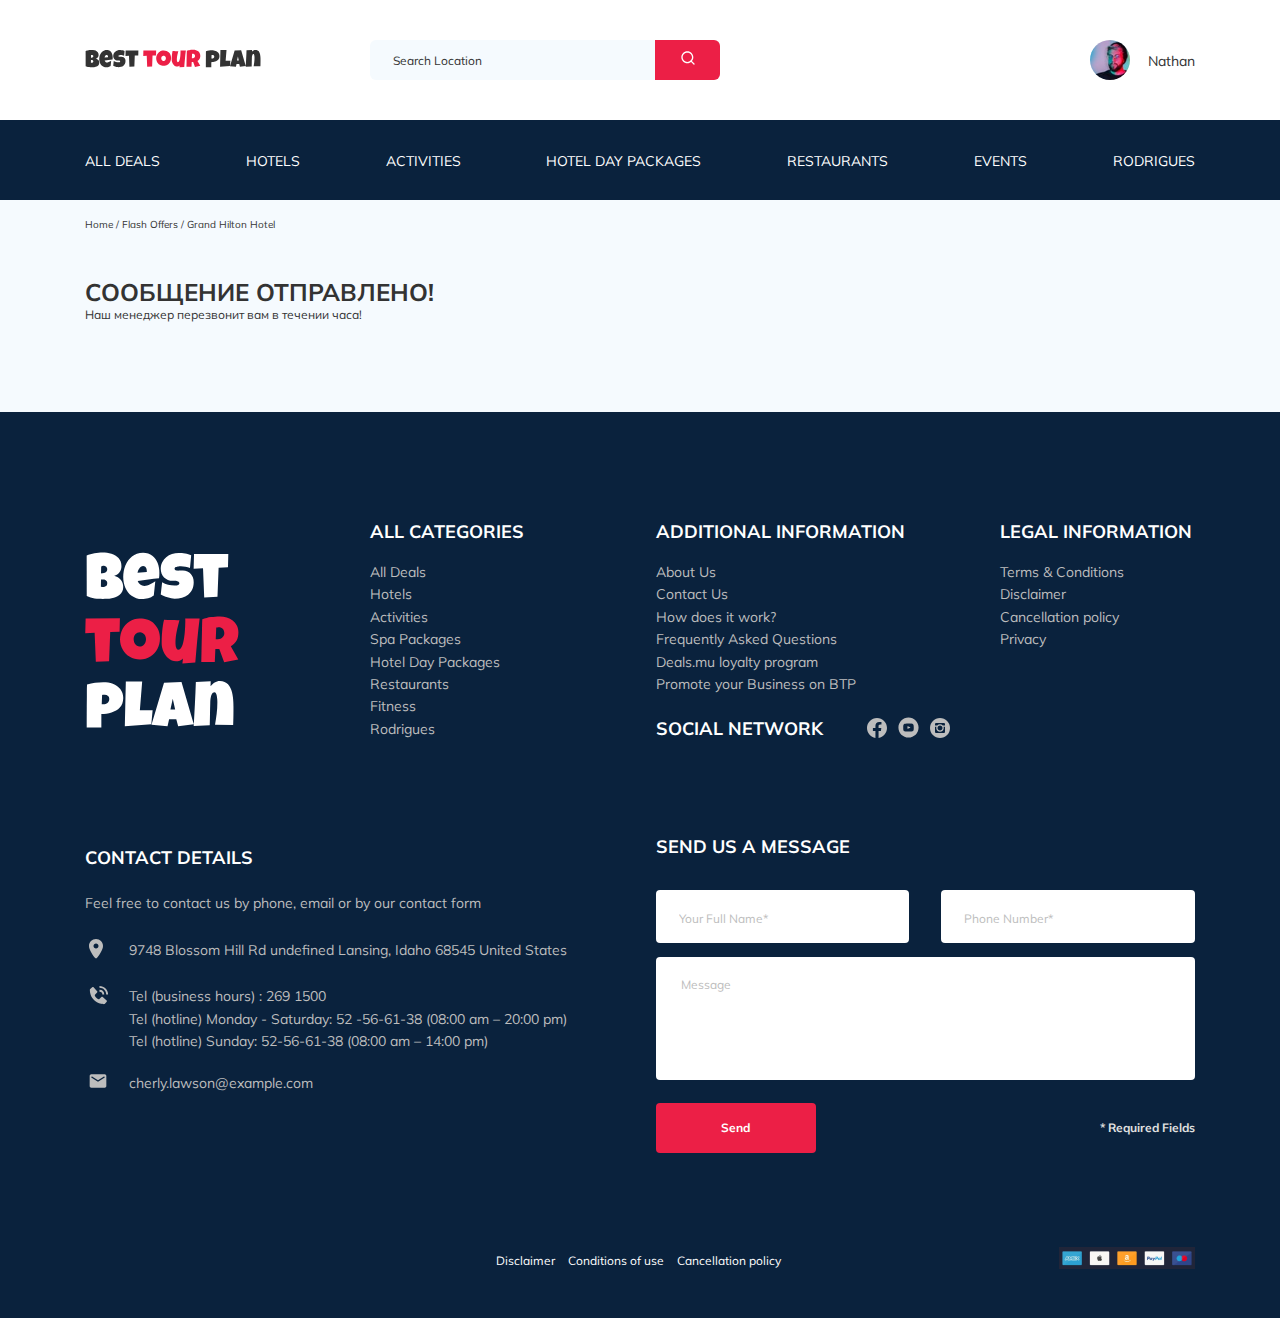
==== thanckyou.html @ 6e837799 "added: sending a letter to the mail" ====
<!DOCTYPE html>
<html lang="en">
  <head>
    <meta charset="UTF-8" />
    <meta http-equiv="X-UA-Compatible" content="IE=edge" />
    <meta name="viewport" content="width=device-width, initial-scale=1.0" />
    <link rel="preconnect" href="https://fonts.gstatic.com" />
    <link
      href="https://fonts.googleapis.com/css2?family=Mulish:wght@300;400;700&family=Nunito:wght@400;600&display=swap"
      rel="stylesheet"
    />
    <link rel="stylesheet" href="css/swiper-bundle.min.css" />
    <link rel="stylesheet" href="css/style.css" />
    <title>Best tour plan - Hotel Booking</title>
  </head>
  <body>
    <header class="navbar navbar--modile--fixed">
      <div class="container">
        <div class="navbar-top">
          <a href="#" class="logo">
            <img
              src="img/horizontal-logo.svg"
              alt="logo: Best tour plan"
              class="logo__image"
            />
          </a>

          <form
            action="#"
            class="search navbar__search navbar__search--mobile--hidden"
          >
            <input
              type="text"
              class="search__input"
              placeholder="Search Location"
            />
            <button class="search__button">
              <img src="img/search.svg" alt="magnifier" />
            </button>
          </form>

          <div class="user navbar__user navbar__user--mobile--hidden">
            <img
              src="img/avatar.jfif"
              alt="logo: Nathan"
              class="user__avatar"
            />
            <span class="user__name">Nathan</span>
          </div>
          <button class="menu-button navbar-top__menu-button">
            <span class="menu-button__line"></span>
            <span class="menu-button__line"></span>
            <span class="menu-button__line"></span>
          </button>
        </div>
      </div>
      <div class="navbar-bottom">
        <div class="container">
          <nav>
            <ul class="navbar-menu">
              <li class="navbar-menu__item navbar-menu__item--mobile--visible">
                <div class="user navbar__user">
                  <img
                    src="img/avatar.jfif"
                    alt="logo: Nathan"
                    class="user__avatar"
                  />
                  <span class="user__name">Nathan</span>
                </div>
              </li>
              <li class="navbar-menu__item navbar-menu__item--mobile--visible">
                <form action="#" class="search navbar__search">
                  <input
                    type="text"
                    class="search__input"
                    placeholder="Search Location"
                  />
                  <button class="search__button">
                    <img src="img/search.svg" alt="magnifier" />
                  </button>
                </form>
              </li>
              <li class="navbar-menu__item">
                <a href="#" class="navbar-menu__link">All Deals</a>
              </li>
              <li class="navbar-menu__item">
                <a href="#" class="navbar-menu__link">Hotels</a>
              </li>
              <li class="navbar-menu__item">
                <a href="#" class="navbar-menu__link">Activities</a>
              </li>
              <li class="navbar-menu__item">
                <a href="#" class="navbar-menu__link">Hotel Day Packages</a>
              </li>
              <li class="navbar-menu__item">
                <a href="#" class="navbar-menu__link">Restaurants</a>
              </li>
              <li class="navbar-menu__item">
                <a href="#" class="navbar-menu__link">Events</a>
              </li>
              <li class="navbar-menu__item">
                <a href="#" class="navbar-menu__link">Rodrigues</a>
              </li>
            </ul>
          </nav>
          <!-- .navbar-menu -->
        </div>
      </div>
    </header>
    <nav class="breadcrumb">
      <div class="container">
        <ul class="breadcrumb-list">
          <li class="breadcrumb-list__item">
            <a href="#" class="breadcrumb-list__link">Home</a>
          </li>
          <li class="breadcrumb-list__item">
            <a href="#" class="breadcrumb-list__link">Flash Offers</a>
          </li>
          <li class="breadcrumb-list__item">Grand Hilton Hotel</li>
        </ul>
      </div>
    </nav>
    <!-- /.breadcrumb -->
    <section class="hotel">
      <div class="container">
        <div class="hotel-info">
          <div class="hotel-info__text">
            <div class="hotel-wrapper">
              <h1 class="hotel-name hotel-info__name">Сообщение отправлено!</h1>
            </div>
            <p class="hotel-description hotel-info__description">
              Наш менеджер перезвонит вам в течении часа!
            </p>
        </div>
      </div>
    </section>
    <footer class="footer">
      <div class="container">
        <div class="footer-wrapper">
          <img
            src="img/vertical-logo.svg"
            alt="Best tour plan"
            class="logo footer__logo"
          />
          <div class="footer__list footer__categories">
            <h3 class="footer__title">ALL CATEGORIES</h3>
            <ul class="footer__ul">
              <li class="footer__item">
                <a href="# " class="footer__link">All Deals </a>
              </li>
              <li class="footer__item">
                <a href="# " class="footer__link">Hotels</a>
              </li>
              <li class="footer__item">
                <a href="# " class="footer__link">Activities</a>
              </li>
              <li class="footer__item">
                <a href="# " class="footer__link">Spa Packages </a>
              </li>
              <li class="footer__item">
                <a href="# " class="footer__link">Hotel Day Packages</a>
              </li>
              <li class="footer__item">
                <a href="# " class="footer__link">Restaurants</a>
              </li>
              <li class="footer__item">
                <a href="# " class="footer__link">Fitness</a>
              </li>
              <li class="footer__item">
                <a href="# " class="footer__link">Rodrigues</a>
              </li>
            </ul>
          </div>
          <!-- /.footer__list -->
          <div class="footer__list footer__additional">
            <h3 class="footer__title">ADDITIONAL INFORMATION</h3>
            <ul class="footer__ul">
              <li class="footer__item">
                <a href="# " class="footer__link">About Us </a>
              </li>
              <li class="footer__item">
                <a href="# " class="footer__link">Contact Us</a>
              </li>
              <li class="footer__item">
                <a href="# " class="footer__link">How does it work? </a>
              </li>
              <li class="footer__item">
                <a href="# " class="footer__link">Frequently Asked Questions</a>
              </li>
              <li class="footer__item">
                <a href="# " class="footer__link">Deals.mu loyalty program</a>
              </li>
              <li class="footer__item">
                <a href="# " class="footer__link"
                  >Promote your Business on BTP</a
                >
              </li>
            </ul>
          </div>
          <!-- /.footer__list -->
          <div class="footer__social-network">
            <div class="footer__title footer__title_inline">Social Network</div>
            <div class="footer__social-links">
              <a href="#" class="footer__link"
                ><img src="img/facebook.svg" alt="icon: facebook" /></a
              ><a href="#" class="footer__link"
                ><img src="img/youtube.svg" alt="icon: youtube" /></a
              ><a href="#" class="footer__link"
                ><img src="img/instagram.svg" alt="icon: instagram"
              /></a>
            </div>
          </div>

          <div class="footer__list footer__information">
            <h3 class="footer__title">LEGAL INFORMATION</h3>
            <ul class="footer__ul">
              <li class="footer__item">
                <a href="# " class="footer__link">Terms & Conditions</a>
              </li>
              <li class="footer__item">
                <a href="# " class="footer__link">Disclaimer</a>
              </li>
              <li class="footer__item">
                <a href="# " class="footer__link">Cancellation policy</a>
              </li>
              <li class="footer__item">
                <a href="# " class="footer__link">Privacy</a>
              </li>
            </ul>
          </div>
          <!-- /.footer__list -->
          <div class="footer__contact-details">
            <div class="footer__title footer__title_bt">Contact Details</div>
            <p class="footer__text">
              Feel free to contact us by phone, email or by our contact form
            </p>
            <ul class="footer__ul">
              <li class="footer__item footer__item_mb">
                <div class="footer__icon-wrapper">
                  <img
                    class="footer__icon"
                    src="img/map-marker.svg"
                    alt="icon: map"
                  />
                </div>
                9748 Blossom Hill Rd undefined Lansing, Idaho 68545 United
                States
              </li>
              <li class="footer__item footer__item_mb">
                <div class="footer__icon-wrapper">
                  <img
                    class="footer__icon"
                    src="img/contact-phone-call.svg"
                    alt="icon: phone"
                  />
                </div>
                Tel (business hours) : 269 1500<br />Tel (hotline) Monday -
                Saturday: 52&nbsp;-56-61-38 (08:00 am – 20:00&nbsp;pm)<br />Tel
                (hotline) Sunday: 52-56-61-38 (08:00 am – 14:00 pm)
              </li>
              <li class="footer__item footer__item_mb">
                <div class="footer__icon-wrapper">
                  <img
                    class="footer__icon"
                    src="img/email.svg"
                    alt="icon: email"
                  />
                </div>
                <a href="mailto:cherly.lawson@example.com" class="footer__link">
                  cherly.lawson@example.com
                </a>
              </li>
            </ul>
          </div>
          <div class="footer__contact-form">
            <h3 class="footer__title footer__title_contacts">
              Send us a message
            </h3>
            <form action="send.php" method="POST" class="footer__form">
              <input
                type="text"
                class="input footer__input"
                placeholder="Your Full Name*"
                name="name"
              />
              <input
                type="text"
                class="input footer__input"
                placeholder="Phone Number*"
                name="phone"
              />
              <textarea
                class="footer__message"
                cols="30"
                placeholder="Message"
                name="message"
              ></textarea>
              <button class="button footer__button" type="submit">Send</button>
              <span class="footer__info">* Required Fields</span>
            </form>
          </div>
        </div>
        <!-- /.footer-wrapper -->
        <div class="footer__disclaimer disclaimer">
          <div class="disclaimer__wrapper">
            <a href="#" class="disclaimer__link">Disclaimer</a
            ><a href="#" class="disclaimer__link">Conditions of use</a
            ><a href="#" class="disclaimer__link">Cancellation policy</a>
          </div>
          <div class="disclaimer__icons">
            <img src="img/disclaimer.png" alt="icons: apple, paypai" />
          </div>
        </div>
      </div>
      <!-- /.container -->
    </footer>

    <script src="https://code.jquery.com/jquery-3.6.0.min.js"></script>
    <script src="https://ajax.googleapis.com/ajax/libs/jquery/1.11.0/jquery.min.js"></script>
    <script src="js/parallax.min.js"></script>
    <script src="js/swiper-bundle.min.js"></script>
    <script src="js/main.js"></script>
  </body>
</html>
---- css/style.css ----
* {
  -webkit-box-sizing: border-box;
          box-sizing: border-box;
}

body {
  font-family: "Mulish", sans-serif;
  color: #333333;
  background-color: #F5FAFE;
}

.container {
  max-width: 1110px;
  margin: auto;
  font-family: 'Mulish', sans-serif;
}

button {
  cursor: pointer;
}

button:active, button:focus {
  outline: none;
}

/*! normalize.css v8.0.1 | MIT License | github.com/necolas/normalize.css */
/* Document
   ========================================================================== */
/**
 * 1. Correct the line height in all browsers.
 * 2. Prevent adjustments of font size after orientation changes in iOS.
 */
html {
  line-height: 1.15;
  /* 1 */
  -webkit-text-size-adjust: 100%;
  /* 2 */
}

/* Sections
   ========================================================================== */
/**
 * Remove the margin in all browsers.
 */
body {
  margin: 0;
}

/**
 * Render the `main` element consistently in IE.
 */
main {
  display: block;
}

/**
 * Correct the font size and margin on `h1` elements within `section` and
 * `article` contexts in Chrome, Firefox, and Safari.
 */
h1 {
  font-size: 2em;
  margin: 0.67em 0;
}

/* Grouping content
   ========================================================================== */
/**
 * 1. Add the correct box sizing in Firefox.
 * 2. Show the overflow in Edge and IE.
 */
hr {
  -webkit-box-sizing: content-box;
          box-sizing: content-box;
  /* 1 */
  height: 0;
  /* 1 */
  overflow: visible;
  /* 2 */
}

/**
 * 1. Correct the inheritance and scaling of font size in all browsers.
 * 2. Correct the odd `em` font sizing in all browsers.
 */
pre {
  font-family: monospace, monospace;
  /* 1 */
  font-size: 1em;
  /* 2 */
}

/* Text-level semantics
   ========================================================================== */
/**
 * Remove the gray background on active links in IE 10.
 */
a {
  background-color: transparent;
}

/**
 * 1. Remove the bottom border in Chrome 57-
 * 2. Add the correct text decoration in Chrome, Edge, IE, Opera, and Safari.
 */
abbr[title] {
  border-bottom: none;
  /* 1 */
  text-decoration: underline;
  /* 2 */
  -webkit-text-decoration: underline dotted;
          text-decoration: underline dotted;
  /* 2 */
}

/**
 * Add the correct font weight in Chrome, Edge, and Safari.
 */
b,
strong {
  font-weight: bolder;
}

/**
 * 1. Correct the inheritance and scaling of font size in all browsers.
 * 2. Correct the odd `em` font sizing in all browsers.
 */
code,
kbd,
samp {
  font-family: monospace, monospace;
  /* 1 */
  font-size: 1em;
  /* 2 */
}

/**
 * Add the correct font size in all browsers.
 */
small {
  font-size: 80%;
}

/**
 * Prevent `sub` and `sup` elements from affecting the line height in
 * all browsers.
 */
sub,
sup {
  font-size: 75%;
  line-height: 0;
  position: relative;
  vertical-align: baseline;
}

sub {
  bottom: -0.25em;
}

sup {
  top: -0.5em;
}

/* Embedded content
   ========================================================================== */
/**
 * Remove the border on images inside links in IE 10.
 */
img {
  border-style: none;
}

/* Forms
   ========================================================================== */
/**
 * 1. Change the font styles in all browsers.
 * 2. Remove the margin in Firefox and Safari.
 */
button,
input,
optgroup,
select,
textarea {
  font-family: inherit;
  /* 1 */
  font-size: 100%;
  /* 1 */
  line-height: 1.15;
  /* 1 */
  margin: 0;
  /* 2 */
}

/**
 * Show the overflow in IE.
 * 1. Show the overflow in Edge.
 */
button,
input {
  /* 1 */
  overflow: visible;
}

/**
 * Remove the inheritance of text transform in Edge, Firefox, and IE.
 * 1. Remove the inheritance of text transform in Firefox.
 */
button,
select {
  /* 1 */
  text-transform: none;
}

/**
 * Correct the inability to style clickable types in iOS and Safari.
 */
button,
[type="button"],
[type="reset"],
[type="submit"] {
  -webkit-appearance: button;
}

/**
 * Remove the inner border and padding in Firefox.
 */
button::-moz-focus-inner,
[type="button"]::-moz-focus-inner,
[type="reset"]::-moz-focus-inner,
[type="submit"]::-moz-focus-inner {
  border-style: none;
  padding: 0;
}

/**
 * Restore the focus styles unset by the previous rule.
 */
button:-moz-focusring,
[type="button"]:-moz-focusring,
[type="reset"]:-moz-focusring,
[type="submit"]:-moz-focusring {
  outline: 1px dotted ButtonText;
}

/**
 * Correct the padding in Firefox.
 */
fieldset {
  padding: 0.35em 0.75em 0.625em;
}

/**
 * 1. Correct the text wrapping in Edge and IE.
 * 2. Correct the color inheritance from `fieldset` elements in IE.
 * 3. Remove the padding so developers are not caught out when they zero out
 *    `fieldset` elements in all browsers.
 */
legend {
  -webkit-box-sizing: border-box;
          box-sizing: border-box;
  /* 1 */
  color: inherit;
  /* 2 */
  display: table;
  /* 1 */
  max-width: 100%;
  /* 1 */
  padding: 0;
  /* 3 */
  white-space: normal;
  /* 1 */
}

/**
 * Add the correct vertical alignment in Chrome, Firefox, and Opera.
 */
progress {
  vertical-align: baseline;
}

/**
 * Remove the default vertical scrollbar in IE 10+.
 */
textarea {
  overflow: auto;
}

/**
 * 1. Add the correct box sizing in IE 10.
 * 2. Remove the padding in IE 10.
 */
[type="checkbox"],
[type="radio"] {
  -webkit-box-sizing: border-box;
          box-sizing: border-box;
  /* 1 */
  padding: 0;
  /* 2 */
}

/**
 * Correct the cursor style of increment and decrement buttons in Chrome.
 */
[type="number"]::-webkit-inner-spin-button,
[type="number"]::-webkit-outer-spin-button {
  height: auto;
}

/**
 * 1. Correct the odd appearance in Chrome and Safari.
 * 2. Correct the outline style in Safari.
 */
[type="search"] {
  -webkit-appearance: textfield;
  /* 1 */
  outline-offset: -2px;
  /* 2 */
}

/**
 * Remove the inner padding in Chrome and Safari on macOS.
 */
[type="search"]::-webkit-search-decoration {
  -webkit-appearance: none;
}

/**
 * 1. Correct the inability to style clickable types in iOS and Safari.
 * 2. Change font properties to `inherit` in Safari.
 */
::-webkit-file-upload-button {
  -webkit-appearance: button;
  /* 1 */
  font: inherit;
  /* 2 */
}

/* Interactive
   ========================================================================== */
/*
 * Add the correct display in Edge, IE 10+, and Firefox.
 */
details {
  display: block;
}

/*
 * Add the correct display in all browsers.
 */
summary {
  display: list-item;
}

/* Misc
   ========================================================================== */
/**
 * Add the correct display in IE 10+.
 */
template {
  display: none;
}

/**
 * Add the correct display in IE 10.
 */
[hidden] {
  display: none;
}

* {
  -webkit-box-sizing: border-box;
          box-sizing: border-box;
}

body {
  font-family: "Mulish", sans-serif;
  color: #333333;
  background-color: #F5FAFE;
}

.container {
  max-width: 1110px;
  margin: auto;
  font-family: 'Mulish', sans-serif;
}

button {
  cursor: pointer;
}

button:active, button:focus {
  outline: none;
}

.navbar {
  background-color: #fff;
}

.navbar-top {
  display: -webkit-box;
  display: -webkit-flex;
  display: -ms-flexbox;
  display: flex;
  -webkit-box-align: center;
  -webkit-align-items: center;
      -ms-flex-align: center;
          align-items: center;
  -webkit-box-pack: justify;
  -webkit-justify-content: space-between;
      -ms-flex-pack: justify;
          justify-content: space-between;
  padding-bottom: 40px;
  padding-top: 40px;
}

.navbar-top__menu-button {
  display: none;
}

.navbar-bottom {
  background-color: #0A223D;
}

.navbar__search {
  margin-right: auto;
  margin-left: 108px;
}

.navbar-menu {
  list-style-type: none;
  margin: 0;
  padding: 0;
  padding-top: 31px;
  padding-bottom: 30px;
  display: -webkit-box;
  display: -webkit-flex;
  display: -ms-flexbox;
  display: flex;
  -webkit-box-align: center;
  -webkit-align-items: center;
      -ms-flex-align: center;
          align-items: center;
  -webkit-box-pack: justify;
  -webkit-justify-content: space-between;
      -ms-flex-pack: justify;
          justify-content: space-between;
}

.navbar-menu__link {
  font-size: 14px;
  line-height: 17px;
  color: #fff;
  text-transform: uppercase;
  text-decoration: none;
}

.navbar-menu__item--mobile--visible {
  display: none;
}

.logo {
  width: 177px;
}

.logo__image {
  max-width: 100%;
}

.search {
  height: 40px;
  display: -webkit-box;
  display: -webkit-flex;
  display: -ms-flexbox;
  display: flex;
  overflow: hidden;
  position: relative;
  -webkit-border-radius: 6px;
          border-radius: 6px;
  margin-right: auto;
  margin-left: 108px;
}

.search__input {
  background-color: #F5FAFE;
  border: none;
  width: 350px;
  height: 100%;
  padding-left: 23px;
  padding-right: 75px;
  color: #333333;
  font-size: 12px;
  line-height: 15px;
}

.search__input::-webkit-input-placeholder {
  color: #333333;
}

.search__input::-moz-placeholder {
  color: #333333;
}

.search__input:-ms-input-placeholder {
  color: #333333;
}

.search__input::-ms-input-placeholder {
  color: #333333;
}

.search__input::placeholder {
  color: #333333;
}

.search__button {
  position: absolute;
  width: 65px;
  height: 100%;
  right: 0;
  top: 0;
  background-color: #EC1F46;
  border: none;
}

.user {
  display: -webkit-box;
  display: -webkit-flex;
  display: -ms-flexbox;
  display: flex;
  -webkit-box-align: center;
  -webkit-align-items: center;
      -ms-flex-align: center;
          align-items: center;
  text-decoration: none;
}

.user__avatar {
  max-width: 100%;
  width: 40px;
  height: 40px;
  -o-object-fit: cover;
     object-fit: cover;
  -webkit-border-radius: 50%;
          border-radius: 50%;
  margin-right: 18px;
}

.user__name {
  margin-top: 1px;
  font-size: 14px;
  line-height: 18px;
  color: #333333;
}

.navbar__search--mobile--visible, .navbar__user--mobile--visible {
  display: none;
}

.breadcrumb-list {
  list-style: none;
  display: -webkit-box;
  display: -webkit-flex;
  display: -ms-flexbox;
  display: flex;
  -webkit-box-align: center;
  -webkit-align-items: center;
      -ms-flex-align: center;
          align-items: center;
  padding: 18px 0;
  margin: 0;
}

.breadcrumb-list__item {
  font-size: 10px;
  line-height: 13px;
}

.breadcrumb-list__item:not(:last-child)::after {
  content: '/';
  margin-right: 3px;
}

.breadcrumb-list__link {
  text-decoration: none;
  color: inherit;
}

.hotel {
  padding-top: 24px;
  padding-bottom: 70px;
}

.hotel-info {
  display: -webkit-box;
  display: -webkit-flex;
  display: -ms-flexbox;
  display: flex;
  -webkit-box-align: center;
  -webkit-align-items: center;
      -ms-flex-align: center;
          align-items: center;
  -webkit-box-pack: justify;
  -webkit-justify-content: space-between;
      -ms-flex-pack: justify;
          justify-content: space-between;
  margin-bottom: 20px;
}

.hotel-info__offer {
  margin-top: 4px;
  margin-left: 15px;
}

.hotel-info__name {
  margin-top: 4px;
  margin-bottom: 0;
}

.hotel-info__description {
  margin: 0;
}

.hotel-name {
  text-transform: uppercase;
  font-size: 24px;
  line-height: 30px;
}

.hotel-wrapper {
  display: -webkit-box;
  display: -webkit-flex;
  display: -ms-flexbox;
  display: flex;
  -webkit-box-align: center;
  -webkit-align-items: center;
      -ms-flex-align: center;
          align-items: center;
  -webkit-flex-wrap: wrap;
      -ms-flex-wrap: wrap;
          flex-wrap: wrap;
}

.hotel-description {
  font-size: 12px;
  line-height: 15px;
}

.hotel-grid {
  display: -webkit-box;
  display: -webkit-flex;
  display: -ms-flexbox;
  display: flex;
  -webkit-box-pack: justify;
  -webkit-justify-content: space-between;
      -ms-flex-pack: justify;
          justify-content: space-between;
}

.hotel-right {
  display: -webkit-box;
  display: -webkit-flex;
  display: -ms-flexbox;
  display: flex;
  -webkit-box-orient: vertical;
  -webkit-box-direction: normal;
  -webkit-flex-direction: column;
      -ms-flex-direction: column;
          flex-direction: column;
  -webkit-box-pack: justify;
  -webkit-justify-content: space-between;
      -ms-flex-pack: justify;
          justify-content: space-between;
}

.hotel-slider {
  width: 728px;
  height: 450px;
  position: relative;
}

.hotel-slider__item {
  width: 100%;
  height: 100%;
  -webkit-border-radius: 8px;
          border-radius: 8px;
  overflow: hidden;
}

.hotel-slider__item:after {
  content: '';
  z-index: 50;
  width: 100%;
  height: 100%;
  position: absolute;
  top: 0;
  left: 0;
  bottom: 0;
  background: -webkit-gradient(linear, left top, left bottom, from(rgba(0, 122, 223, 0.48)), to(rgba(255, 255, 255, 0.128)));
  background: -webkit-linear-gradient(top, rgba(0, 122, 223, 0.48) 0%, rgba(255, 255, 255, 0.128) 100%);
  background: -o-linear-gradient(top, rgba(0, 122, 223, 0.48) 0%, rgba(255, 255, 255, 0.128) 100%);
  background: linear-gradient(180deg, rgba(0, 122, 223, 0.48) 0%, rgba(255, 255, 255, 0.128) 100%);
}

.hotel-slider__button {
  z-index: 99;
  top: 50%;
  margin-top: -13px;
  width: 30px;
  height: 30px;
  position: absolute;
  background-color: transparent;
  background-position: center;
  -webkit-background-size: 10px 10px;
          background-size: 10px;
  background-repeat: no-repeat;
  border: none;
}

.hotel-slider__button--prev {
  background-image: url("../img/arrow-prev.svg");
  left: 0;
  margin-left: 16px;
}

.hotel-slider__button--next {
  background-image: url("../img/arrow-next.svg");
  right: 0;
  margin-right: 18px;
}

.swiper-container {
  margin: 0;
}

.swiper-slide__img {
  height: 100%;
  width: 100%;
  -o-object-fit: cover;
     object-fit: cover;
}

.stars {
  display: -webkit-box;
  display: -webkit-flex;
  display: -ms-flexbox;
  display: flex;
  -webkit-flex-basis: 100%;
      -ms-flex-preferred-size: 100%;
          flex-basis: 100%;
}

.stars__elem {
  margin-right: 2px;
}

.offer {
  font-size: 10px;
  line-height: 13px;
  color: #fff;
  padding: 4px 9px;
  -webkit-border-radius: 3px;
          border-radius: 3px;
  background-color: #EC1F46;
}

.rating {
  max-width: 65px;
  min-height: 45px;
  text-align: center;
  color: #fff;
  background-color: #EC1F46;
  -webkit-border-radius: 4px;
          border-radius: 4px;
}

.rating__text {
  font-size: 8px;
  line-height: 10px;
}

.rating__counter {
  font-size: 14px;
  line-height: 18px;
}

.rating__small {
  font-size: 10px;
}

.booking {
  font-family: "Nunito", sans-serif;
  -webkit-border-radius: 8px;
          border-radius: 8px;
  width: 350px;
  min-height: 210px;
  padding: 28px 29px 23px 26px;
  background-color: #0A223D;
  color: #fff;
}

.booking-info {
  display: -webkit-box;
  display: -webkit-flex;
  display: -ms-flexbox;
  display: flex;
  -webkit-box-pack: justify;
  -webkit-justify-content: space-between;
      -ms-flex-pack: justify;
          justify-content: space-between;
  margin-bottom: 9px;
}

.booking__price {
  display: -webkit-box;
  display: -webkit-flex;
  display: -ms-flexbox;
  display: flex;
  -webkit-box-orient: vertical;
  -webkit-box-direction: normal;
  -webkit-flex-direction: column;
      -ms-flex-direction: column;
          flex-direction: column;
}

.booking__start {
  font-weight: normal;
  font-size: 10px;
  line-height: 14px;
}

.booking__pricetag {
  font-style: normal;
  font-weight: 800;
  font-size: 24px;
  line-height: 33px;
  margin-bottom: -4px;
}

.booking__per-room {
  font-style: normal;
  font-weight: normal;
  font-size: 12px;
  line-height: 16px;
}

.booking__room {
  margin-top: 4px;
}

.booking__text {
  display: -webkit-box;
  display: -webkit-flex;
  display: -ms-flexbox;
  display: flex;
  -webkit-box-align: center;
  -webkit-align-items: center;
      -ms-flex-align: center;
          align-items: center;
  -webkit-box-pack: justify;
  -webkit-justify-content: space-between;
      -ms-flex-pack: justify;
          justify-content: space-between;
  margin-bottom: 8px;
  font-style: normal;
  font-weight: normal;
  font-size: 12px;
  line-height: 16px;
}

.booking__description {
  margin-left: 9px;
}

.booking__call-center {
  display: -webkit-box;
  display: -webkit-flex;
  display: -ms-flexbox;
  display: flex;
  -webkit-box-pack: justify;
  -webkit-justify-content: space-between;
      -ms-flex-pack: justify;
          justify-content: space-between;
  -webkit-box-align: center;
  -webkit-align-items: center;
      -ms-flex-align: center;
          align-items: center;
  margin-bottom: 17px;
}

.booking__heading {
  font-style: normal;
  font-weight: 600;
  font-size: 18px;
  line-height: 25px;
}

.booking__number {
  display: -webkit-box;
  display: -webkit-flex;
  display: -ms-flexbox;
  display: flex;
  -webkit-box-pack: justify;
  -webkit-justify-content: space-between;
      -ms-flex-pack: justify;
          justify-content: space-between;
  -webkit-box-align: center;
  -webkit-align-items: center;
      -ms-flex-align: center;
          align-items: center;
  text-decoration: none;
  color: inherit;
  font-weight: 600;
  font-size: 18px;
  line-height: 25px;
}

.booking__num {
  margin-left: 8px;
}

.booking__button {
  color: inherit;
  width: 100%;
  min-height: 15px;
  padding: 13px 0;
  background: #EC1F46;
  -webkit-border-radius: 4px;
          border-radius: 4px;
  font-weight: 600;
  font-size: 14px;
  line-height: 19px;
  border: none;
}

.map {
  background-color: #000;
  width: 347px;
  height: 213px;
  -webkit-border-radius: 10px;
          border-radius: 10px;
  overflow: hidden;
}

.packages {
  padding: 10px 0 70px 0;
}

.packages__title {
  font-style: normal;
  font-weight: bold;
  font-size: 36px;
  line-height: 45px;
  text-align: center;
  text-transform: uppercase;
  margin-bottom: 65px;
}

.packages-price__pricetag {
  font-weight: normal;
  font-size: 14px;
  line-height: 18px;
  font-style: normal;
  -webkit-text-decoration-line: line-through;
          text-decoration-line: line-through;
  margin-bottom: 5px;
}

.packages-price__sale {
  font-style: normal;
  font-weight: bold;
  font-size: 24px;
  line-height: 30px;
}

.packages__button {
  position: absolute;
  right: 21px;
  bottom: 25px;
  -webkit-border-radius: 4px;
          border-radius: 4px;
  background-color: #EC1F46;
  padding: 11px 27px 10px 26px;
  font-weight: 600;
  font-size: 14px;
  line-height: 19px;
  border: none;
  color: #fff;
}

.packages__button_big {
  bottom: 30px;
}

.hotels {
  display: -ms-grid;
  display: grid;
  -ms-grid-columns: (minmax(350px, 1fr))[auto-fit];
      grid-template-columns: repeat(auto-fit, minmax(350px, 1fr));
  -ms-grid-rows: (500px)[2];
      grid-template-rows: repeat(2, 500px);
  grid-gap: 30px;
  overflow: hidden;
}

.hotels__title {
  margin-top: 0;
  font-weight: bold;
  font-size: 18px;
  line-height: 23px;
  margin-bottom: 20px;
}

.hotels__title_big {
  margin-bottom: 27px;
}

.hotels-info {
  background-color: #0A223D;
  color: #fff;
  padding: 30px 21px 25px 32px;
}

.hotels-info_big {
  padding: 46px 21px 30px 46px;
}

.hotels__stars {
  margin-bottom: 5px;
}

.hotels__text {
  font-style: normal;
  font-weight: normal;
  font-size: 14px;
  line-height: 160.6%;
  margin-bottom: 43px;
}

.hotels__desciption {
  margin-bottom: 24px;
}

.hotels__desciption_big {
  margin-bottom: 37px;
}

.hotels__advantages {
  margin-bottom: 8px;
}

.hotels__icon {
  margin-right: 11px;
}

.hotels-big {
  position: relative;
  -webkit-border-radius: 8px;
          border-radius: 8px;
  overflow: hidden;
  -ms-grid-column: span 2;
      grid-column-start: span 2;
  display: -ms-grid;
  display: grid;
  -ms-grid-columns: 1fr 1fr;
      grid-template-columns: 1fr 1fr;
}

.hotels-small {
  position: relative;
  -webkit-border-radius: 8px;
          border-radius: 8px;
  overflow: hidden;
  display: -ms-grid;
  display: grid;
  -ms-grid-rows: 250px 1fr;
      grid-template-rows: 250px 1fr;
}

.hotels-small__image {
  height: 250px;
}

.hotels__image {
  width: 100%;
  height: 100%;
  -o-object-fit: cover;
     object-fit: cover;
}

.hotels__image_big {
  max-height: 500px;
  width: 100%;
  height: 100%;
  -o-object-fit: cover;
     object-fit: cover;
}

.hotels__offer {
  position: absolute;
  left: 0;
  top: 26px;
  padding: 4px 9px 4px 9px;
  background: #EC1F46;
  -webkit-border-radius: 0px 4px 4px 0px;
          border-radius: 0px 4px 4px 0px;
  font-style: normal;
  font-weight: 600;
  font-size: 8px;
  line-height: 10px;
}

.hotels__offer_big {
  padding: 8px 21px 7px 11px;
  font-size: 12px;
  line-height: 15px;
}

.advantages__text {
  font-weight: normal;
  font-size: 12px;
  line-height: 15px;
}

.newsletter {
  position: relative;
  padding-top: 98px;
  padding-bottom: 87px;
  background-image: url(../../img/newsletter-bg.jfif);
  background-repeat: no-repeat;
  -webkit-background-size: cover;
          background-size: cover;
  background-position: center 0;
  background: transparent;
}

.newsletter:before {
  content: '';
  position: absolute;
  top: 0;
  bottom: 0;
  left: 0;
  right: 0;
  background: rgba(10, 34, 61, 0.8);
}

.newsletter-wrapper {
  position: relative;
  width: 731px;
  margin: auto;
  display: -webkit-box;
  display: -webkit-flex;
  display: -ms-flexbox;
  display: flex;
  -webkit-box-align: center;
  -webkit-align-items: center;
      -ms-flex-align: center;
          align-items: center;
  -webkit-box-pack: justify;
  -webkit-justify-content: space-between;
      -ms-flex-pack: justify;
          justify-content: space-between;
}

.newsletter-title {
  margin: 0;
  font-style: normal;
  font-weight: 300;
  font-size: 24px;
  line-height: 30px;
  color: #fff;
}

.newsletter-title__strong {
  display: block;
  font-style: normal;
  font-weight: 600;
  font-size: 36px;
  line-height: 45px;
  text-transform: uppercase;
}

.subscribe {
  position: relative;
  width: 350px;
  height: 55px;
  -webkit-border-radius: 4px;
          border-radius: 4px;
  overflow: hidden;
}

.subscribe__input {
  position: absolute;
  width: 100%;
  height: 100%;
  padding: 19px 75px 18px 33px;
  font-weight: 300;
  font-size: 14px;
  line-height: 18px;
  border: none;
}

.subscribe__input::-webkit-input-placeholder {
  color: #BDBDBD;
}

.subscribe__input::-moz-placeholder {
  color: #BDBDBD;
}

.subscribe__input:-ms-input-placeholder {
  color: #BDBDBD;
}

.subscribe__input::-ms-input-placeholder {
  color: #BDBDBD;
}

.subscribe__input::placeholder {
  color: #BDBDBD;
}

.subscribe__button {
  position: absolute;
  top: 0;
  right: 0;
  min-width: 65px;
  height: 100%;
  border: none;
  background: #EC1F46;
  color: #fff;
  font-weight: bold;
  font-size: 12px;
  line-height: 15px;
}

.reviews {
  padding-top: 40px;
  padding-bottom: 70px;
}

.reviews__title {
  font-style: normal;
  font-weight: bold;
  font-size: 36px;
  line-height: 45px;
  text-align: center;
  text-transform: uppercase;
  margin-bottom: 70px;
  margin-top: 0;
}

.reviews-slider {
  max-width: 1074px;
  margin: auto;
}

.reviews-slider__item {
  position: relative;
  max-width: 731px;
  max-height: 280px;
  margin: auto;
  margin-top: 45px;
  display: -webkit-box;
  display: -webkit-flex;
  display: -ms-flexbox;
  display: flex;
  -webkit-box-orient: vertical;
  -webkit-box-direction: normal;
  -webkit-flex-direction: column;
      -ms-flex-direction: column;
          flex-direction: column;
  -webkit-box-align: center;
  -webkit-align-items: center;
      -ms-flex-align: center;
          align-items: center;
  background-color: #fff;
  -webkit-border-radius: 8px;
          border-radius: 8px;
  padding: 0 55px 30px;
}

.reviews-slider__item:before {
  content: '';
  background-image: url("../img/quote-left.svg");
  background-repeat: no-repeat;
  position: absolute;
  width: 70px;
  height: 48px;
  top: 13px;
  left: 64px;
}

.reviews-slider__item:after {
  content: '';
  background-image: url("../img/quote-right.svg");
  background-repeat: no-repeat;
  position: absolute;
  width: 70px;
  height: 48px;
  top: 119px;
  right: 60px;
}

.reviews-slider__profile {
  margin-top: -45px;
  margin-bottom: 32px;
  display: -webkit-box;
  display: -webkit-flex;
  display: -ms-flexbox;
  display: flex;
  -webkit-box-orient: vertical;
  -webkit-box-direction: normal;
  -webkit-flex-direction: column;
      -ms-flex-direction: column;
          flex-direction: column;
  -webkit-box-align: center;
  -webkit-align-items: center;
      -ms-flex-align: center;
          align-items: center;
}

.reviews-slider__avatar {
  width: 90px;
  height: 90px;
  -webkit-border-radius: 50%;
          border-radius: 50%;
  -o-object-fit: cover;
     object-fit: cover;
  margin-bottom: 9px;
}

.reviews-slider__username {
  margin: 0;
  color: #EC1F46;
  font-style: normal;
  font-weight: bold;
  font-size: 12px;
  line-height: 15px;
  margin-bottom: 10px;
}

.reviews-slider__date {
  font-weight: normal;
  font-size: 10px;
  line-height: 13px;
  margin-bottom: 4px;
  color: #000000;
}

.reviews-slider__rating {
  font-weight: normal;
  font-size: 10px;
  line-height: 13px;
}

.reviews-slider__text {
  overflow-y: auto;
  z-index: 10;
  text-align: justify;
  margin: 0;
  padding-left: 39px;
  padding-right: 35px;
  font-weight: normal;
  font-size: 12px;
  line-height: 160%;
}

.reviews-slider__button {
  z-index: 99;
  position: absolute;
  top: 46%;
  -webkit-transform: translateY(-50%);
      -ms-transform: translateY(-50%);
          transform: translateY(-50%);
  width: 30px;
  height: 30px;
  background-repeat: no-repeat;
  -webkit-background-size: 10px 10px;
          background-size: 10px;
  background-position: center;
  border: none;
  background-color: transparent;
}

.reviews-slider__button--prev {
  background-image: url("../img/arrow-prev-secondary.svg");
  left: 0;
}

.reviews-slider__button--next {
  background-image: url("../img/arrow-next-secondary.svg");
  right: 0;
}

.activities {
  padding-top: 60px;
  padding-bottom: 98px;
}

.activities__title {
  font-style: normal;
  font-weight: bold;
  font-size: 24px;
  line-height: 30px;
  text-transform: uppercase;
  margin-top: 0;
  margin-bottom: 57px;
}

.activities-wrapper {
  display: -webkit-box;
  display: -webkit-flex;
  display: -ms-flexbox;
  display: flex;
  -webkit-box-pack: justify;
  -webkit-justify-content: space-between;
      -ms-flex-pack: justify;
          justify-content: space-between;
}

.card {
  position: relative;
  width: 255px;
  height: 255px;
  color: #fff;
  -webkit-border-radius: 6px;
          border-radius: 6px;
  overflow: hidden;
  display: -webkit-box;
  display: -webkit-flex;
  display: -ms-flexbox;
  display: flex;
  -webkit-box-orient: vertical;
  -webkit-box-direction: normal;
  -webkit-flex-direction: column;
      -ms-flex-direction: column;
          flex-direction: column;
  -webkit-box-align: start;
  -webkit-align-items: flex-start;
      -ms-flex-align: start;
          align-items: flex-start;
  padding: 24px 26px;
}

.card::before {
  z-index: -1;
  content: '';
  position: absolute;
  top: 0;
  left: 0;
  right: 0;
  bottom: 0;
  background: -webkit-linear-gradient(270.17deg, rgba(196, 196, 196, 0) 35.34%, #0A223D 99.85%);
  background: -o-linear-gradient(270.17deg, rgba(196, 196, 196, 0) 35.34%, #0A223D 99.85%);
  background: linear-gradient(179.83deg, rgba(196, 196, 196, 0) 35.34%, #0A223D 99.85%);
}

.card__image {
  width: 100%;
  height: 100%;
  -o-object-fit: cover;
     object-fit: cover;
  position: absolute;
  z-index: -2;
  top: 0;
  left: 0;
  right: 0;
  bottom: 0;
}

.card__title {
  font-style: normal;
  font-weight: bold;
  font-size: 16px;
  line-height: 20px;
  margin-top: auto;
  margin-bottom: 18px;
}

.card__button {
  font-style: normal;
  font-weight: 600;
  font-size: 12px;
  line-height: 16px;
  padding: 7px 21px 7px 21px;
  color: #fff;
  -webkit-border-radius: 4px;
          border-radius: 4px;
  background-color: #EC1F46;
  border: none;
}

.footer {
  padding-top: 108px;
  padding-bottom: 46px;
  background-color: #0A223D;
  color: #fff;
}

.footer-wrapper {
  display: -ms-grid;
  display: grid;
  -webkit-box-align: start;
  -webkit-align-items: start;
      -ms-flex-align: start;
          align-items: start;
  -ms-grid-columns: (minmax(200px, 1fr))[4];
      grid-template-columns: repeat(4, minmax(200px, 1fr));
  grid-column-gap: 31px;
  grid-row-gap: 22px;
  grid-auto-rows: minmax(37px, -webkit-min-content);
  grid-auto-rows: minmax(37px, min-content);
}

.footer__logo {
  -ms-grid-row: 1;
  -ms-grid-row-span: 3;
  grid-row: 1 / 4;
  width: auto;
  margin-top: 32px;
  height: 176px;
}

.footer__information {
  margin-left: 59px;
}

.footer__categories {
  -ms-grid-row: 1;
  -ms-grid-row-span: 3;
  grid-row: 1 / 4;
}

.footer__social-links {
  display: -webkit-box;
  display: -webkit-flex;
  display: -ms-flexbox;
  display: flex;
  -webkit-box-align: center;
  -webkit-align-items: center;
      -ms-flex-align: center;
          align-items: center;
  -webkit-box-pack: justify;
  -webkit-justify-content: space-between;
      -ms-flex-pack: justify;
          justify-content: space-between;
  min-width: 83px;
}

.footer__social-network {
  display: -webkit-box;
  display: -webkit-flex;
  display: -ms-flexbox;
  display: flex;
  -webkit-box-align: start;
  -webkit-align-items: start;
      -ms-flex-align: start;
          align-items: start;
  -ms-grid-row: 2;
  -ms-grid-row-span: 2;
  grid-row: 2 / 4;
  grid-column: span 2;
}

.footer__contact-details {
  grid-column: span 2;
  margin-top: 11px;
}

.footer__contact-form {
  grid-column: span 2;
}

.footer__ul {
  padding: 0;
  margin: 0;
  list-style: none;
}

.footer__item {
  display: -webkit-box;
  display: -webkit-flex;
  display: -ms-flexbox;
  display: flex;
  -webkit-box-align: start;
  -webkit-align-items: flex-start;
      -ms-flex-align: start;
          align-items: flex-start;
  font-weight: normal;
  font-size: 14px;
  line-height: 160%;
  color: #BDBDBD;
}

.footer__item_mb {
  margin-bottom: 20px;
}

.footer__icon-wrapper {
  margin-left: 4px;
  min-width: 40px;
}

.footer__text {
  margin: 0;
  margin-bottom: 24px;
  color: #BDBDBD;
  font-style: normal;
  font-weight: normal;
  font-size: 14px;
  line-height: 160%;
}

.footer__link {
  text-decoration: none;
  color: #BDBDBD;
}

.footer__title {
  font-weight: bold;
  font-size: 18px;
  line-height: 23px;
  color: #fff;
  text-transform: uppercase;
  margin-top: 0;
  margin-bottom: 18px;
}

.footer__title_bt {
  margin-bottom: 23px;
}

.footer__title_inline {
  margin: 0 44px 0 0;
}

.footer__title_contacts {
  margin-bottom: 32px;
}

.footer__form {
  display: -webkit-box;
  display: -webkit-flex;
  display: -ms-flexbox;
  display: flex;
  -webkit-box-align: center;
  -webkit-align-items: center;
      -ms-flex-align: center;
          align-items: center;
  -webkit-box-pack: justify;
  -webkit-justify-content: space-between;
      -ms-flex-pack: justify;
          justify-content: space-between;
  -webkit-flex-wrap: wrap;
      -ms-flex-wrap: wrap;
          flex-wrap: wrap;
}

.footer__message {
  -webkit-flex-basis: 100%;
      -ms-flex-preferred-size: 100%;
          flex-basis: 100%;
  background-color: #fff;
  -webkit-border-radius: 4px;
          border-radius: 4px;
  border: none;
  height: 123px;
  margin-bottom: 23px;
  resize: none;
}

.footer__message::-webkit-input-placeholder {
  font-weight: normal;
  font-size: 12px;
  line-height: 15px;
  color: #BDBDBD;
  padding: 18px 10px 0 23px;
}

.footer__message::-moz-placeholder {
  font-weight: normal;
  font-size: 12px;
  line-height: 15px;
  color: #BDBDBD;
  padding: 18px 10px 0 23px;
}

.footer__message:-ms-input-placeholder {
  font-weight: normal;
  font-size: 12px;
  line-height: 15px;
  color: #BDBDBD;
  padding: 18px 10px 0 23px;
}

.footer__message::-ms-input-placeholder {
  font-weight: normal;
  font-size: 12px;
  line-height: 15px;
  color: #BDBDBD;
  padding: 18px 10px 0 23px;
}

.footer__message::placeholder {
  font-weight: normal;
  font-size: 12px;
  line-height: 15px;
  color: #BDBDBD;
  padding: 18px 10px 0 23px;
}

.footer__button {
  font-weight: bold;
  font-size: 12px;
  line-height: 15px;
  color: #fff;
  background-color: #EC1F46;
  padding: 17px 20px 18px 20px;
  min-width: 160px;
  -webkit-border-radius: 4px;
          border-radius: 4px;
  border: none;
}

.footer__info {
  font-style: normal;
  font-weight: bold;
  font-size: 12px;
  line-height: 15px;
  color: #E0E0E0;
}

.footer__disclaimer {
  display: -webkit-box;
  display: -webkit-flex;
  display: -ms-flexbox;
  display: flex;
  -webkit-box-align: center;
  -webkit-align-items: center;
      -ms-flex-align: center;
          align-items: center;
  -webkit-box-pack: end;
  -webkit-justify-content: flex-end;
      -ms-flex-pack: end;
          justify-content: flex-end;
}

.input {
  padding: 18px 10px 16px 23px;
  background-color: #fff;
  -webkit-border-radius: 4px;
          border-radius: 4px;
  border: none;
  margin-bottom: 14px;
  -webkit-flex-basis: 47%;
      -ms-flex-preferred-size: 47%;
          flex-basis: 47%;
}

.input::-webkit-input-placeholder {
  font-weight: normal;
  font-size: 12px;
  line-height: 15px;
  color: #BDBDBD;
}

.input::-moz-placeholder {
  font-weight: normal;
  font-size: 12px;
  line-height: 15px;
  color: #BDBDBD;
}

.input:-ms-input-placeholder {
  font-weight: normal;
  font-size: 12px;
  line-height: 15px;
  color: #BDBDBD;
}

.input::-ms-input-placeholder {
  font-weight: normal;
  font-size: 12px;
  line-height: 15px;
  color: #BDBDBD;
}

.input::placeholder {
  font-weight: normal;
  font-size: 12px;
  line-height: 15px;
  color: #BDBDBD;
}

.disclaimer {
  padding-top: 94px;
}

.disclaimer__icons {
  margin-left: 265px;
}

.disclaimer__link {
  font-style: normal;
  font-weight: normal;
  font-size: 12px;
  line-height: 15px;
  text-decoration: none;
  display: inline-block;
  margin-right: 13px;
  color: inherit;
}

@media (max-width: 1200px) {
  .container, .reviews-slider {
    max-width: 960px;
  }
  .hotel-slider {
    width: 590px;
  }
  .hotel-slider__img {
    height: 100%;
    -o-object-fit: cover;
       object-fit: cover;
  }
  .card {
    width: 230px;
    height: 230px;
  }
  .footer-wrapper {
    -ms-grid-columns: minmax(205px, 247px) 247px 247px 247px;
        grid-template-columns: minmax(205px, 247px) 247px 247px 247px;
    grid-column-gap: 0;
  }
  .footer__information {
    margin-left: 57px;
  }
}

@media (max-width: 992px) {
  .container {
    max-width: 700px;
  }
  .logo {
    width: 132px;
  }
  .navbar-top {
    padding-bottom: 30px;
    padding-top: 30px;
  }
  .navbar__search {
    margin-left: 47px;
    margin-right: auto;
  }
  .navbar-menu {
    width: 673px;
    margin: auto;
    padding-top: 20px;
    padding-bottom: 22px;
  }
  .navbar-menu__link {
    font-size: 12px;
    line-height: 15px;
  }
  .search__input {
    max-width: 340px;
  }
  .hotel {
    padding-bottom: 57px;
  }
  .hotel-grid {
    -webkit-box-orient: vertical;
    -webkit-box-direction: normal;
    -webkit-flex-direction: column;
        -ms-flex-direction: column;
            flex-direction: column;
  }
  .hotel__slider {
    margin-bottom: 30px;
  }
  .hotel-right {
    -webkit-box-orient: horizontal;
    -webkit-box-direction: normal;
    -webkit-flex-direction: row;
        -ms-flex-direction: row;
            flex-direction: row;
  }
  .booking {
    padding-right: 22px;
    padding-left: 23px;
    width: 340px;
  }
  .map {
    width: 340px;
  }
  .hotel-slider {
    width: 100%;
  }
  .newsletter {
    padding-top: 92px;
    padding-bottom: 93px;
  }
  .newsletter-wrapper {
    width: 700px;
  }
  .reviews {
    padding-bottom: 60px;
  }
  .reviews__title {
    margin-bottom: 50px;
    font-size: 30px;
    line-height: 38px;
  }
  .reviews-slider {
    max-width: 699px;
  }
  .reviews-slider__item {
    max-width: 579px;
    max-height: 320px;
    padding: 0 60px 30px 64px;
  }
  .reviews-slider__text {
    padding: 0;
  }
  .reviews-slider__button {
    top: 48%;
  }
  .activities {
    padding-top: 40px;
    padding-bottom: 50px;
  }
  .activities-wrapper {
    -webkit-flex-wrap: wrap;
        -ms-flex-wrap: wrap;
            flex-wrap: wrap;
  }
  .activities__card {
    margin-bottom: 20px;
  }
  .card {
    width: 339px;
    height: 255px;
  }
  .hotels {
    grid-gap: 20px;
    -ms-grid-columns: (minmax(340px, 1fr))[auto-fit];
        grid-template-columns: repeat(auto-fit, minmax(340px, 1fr));
    -ms-grid-rows: (430px)[2];
        grid-template-rows: repeat(2, 430px);
  }
  .hotels-info {
    padding: 18px 21px 20px 32px;
  }
  .hotels-small {
    -ms-grid-rows: 200px 1fr;
        grid-template-rows: 200px 1fr;
  }
  .hotels-small__image {
    height: 200px;
  }
  .hotels__image_big {
    max-height: 430px;
  }
  .hotels__text {
    margin-bottom: 25px;
  }
  .hotels__desciption_big {
    margin-bottom: 23px;
  }
  .footer {
    padding-top: 67px;
  }
  .footer-wrapper {
    -ms-grid-columns: 200px 1fr 202px;
        grid-template-columns: 200px 1fr 202px;
    grid-column-gap: 0;
    grid-row-gap: 44px;
  }
  .footer__logo {
    margin-top: 0;
    height: 120px;
    width: 95px;
    -ms-grid-row: 1;
    -ms-grid-row-span: 1;
    grid-row: 1 / 2;
  }
  .footer__social-network {
    margin-left: -15px;
    margin-top: 13px;
    -ms-grid-row: 1;
    -ms-grid-row-span: 1;
    grid-row: 1 / 2;
    grid-column: span 4;
    -webkit-align-self: center;
        -ms-flex-item-align: center;
                -ms-grid-row-align: center;
            align-self: center;
  }
  .footer__categories {
    -ms-grid-row: 2;
    -ms-grid-row-span: 1;
    grid-row: 2 / 3;
    -ms-grid-column: 1;
    -ms-grid-column-span: 1;
    grid-column: 1 / 2;
  }
  .footer__contact-details {
    margin-top: 18px;
    -ms-grid-row: 3;
    grid-row: 3;
    grid-column: span 4;
  }
  .footer__contact-form {
    margin-top: -5px;
    grid-column: span 3;
    -ms-grid-row: 4;
    grid-row: 4;
  }
  .footer__form {
    width: 539px;
  }
  .footer__information {
    margin: 0;
  }
  .footer__icon-wrapper {
    min-width: 45px;
  }
  .disclaimer {
    padding-top: 56px;
  }
}

@media (max-width: 767px) {
  body {
    padding-top: 70px;
  }
  .container {
    max-width: 576px;
    width: 92%;
  }
  .navbar__search--mobile--hidden, .navbar__user--mobile--hidden {
    display: none;
  }
  .navbar__search--mobile--visible, .navbar__user--mobile--visible {
    display: -webkit-box;
    display: -webkit-flex;
    display: -ms-flexbox;
    display: flex;
  }
  .navbar--modile--fixed {
    position: fixed;
    left: 0;
    top: 0;
    right: 0;
    z-index: 100;
  }
  .navbar-bottom {
    display: none;
    position: fixed;
    left: 0;
    top: 70px;
    right: 0;
    bottom: 0;
    padding-top: 28px;
  }
  .navbar-bottom--visible {
    display: block;
    overflow-y: auto;
  }
  .navbar-menu {
    padding-top: 2px;
    width: 100%;
    -webkit-box-orient: vertical;
    -webkit-box-direction: normal;
    -webkit-flex-direction: column;
        -ms-flex-direction: column;
            flex-direction: column;
  }
  .navbar-menu__item:not(:first-child) {
    margin-bottom: 17px;
  }
  .navbar-menu__item:nth-child(2) {
    margin-bottom: 38px;
  }
  .navbar-menu__item--mobile--visible {
    display: block;
    margin-bottom: 25px;
  }
  .navbar__user {
    -webkit-box-orient: vertical;
    -webkit-box-direction: normal;
    -webkit-flex-direction: column;
        -ms-flex-direction: column;
            flex-direction: column;
    -webkit-box-pack: center;
    -webkit-justify-content: center;
        -ms-flex-pack: center;
            justify-content: center;
  }
  .user__avatar {
    margin-right: 0;
  }
  .user__name {
    margin-top: 12px;
    color: #fff;
    margin-right: 0;
  }
  .menu-button {
    height: 11px;
    width: 16px;
    padding: 0;
    border: none;
    display: -webkit-box;
    display: -webkit-flex;
    display: -ms-flexbox;
    display: flex;
    -webkit-box-align: center;
    -webkit-align-items: center;
        -ms-flex-align: center;
            align-items: center;
    -webkit-box-orient: vertical;
    -webkit-box-direction: normal;
    -webkit-flex-direction: column;
        -ms-flex-direction: column;
            flex-direction: column;
    -webkit-box-pack: justify;
    -webkit-justify-content: space-between;
        -ms-flex-pack: justify;
            justify-content: space-between;
    cursor: pointer;
    background-color: #fff;
  }
  .menu-button__line {
    width: 16px;
    height: 1px;
    background-color: #333333;
  }
  .stars {
    -webkit-flex-basis: auto;
        -ms-flex-preferred-size: auto;
            flex-basis: auto;
  }
  .hotel {
    padding-bottom: 40px;
  }
  .hotel-name {
    -webkit-flex-basis: 100%;
        -ms-flex-preferred-size: 100%;
            flex-basis: 100%;
  }
  .hotel-wrapper {
    -webkit-box-pack: justify;
    -webkit-justify-content: space-between;
        -ms-flex-pack: justify;
            justify-content: space-between;
  }
  .hotel-info__stars {
    margin-right: 16px;
  }
  .hotel-info__name {
    margin-top: 10px;
  }
  .hotel-info__text {
    width: 100%;
  }
  .hotel-info__offer {
    -webkit-box-ordinal-group: 0;
    -webkit-order: -1;
        -ms-flex-order: -1;
            order: -1;
    margin-left: 0;
  }
  .hotel-info__rating {
    display: none;
  }
  .hotel-right {
    -webkit-box-orient: vertical;
    -webkit-box-direction: normal;
    -webkit-flex-direction: column;
        -ms-flex-direction: column;
            flex-direction: column;
    min-height: 450px;
  }
  .hotel-slider {
    height: 350px;
  }
  .booking {
    width: 100%;
  }
  .map {
    width: 100%;
  }
  .newsletter {
    padding: 76px 0 83px 0;
  }
  .newsletter__title {
    margin-bottom: 37px;
  }
  .newsletter-wrapper {
    max-width: 576px;
    width: 92%;
    -webkit-box-orient: vertical;
    -webkit-box-direction: normal;
    -webkit-flex-direction: column;
        -ms-flex-direction: column;
            flex-direction: column;
    -webkit-box-align: start;
    -webkit-align-items: flex-start;
        -ms-flex-align: start;
            align-items: flex-start;
  }
  .subscribe {
    width: 100%;
  }
  .reviews {
    padding-bottom: 50px;
    padding-left: 10px;
    padding-right: 10px;
  }
  .reviews__title {
    margin-bottom: 42px;
    font-size: 18px;
    line-height: 23px;
  }
  .reviews-slider {
    max-width: 699px;
  }
  .reviews-slider__item {
    min-width: 281px;
    max-height: 299px;
    padding: 0 29px 36px 33px;
  }
  .reviews-slider__item::after, .reviews-slider__item::before {
    display: none;
  }
  .reviews-slider__button {
    top: 30px;
  }
  .reviews-slider__button--prev {
    left: 50%;
    -webkit-transform: translate(-50%, 0);
        -ms-transform: translate(-50%, 0);
            transform: translate(-50%, 0);
    margin-left: -90px;
  }
  .reviews-slider__button--next {
    right: 50%;
    -webkit-transform: translate(50%, 0);
        -ms-transform: translate(50%, 0);
            transform: translate(50%, 0);
    margin-right: -90px;
  }
  .card {
    width: 100%;
  }
  .hotels {
    -ms-grid-columns: (minmax(280px, 1fr))[auto-fit];
        grid-template-columns: repeat(auto-fit, minmax(280px, 1fr));
    grid-gap: 15px;
  }
  .hotels__text {
    overflow-y: auto;
    max-height: 150px;
  }
  .packages__title {
    font-size: 30px;
    line-height: 38px;
    margin-bottom: 50px;
  }
  .disclaimer__icons {
    margin-left: 0;
  }
  .footer__additional {
    -ms-grid-column: 2;
    -ms-grid-column-span: 2;
    grid-column: 2 / 4;
  }
  .footer__information {
    -ms-grid-row: 3;
    grid-row: 3;
  }
  .footer__contact-details {
    -ms-grid-row: 4;
    grid-row: 4;
  }
  .footer__contact-form {
    -ms-grid-row: 5;
    grid-row: 5;
  }
  .footer__disclaimer {
    display: -webkit-box;
    display: -webkit-flex;
    display: -ms-flexbox;
    display: flex;
    -webkit-box-pack: justify;
    -webkit-justify-content: space-between;
        -ms-flex-pack: justify;
            justify-content: space-between;
  }
}

@media (max-width: 660px) {
  .hotels {
    -ms-grid-columns: (1fr)[1];
        grid-template-columns: repeat(1, 1fr);
    -ms-grid-rows: 515px;
        grid-template-rows: 515px;
    grid-row-gap: 20px;
    grid-column-gap: 0;
  }
  .hotels-big {
    -ms-grid-column: 1;
        grid-column-start: 1;
    -ms-grid-columns: 1fr;
        grid-template-columns: 1fr;
    -ms-grid-rows: 200px 1fr;
        grid-template-rows: 200px 1fr;
  }
  .hotels-small {
    -ms-grid-rows: 270px 1fr;
        grid-template-rows: 270px 1fr;
  }
  .hotels-small__image {
    height: 270px;
  }
  .hotels__image_big {
    max-height: inherit;
  }
  .hotels__image-big {
    background-position: center;
    height: 200px;
  }
  .hotels-info {
    padding: 30px 21px 25px 28px;
  }
  .hotels__title_big {
    margin-bottom: 10px;
  }
  .hotels__text {
    overflow-y: auto;
    max-height: 70px;
    margin-bottom: 12px;
  }
  .hotels__desciption_big {
    margin-bottom: 8px;
  }
  .footer-wrapper {
    -ms-grid-columns: 1fr;
        grid-template-columns: 1fr;
    grid-row-gap: 30px;
  }
  .footer__title_contacts {
    margin-top: 16px;
    margin-bottom: 15px;
  }
  .footer__title_inline {
    margin-bottom: 20px;
    margin-right: 0;
  }
  .footer__title_bt {
    margin-top: 12px;
  }
  .footer__form {
    width: 100%;
  }
  .footer__input {
    -webkit-flex-basis: 100%;
        -ms-flex-preferred-size: 100%;
            flex-basis: 100%;
  }
  .footer__button {
    -webkit-box-ordinal-group: 2;
    -webkit-order: 1;
        -ms-flex-order: 1;
            order: 1;
  }
  .footer__info {
    -webkit-flex-basis: 100%;
        -ms-flex-preferred-size: 100%;
            flex-basis: 100%;
    margin-bottom: 15px;
  }
  .footer__logo {
    -ms-grid-column: 1;
    grid-column: 1;
    -ms-grid-row: 1;
    grid-row: 1;
  }
  .footer__social-network {
    margin-top: 0;
    margin-left: 0;
    -ms-grid-column: 1;
    grid-column: 1;
    -ms-grid-row: 2;
    grid-row: 2;
    display: block;
  }
  .footer__social-links {
    max-width: 83px;
  }
  .footer__additional {
    -ms-grid-column: 1;
    grid-column: 1;
    -ms-grid-row: 4;
    grid-row: 4;
  }
  .footer__categories {
    -ms-grid-row: 5;
    grid-row: 5;
    -ms-grid-column: 1;
    grid-column: 1;
  }
  .footer__legal {
    -ms-grid-column: 1;
    grid-column: 1;
    -ms-grid-row: 3;
    grid-row: 3;
  }
  .footer__contact-details {
    -ms-grid-row: 6;
    grid-row: 6;
    -ms-grid-column: 1;
    grid-column: 1;
    margin-top: 0;
  }
  .footer__contact-form {
    -ms-grid-row: 7;
    grid-row: 7;
    -ms-grid-column: 1;
    grid-column: 1;
  }
  .footer__icon-wrapper {
    min-width: 29px;
  }
  .footer__message {
    margin-bottom: 15px;
  }
  .footer__disclaimer {
    -webkit-box-pack: justify;
    -webkit-justify-content: space-between;
        -ms-flex-pack: justify;
            justify-content: space-between;
  }
  .disclaimer {
    padding-top: 27px;
  }
  .disclaimer__wrapper {
    margin-bottom: 9px;
  }
  .disclaimer__icons {
    margin-left: 0;
  }
  .disclaimer__link {
    margin-right: 9px;
  }
  .disclaimer__link:last-child {
    margin-right: 0;
  }
}

@media (max-width: 576px) {
  .logo {
    width: 99px;
  }
  .hotel-slider {
    height: 250px;
  }
  .hotel-slider__button {
    width: 12px;
    height: 12px;
    -webkit-background-size: 4px 7px;
            background-size: 4px 7px;
    margin-top: -6px;
  }
  .hotel-slider__button--prev {
    margin-left: 9px;
  }
  .hotel-slider__button--next {
    margin-right: 9px;
  }
  .hotel__slider {
    margin-bottom: 20px;
  }
  .newsletter-title {
    font-weight: 300;
    font-size: 20px;
    line-height: 25px;
  }
  .newsletter-wrapper {
    max-width: 576px;
  }
  .newsletter-wrapper__strong {
    margin-top: 5px;
    font-weight: 600;
    font-size: 30px;
    line-height: 38px;
  }
  .subscribe__input {
    padding-left: 20px;
  }
  .footer__disclaimer {
    display: block;
  }
}

@media (max-width: 400px) {
  .container {
    width: 280px;
  }
  .navbar-top {
    padding-top: 25px;
    padding-bottom: 27px;
  }
  .navbar-top__menu-button {
    margin-top: 5px;
  }
  .hotel {
    padding-top: 5px;
    padding-bottom: 38px;
  }
  .hotel-grid {
    margin-top: 40px;
  }
  .hotel-right {
    min-height: 402px;
  }
  .hotel__slider {
    height: 179px;
  }
  .breadcrumb-list {
    padding-top: 21px;
    padding-bottom: 14px;
  }
  .map {
    height: 172px;
  }
  .reviews {
    padding-bottom: 12px;
  }
  .reviews__title {
    width: 245px;
    margin: auto;
    margin-bottom: 42px;
    font-size: 18px;
    line-height: 23px;
  }
  .reviews-slider__text {
    text-align: left;
  }
  .reviews-slider__item {
    max-height: 600px;
  }
  .newsletter-wrapper {
    max-width: 280px;
  }
  .newsletter-title {
    font-size: 20px;
    line-height: 25px;
  }
  .newsletter-title__strong {
    font-size: 30px;
    line-height: 38px;
    margin-top: 5px;
  }
  .activities {
    padding-top: 40px;
    padding-bottom: 40px;
  }
  .activities__title {
    font-size: 18px;
    line-height: 23px;
    margin-bottom: 36px;
  }
  .activities__card:nth-child(3) {
    margin-top: 10px;
  }
  .card {
    width: 280px;
  }
  .packages__title {
    font-size: 20px;
    line-height: 23px;
  }
  .footer__form {
    width: 280px;
  }
  .footer__logo {
    width: 96px;
    margin-top: -2px;
  }
  .footer__social-network {
    margin-top: 2px;
  }
  .disclaimer__link {
    margin-right: 9px;
  }
  .disclaimer__link:last-child {
    margin-right: 0;
  }
  .search__input {
    width: 245px;
    padding-right: 70px;
  }
  .navbar__search {
    margin-left: 0;
  }
}
/*# sourceMappingURL=style.css.map */
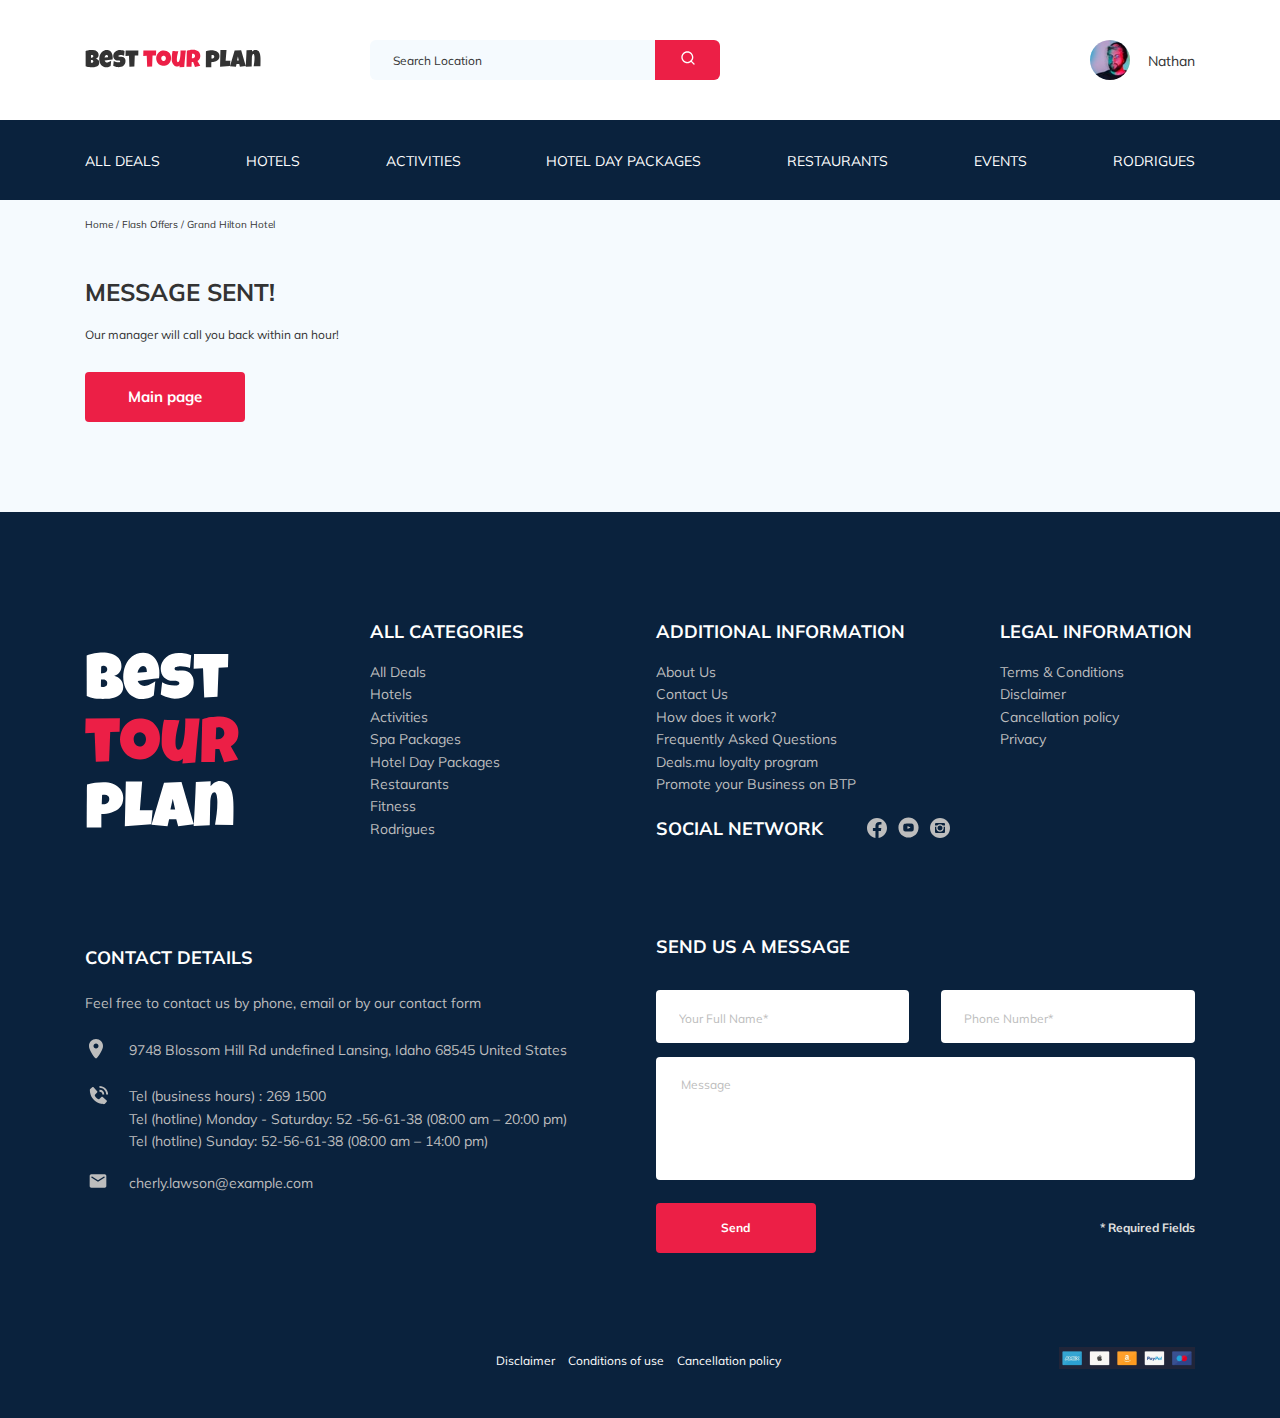
==== commit 87ec8cc5: "create: form send letter" ====
--- a/thanckyou.html
+++ b/thanckyou.html
@@ -17,7 +17,7 @@
     <header class="navbar navbar--modile--fixed">
       <div class="container">
         <div class="navbar-top">
-          <a href="#" class="logo">
+          <a href="index.html" class="logo">
             <img
               src="img/horizontal-logo.svg"
               alt="logo: Best tour plan"
@@ -60,11 +60,13 @@
             <ul class="navbar-menu">
               <li class="navbar-menu__item navbar-menu__item--mobile--visible">
                 <div class="user navbar__user">
-                  <img
-                    src="img/avatar.jfif"
-                    alt="logo: Nathan"
-                    class="user__avatar"
-                  />
+                  <a href="index.html" class="logo">
+                    <img
+                      src="img/horizontal-logo.svg"
+                      alt="logo: Best tour plan"
+                      class="logo__image"
+                    />
+                  </a>
                   <span class="user__name">Nathan</span>
                 </div>
               </li>
@@ -125,23 +127,26 @@
       <div class="container">
         <div class="hotel-info">
           <div class="hotel-info__text">
-            <div class="hotel-wrapper">
-              <h1 class="hotel-name hotel-info__name">Сообщение отправлено!</h1>
+            <div class="hotel-wrapper hotel__form">
+              <h1 class="hotel-name hotel-info__name">Message sent!</h1>
             </div>
             <p class="hotel-description hotel-info__description">
-              Наш менеджер перезвонит вам в течении часа!
+              Our manager will call you back within an hour!
             </p>
+            <a href="index.html" class="button button__prev">Main page</a>
         </div>
       </div>
     </section>
     <footer class="footer">
       <div class="container">
         <div class="footer-wrapper">
-          <img
-            src="img/vertical-logo.svg"
-            alt="Best tour plan"
-            class="logo footer__logo"
-          />
+          <a href="index.html" class="footer__logo">
+            <img
+              src="img/vertical-logo.svg"
+              alt="Best tour plan"
+              class="footer__logo-img"
+            />
+          </a>
           <div class="footer__list footer__categories">
             <h3 class="footer__title">ALL CATEGORIES</h3>
             <ul class="footer__ul">
@@ -197,15 +202,16 @@
               </li>
             </ul>
           </div>
+          
           <!-- /.footer__list -->
           <div class="footer__social-network">
             <div class="footer__title footer__title_inline">Social Network</div>
             <div class="footer__social-links">
-              <a href="#" class="footer__link"
+              <a href="#" class="footer__link" rel="nofollow nopener"
                 ><img src="img/facebook.svg" alt="icon: facebook" /></a
-              ><a href="#" class="footer__link"
+              ><a href="#" class="footer__link" rel="nofollow nopener"
                 ><img src="img/youtube.svg" alt="icon: youtube" /></a
-              ><a href="#" class="footer__link"
+              ><a href="#" class="footer__link" rel="nofollow nopener"
                 ><img src="img/instagram.svg" alt="icon: instagram"
               /></a>
             </div>
--- a/css/style.css
+++ b/css/style.css
@@ -727,6 +727,10 @@
   margin-right: 18px;
 }
 
+.hotel__form {
+  margin-bottom: 20px;
+}
+
 .swiper-container {
   margin: 0;
 }
@@ -938,6 +942,23 @@
   -webkit-border-radius: 10px;
           border-radius: 10px;
   overflow: hidden;
+}
+
+.button__prev {
+  display: block;
+  text-decoration: none;
+  margin-top: 30px;
+  font-weight: bold;
+  font-size: 15px;
+  line-height: 15px;
+  color: #fff;
+  background-color: #EC1F46;
+  padding: 17px 20px 18px 20px;
+  -webkit-border-radius: 4px;
+          border-radius: 4px;
+  border: none;
+  width: 160px;
+  text-align: center;
 }
 
 .packages {
@@ -1518,6 +1539,10 @@
   width: auto;
   margin-top: 32px;
   height: 176px;
+}
+
+.footer__logo-img {
+  height: 100%;
 }
 
 .footer__information {
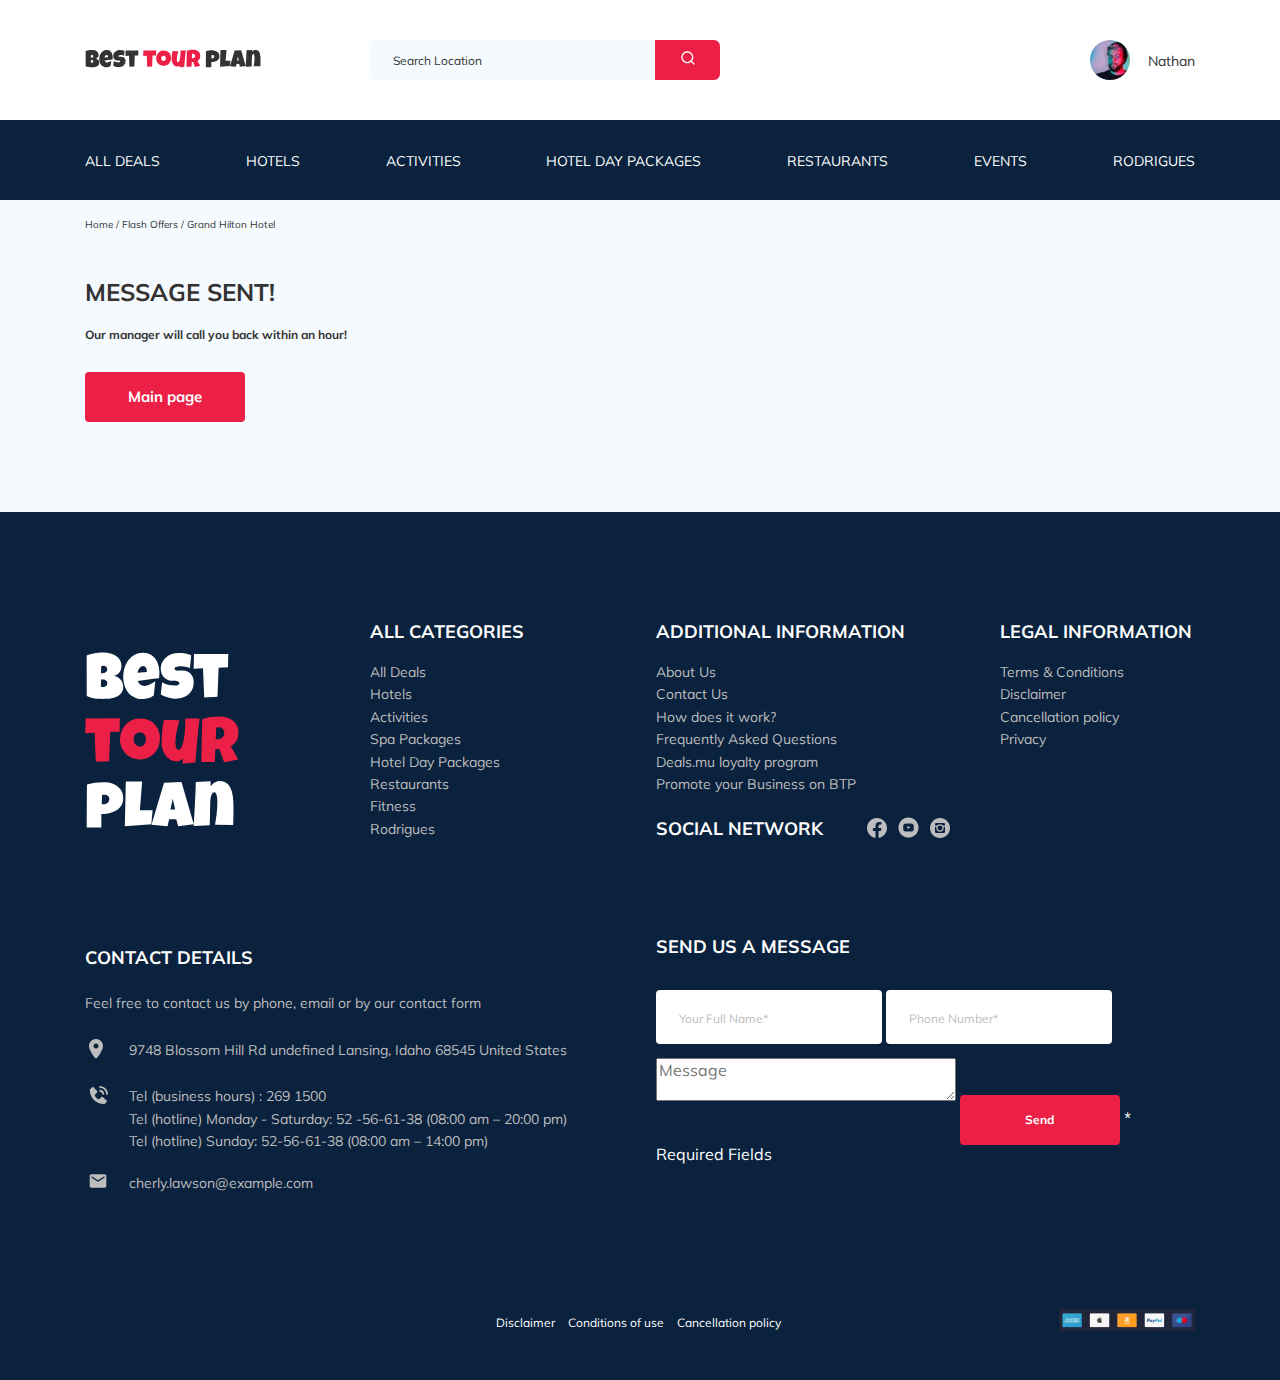
==== commit 40b1c194: "create: modal window" ====
--- a/thanckyou.html
+++ b/thanckyou.html
@@ -130,10 +130,11 @@
             <div class="hotel-wrapper hotel__form">
               <h1 class="hotel-name hotel-info__name">Message sent!</h1>
             </div>
-            <p class="hotel-description hotel-info__description">
+            <h2 class="hotel-description hotel-info__description">
               Our manager will call you back within an hour!
-            </p>
-            <a href="index.html" class="button button__prev">Main page</a>
+            </h2>
+            <a href="index.html" class="button button--prev">Main page</a>
+          </div>
         </div>
       </div>
     </section>
@@ -202,7 +203,7 @@
               </li>
             </ul>
           </div>
-          
+
           <!-- /.footer__list -->
           <div class="footer__social-network">
             <div class="footer__title footer__title_inline">Social Network</div>
@@ -327,4 +328,4 @@
     <script src="js/swiper-bundle.min.js"></script>
     <script src="js/main.js"></script>
   </body>
-</html>+</html>
--- a/css/style.css
+++ b/css/style.css
@@ -21,6 +21,133 @@
 
 button:active, button:focus {
   outline: none;
+}
+
+.input {
+  padding: 18px 0 17px 23px;
+  background-color: #fff;
+  -webkit-border-radius: 4px;
+          border-radius: 4px;
+  border: none;
+}
+
+.input::-webkit-input-placeholder {
+  font-weight: normal;
+  font-size: 12px;
+  line-height: 15px;
+  color: #BDBDBD;
+}
+
+.input::-moz-placeholder {
+  font-weight: normal;
+  font-size: 12px;
+  line-height: 15px;
+  color: #BDBDBD;
+}
+
+.input:-ms-input-placeholder {
+  font-weight: normal;
+  font-size: 12px;
+  line-height: 15px;
+  color: #BDBDBD;
+}
+
+.input::-ms-input-placeholder {
+  font-weight: normal;
+  font-size: 12px;
+  line-height: 15px;
+  color: #BDBDBD;
+}
+
+.input::placeholder {
+  font-weight: normal;
+  font-size: 12px;
+  line-height: 15px;
+  color: #BDBDBD;
+}
+
+.message {
+  background-color: #fff;
+  -webkit-border-radius: 4px;
+          border-radius: 4px;
+  border: none;
+  min-height: 123px;
+  resize: none;
+  padding: 18px 0 10px 23px;
+}
+
+.message::-webkit-input-placeholder {
+  font-weight: normal;
+  font-size: 12px;
+  line-height: 15px;
+  color: #BDBDBD;
+}
+
+.message::-moz-placeholder {
+  font-weight: normal;
+  font-size: 12px;
+  line-height: 15px;
+  color: #BDBDBD;
+}
+
+.message:-ms-input-placeholder {
+  font-weight: normal;
+  font-size: 12px;
+  line-height: 15px;
+  color: #BDBDBD;
+}
+
+.message::-ms-input-placeholder {
+  font-weight: normal;
+  font-size: 12px;
+  line-height: 15px;
+  color: #BDBDBD;
+}
+
+.message::placeholder {
+  font-weight: normal;
+  font-size: 12px;
+  line-height: 15px;
+  color: #BDBDBD;
+}
+
+.button {
+  font-weight: bold;
+  font-size: 12px;
+  line-height: 15px;
+  color: #fff;
+  background-color: #EC1F46;
+  padding: 17px 20px 18px 20px;
+  min-width: 160px;
+  -webkit-border-radius: 4px;
+          border-radius: 4px;
+  border: none;
+}
+
+.info {
+  font-style: normal;
+  font-weight: bold;
+  font-size: 12px;
+  line-height: 15px;
+  color: #E0E0E0;
+}
+
+.form {
+  display: -webkit-box;
+  display: -webkit-flex;
+  display: -ms-flexbox;
+  display: flex;
+  -webkit-box-align: center;
+  -webkit-align-items: center;
+      -ms-flex-align: center;
+          align-items: center;
+  -webkit-box-pack: justify;
+  -webkit-justify-content: space-between;
+      -ms-flex-pack: justify;
+          justify-content: space-between;
+  -webkit-flex-wrap: wrap;
+      -ms-flex-wrap: wrap;
+          flex-wrap: wrap;
 }
 
 /*! normalize.css v8.0.1 | MIT License | github.com/necolas/normalize.css */
@@ -389,6 +516,133 @@
 
 button:active, button:focus {
   outline: none;
+}
+
+.input {
+  padding: 18px 0 17px 23px;
+  background-color: #fff;
+  -webkit-border-radius: 4px;
+          border-radius: 4px;
+  border: none;
+}
+
+.input::-webkit-input-placeholder {
+  font-weight: normal;
+  font-size: 12px;
+  line-height: 15px;
+  color: #BDBDBD;
+}
+
+.input::-moz-placeholder {
+  font-weight: normal;
+  font-size: 12px;
+  line-height: 15px;
+  color: #BDBDBD;
+}
+
+.input:-ms-input-placeholder {
+  font-weight: normal;
+  font-size: 12px;
+  line-height: 15px;
+  color: #BDBDBD;
+}
+
+.input::-ms-input-placeholder {
+  font-weight: normal;
+  font-size: 12px;
+  line-height: 15px;
+  color: #BDBDBD;
+}
+
+.input::placeholder {
+  font-weight: normal;
+  font-size: 12px;
+  line-height: 15px;
+  color: #BDBDBD;
+}
+
+.message {
+  background-color: #fff;
+  -webkit-border-radius: 4px;
+          border-radius: 4px;
+  border: none;
+  min-height: 123px;
+  resize: none;
+  padding: 18px 0 10px 23px;
+}
+
+.message::-webkit-input-placeholder {
+  font-weight: normal;
+  font-size: 12px;
+  line-height: 15px;
+  color: #BDBDBD;
+}
+
+.message::-moz-placeholder {
+  font-weight: normal;
+  font-size: 12px;
+  line-height: 15px;
+  color: #BDBDBD;
+}
+
+.message:-ms-input-placeholder {
+  font-weight: normal;
+  font-size: 12px;
+  line-height: 15px;
+  color: #BDBDBD;
+}
+
+.message::-ms-input-placeholder {
+  font-weight: normal;
+  font-size: 12px;
+  line-height: 15px;
+  color: #BDBDBD;
+}
+
+.message::placeholder {
+  font-weight: normal;
+  font-size: 12px;
+  line-height: 15px;
+  color: #BDBDBD;
+}
+
+.button {
+  font-weight: bold;
+  font-size: 12px;
+  line-height: 15px;
+  color: #fff;
+  background-color: #EC1F46;
+  padding: 17px 20px 18px 20px;
+  min-width: 160px;
+  -webkit-border-radius: 4px;
+          border-radius: 4px;
+  border: none;
+}
+
+.info {
+  font-style: normal;
+  font-weight: bold;
+  font-size: 12px;
+  line-height: 15px;
+  color: #E0E0E0;
+}
+
+.form {
+  display: -webkit-box;
+  display: -webkit-flex;
+  display: -ms-flexbox;
+  display: flex;
+  -webkit-box-align: center;
+  -webkit-align-items: center;
+      -ms-flex-align: center;
+          align-items: center;
+  -webkit-box-pack: justify;
+  -webkit-justify-content: space-between;
+      -ms-flex-pack: justify;
+          justify-content: space-between;
+  -webkit-flex-wrap: wrap;
+      -ms-flex-wrap: wrap;
+          flex-wrap: wrap;
 }
 
 .navbar {
@@ -944,7 +1198,7 @@
   overflow: hidden;
 }
 
-.button__prev {
+.button--prev {
   display: block;
   text-decoration: none;
   margin-top: 30px;
@@ -1662,96 +1916,11 @@
   margin-bottom: 32px;
 }
 
-.footer__form {
-  display: -webkit-box;
-  display: -webkit-flex;
-  display: -ms-flexbox;
-  display: flex;
-  -webkit-box-align: center;
-  -webkit-align-items: center;
-      -ms-flex-align: center;
-          align-items: center;
-  -webkit-box-pack: justify;
-  -webkit-justify-content: space-between;
-      -ms-flex-pack: justify;
-          justify-content: space-between;
-  -webkit-flex-wrap: wrap;
-      -ms-flex-wrap: wrap;
-          flex-wrap: wrap;
-}
-
 .footer__message {
   -webkit-flex-basis: 100%;
       -ms-flex-preferred-size: 100%;
           flex-basis: 100%;
-  background-color: #fff;
-  -webkit-border-radius: 4px;
-          border-radius: 4px;
-  border: none;
-  height: 123px;
   margin-bottom: 23px;
-  resize: none;
-}
-
-.footer__message::-webkit-input-placeholder {
-  font-weight: normal;
-  font-size: 12px;
-  line-height: 15px;
-  color: #BDBDBD;
-  padding: 18px 10px 0 23px;
-}
-
-.footer__message::-moz-placeholder {
-  font-weight: normal;
-  font-size: 12px;
-  line-height: 15px;
-  color: #BDBDBD;
-  padding: 18px 10px 0 23px;
-}
-
-.footer__message:-ms-input-placeholder {
-  font-weight: normal;
-  font-size: 12px;
-  line-height: 15px;
-  color: #BDBDBD;
-  padding: 18px 10px 0 23px;
-}
-
-.footer__message::-ms-input-placeholder {
-  font-weight: normal;
-  font-size: 12px;
-  line-height: 15px;
-  color: #BDBDBD;
-  padding: 18px 10px 0 23px;
-}
-
-.footer__message::placeholder {
-  font-weight: normal;
-  font-size: 12px;
-  line-height: 15px;
-  color: #BDBDBD;
-  padding: 18px 10px 0 23px;
-}
-
-.footer__button {
-  font-weight: bold;
-  font-size: 12px;
-  line-height: 15px;
-  color: #fff;
-  background-color: #EC1F46;
-  padding: 17px 20px 18px 20px;
-  min-width: 160px;
-  -webkit-border-radius: 4px;
-          border-radius: 4px;
-  border: none;
-}
-
-.footer__info {
-  font-style: normal;
-  font-weight: bold;
-  font-size: 12px;
-  line-height: 15px;
-  color: #E0E0E0;
 }
 
 .footer__disclaimer {
@@ -1769,53 +1938,13 @@
           justify-content: flex-end;
 }
 
-.input {
-  padding: 18px 10px 16px 23px;
-  background-color: #fff;
-  -webkit-border-radius: 4px;
-          border-radius: 4px;
-  border: none;
+.footer__input {
   margin-bottom: 14px;
   -webkit-flex-basis: 47%;
       -ms-flex-preferred-size: 47%;
           flex-basis: 47%;
 }
 
-.input::-webkit-input-placeholder {
-  font-weight: normal;
-  font-size: 12px;
-  line-height: 15px;
-  color: #BDBDBD;
-}
-
-.input::-moz-placeholder {
-  font-weight: normal;
-  font-size: 12px;
-  line-height: 15px;
-  color: #BDBDBD;
-}
-
-.input:-ms-input-placeholder {
-  font-weight: normal;
-  font-size: 12px;
-  line-height: 15px;
-  color: #BDBDBD;
-}
-
-.input::-ms-input-placeholder {
-  font-weight: normal;
-  font-size: 12px;
-  line-height: 15px;
-  color: #BDBDBD;
-}
-
-.input::placeholder {
-  font-weight: normal;
-  font-size: 12px;
-  line-height: 15px;
-  color: #BDBDBD;
-}
-
 .disclaimer {
   padding-top: 94px;
 }
@@ -1833,6 +1962,87 @@
   display: inline-block;
   margin-right: 13px;
   color: inherit;
+}
+
+.modal__overlay {
+  position: fixed;
+  top: 0;
+  right: 0;
+  left: 0;
+  bottom: 0;
+  background: rgba(0, 143, 223, 0.39);
+  z-index: 100;
+  visibility: hidden;
+  opacity: 0;
+  -webkit-transition: opacity 0.2s;
+  -o-transition: opacity 0.2s;
+  transition: opacity 0.2s;
+}
+
+.modal__overlay--visible {
+  visibility: visible;
+  opacity: 1;
+}
+
+.modal__dialog {
+  display: inline-block;
+  vertical-align: middle;
+  position: fixed;
+  top: 50%;
+  left: 50%;
+  -webkit-transform: translate(-50%, -50%);
+      -ms-transform: translate(-50%, -50%);
+          transform: translate(-50%, -50%);
+  padding: 33px 87px 33px 88px;
+  background-color: #0A223D;
+  -webkit-border-radius: 8px;
+          border-radius: 8px;
+  color: #fff;
+  z-index: 101;
+  max-width: 478px;
+  visibility: hidden;
+  opacity: 0;
+  -webkit-transition: opacity 0.2s;
+  -o-transition: opacity 0.2s;
+  transition: opacity 0.2s;
+}
+
+.modal__dialog--visible {
+  visibility: visible;
+  opacity: 1;
+}
+
+.modal__title {
+  margin: 0;
+  font-style: normal;
+  font-weight: bold;
+  font-size: 18px;
+  line-height: 23px;
+  text-transform: uppercase;
+  margin-bottom: 15px;
+  text-align: center;
+}
+
+.modal__input {
+  padding: 16px 0 16px 25px;
+  margin-bottom: 15px;
+  width: 100%;
+}
+
+.modal__message {
+  -webkit-flex-basis: 100%;
+      -ms-flex-preferred-size: 100%;
+          flex-basis: 100%;
+  width: 100%;
+  margin-bottom: 15px;
+}
+
+.modal__close {
+  position: absolute;
+  top: 17px;
+  right: 18px;
+  text-decoration: none;
+  cursor: pointer;
 }
 
 @media (max-width: 1200px) {
@@ -2051,6 +2261,9 @@
   }
   .disclaimer {
     padding-top: 56px;
+  }
+  .modal__dialog {
+    padding: 33px 50px 33px 50px;
   }
 }
 
@@ -2321,6 +2534,21 @@
         -ms-flex-pack: justify;
             justify-content: space-between;
   }
+  .modal__dialog {
+    padding: 33px 30px 33px 30px;
+  }
+  .modal__button {
+    -webkit-box-ordinal-group: 2;
+    -webkit-order: 1;
+        -ms-flex-order: 1;
+            order: 1;
+  }
+  .modal__info {
+    margin-bottom: 10px;
+  }
+  .modal__message {
+    min-height: 100px;
+  }
 }
 
 @media (max-width: 660px) {
@@ -2480,6 +2708,10 @@
   .disclaimer__link:last-child {
     margin-right: 0;
   }
+  .modal__dialog {
+    margin: auto;
+    width: 70%;
+  }
 }
 
 @media (max-width: 576px) {
@@ -2628,5 +2860,19 @@
   .navbar__search {
     margin-left: 0;
   }
+  .modal__dialog {
+    width: 85%;
+  }
+  .modal__title {
+    font-size: 16px;
+  }
+  .modal__input {
+    padding: 12px 0 12px 15px;
+    margin-bottom: 15px;
+  }
+  .modal__message {
+    padding: 12px 0 12px 15px;
+    margin-bottom: 15px;
+  }
 }
 /*# sourceMappingURL=style.css.map */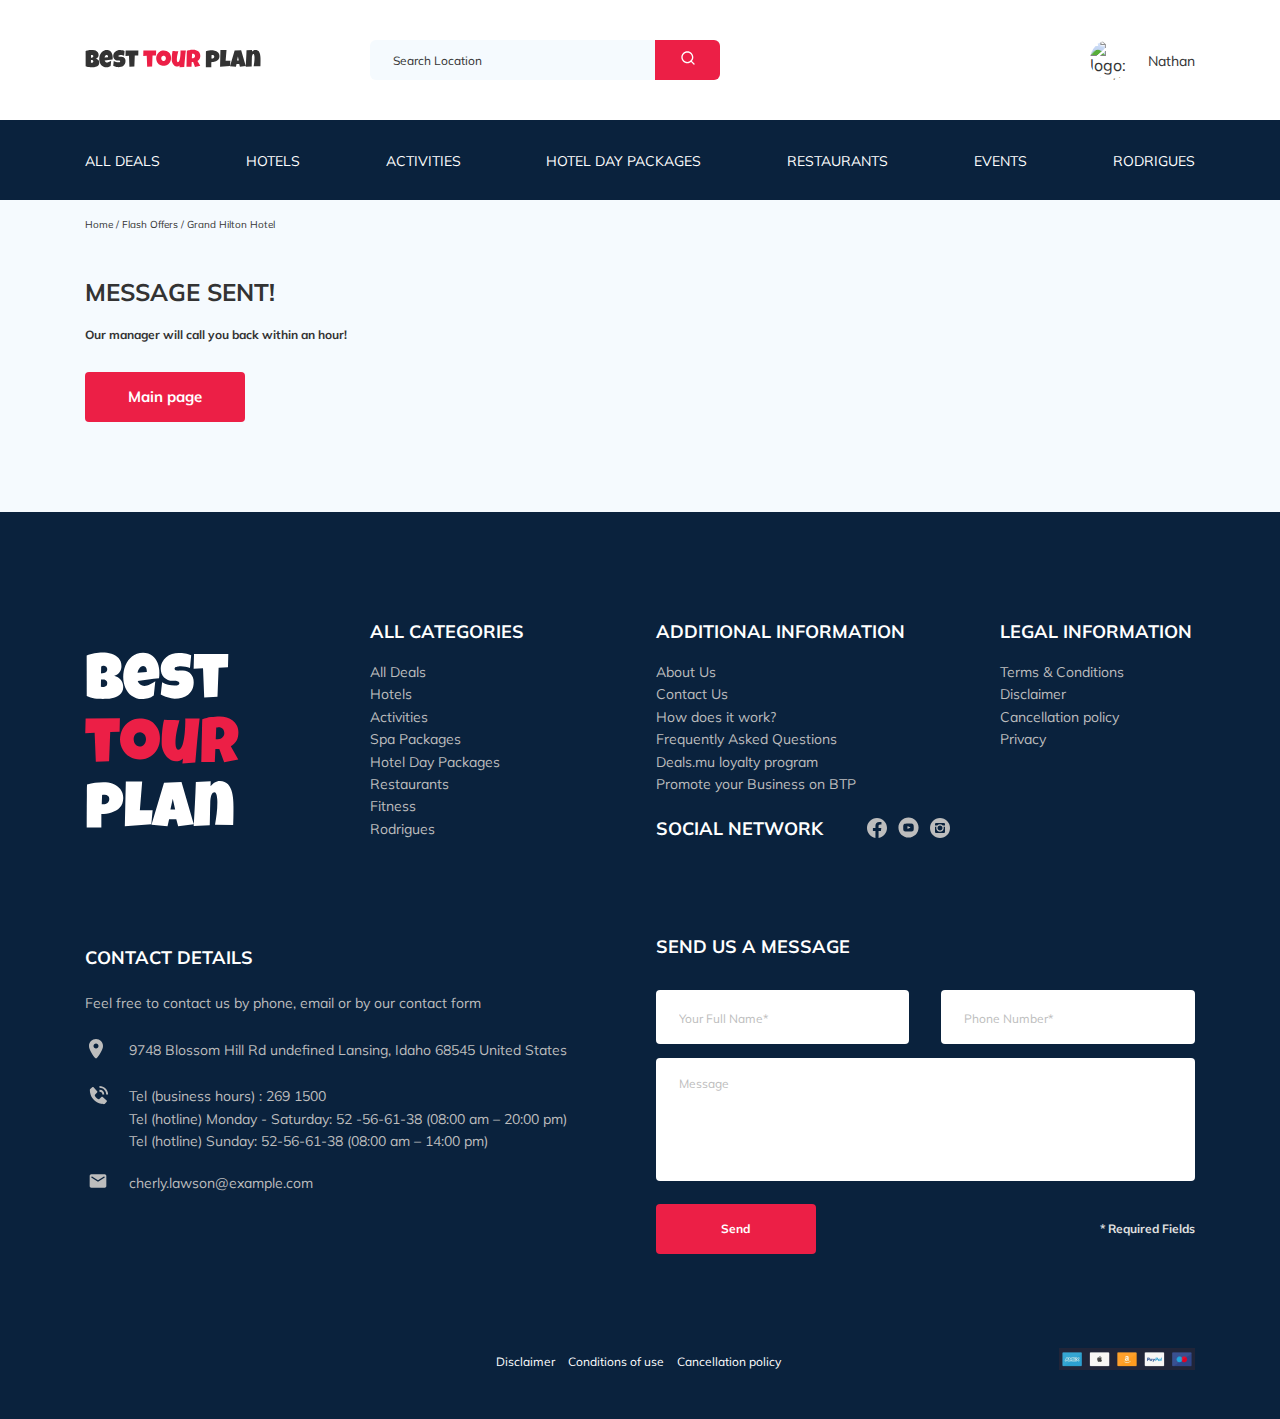
==== commit baa96277: "Fix: img" ====
--- a/thanckyou.html
+++ b/thanckyou.html
@@ -9,8 +9,11 @@
       href="https://fonts.googleapis.com/css2?family=Mulish:wght@300;400;700&family=Nunito:wght@400;600&display=swap"
       rel="stylesheet"
     />
+    <link rel="stylesheet" href="css/aos.css" />
     <link rel="stylesheet" href="css/swiper-bundle.min.css" />
     <link rel="stylesheet" href="css/style.css" />
+    <link rel="shortcut icon" href="favicon.ico" type="image/x-icon" />
+    <link rel="icon" href="favicon.ico" type="image/x-icon" />
     <title>Best tour plan - Hotel Booking</title>
   </head>
   <body>
@@ -203,16 +206,27 @@
               </li>
             </ul>
           </div>
-
           <!-- /.footer__list -->
           <div class="footer__social-network">
             <div class="footer__title footer__title_inline">Social Network</div>
             <div class="footer__social-links">
-              <a href="#" class="footer__link" rel="nofollow nopener"
+              <a
+                href="https://www.facebook.com"
+                class="footer__link"
+                target="_blank"
+                rel="nofollow nopener"
                 ><img src="img/facebook.svg" alt="icon: facebook" /></a
-              ><a href="#" class="footer__link" rel="nofollow nopener"
+              ><a
+                href="https://www.youtube.com/"
+                class="footer__link"
+                target="_blank"
+                rel="nofollow nopener"
                 ><img src="img/youtube.svg" alt="icon: youtube" /></a
-              ><a href="#" class="footer__link" rel="nofollow nopener"
+              ><a
+                href="https://www.instagram.com"
+                class="footer__link"
+                target="_blank"
+                rel="nofollow nopener"
                 ><img src="img/instagram.svg" alt="icon: instagram"
               /></a>
             </div>
@@ -261,9 +275,17 @@
                     alt="icon: phone"
                   />
                 </div>
-                Tel (business hours) : 269 1500<br />Tel (hotline) Monday -
-                Saturday: 52&nbsp;-56-61-38 (08:00 am – 20:00&nbsp;pm)<br />Tel
-                (hotline) Sunday: 52-56-61-38 (08:00 am – 14:00 pm)
+                <div class="footer__text-tel">
+                  Tel (business hours) :
+                  <a href="tel:2691500" class="footer__tel">269 1500</a>
+                  <br />Tel (hotline) Monday - Saturday:
+                  <a href="52-56-61-38" class="footer__tel"
+                    >52&nbsp;-56-61-38</a
+                  >
+                  (08:00 am – 20:00&nbsp;pm) <br />Tel (hotline) Sunday:
+                  <a href="52-56-61-38" class="footer__tel">52-56-61-38</a>
+                  (08:00 am – 14:00 pm)
+                </div>
               </li>
               <li class="footer__item footer__item_mb">
                 <div class="footer__icon-wrapper">
@@ -283,27 +305,34 @@
             <h3 class="footer__title footer__title_contacts">
               Send us a message
             </h3>
-            <form action="send.php" method="POST" class="footer__form">
-              <input
-                type="text"
-                class="input footer__input"
-                placeholder="Your Full Name*"
-                name="name"
-              />
-              <input
-                type="text"
-                class="input footer__input"
-                placeholder="Phone Number*"
-                name="phone"
-              />
+            <form action="send.php" method="POST" class="form footer__form">
+              <div class="footer__input-group">
+                <input
+                  type="text"
+                  class="input footer__input"
+                  placeholder="Your Full Name*"
+                  required
+                  name="name"
+                  minlength="2"
+                />
+              </div>
+              <div class="footer__input-group">
+                <input
+                  type="text"
+                  class="input footer__input footer__input_tel"
+                  placeholder="Phone Number*"
+                  required
+                  name="phone"
+                  minlength="18"
+                />
+              </div>
               <textarea
-                class="footer__message"
-                cols="30"
+                class="message footer__message"
                 placeholder="Message"
                 name="message"
               ></textarea>
               <button class="button footer__button" type="submit">Send</button>
-              <span class="footer__info">* Required Fields</span>
+              <span class="info footer__info">* Required Fields</span>
             </form>
           </div>
         </div>
@@ -322,10 +351,11 @@
       <!-- /.container -->
     </footer>
 
-    <script src="https://code.jquery.com/jquery-3.6.0.min.js"></script>
-    <script src="https://ajax.googleapis.com/ajax/libs/jquery/1.11.0/jquery.min.js"></script>
+    <script src="js/jquery-3.6.0.min.js"></script>
     <script src="js/parallax.min.js"></script>
     <script src="js/swiper-bundle.min.js"></script>
+    <script src="js/jquery.validate.min.js"></script>
+    <script src="js/jquery.mask.min.js"></script>
+    <script src="js/aos.js"></script>
     <script src="js/main.js"></script>
-  </body>
 </html>
--- a/css/style.css
+++ b/css/style.css
@@ -20,6 +20,10 @@
 }
 
 button:active, button:focus {
+  outline: none;
+}
+
+input {
   outline: none;
 }
 
@@ -148,6 +152,85 @@
   -webkit-flex-wrap: wrap;
       -ms-flex-wrap: wrap;
           flex-wrap: wrap;
+}
+
+.invalid {
+  color: #EC1F46;
+}
+
+label.invalid {
+  position: absolute;
+  top: -20px;
+  left: 15px;
+  font-size: 14px;
+  background-color: #f35371;
+  color: #fff;
+  padding: 5px 10px;
+  -webkit-border-radius: 5px;
+          border-radius: 5px;
+}
+
+label.invalid::after {
+  content: '';
+  position: absolute;
+  left: 15px;
+  bottom: -5px;
+  background-color: #f35371;
+  width: 10px;
+  height: 10px;
+  -webkit-transform: rotate(45deg);
+      -ms-transform: rotate(45deg);
+          transform: rotate(45deg);
+}
+
+label.invalid-modal {
+  position: absolute;
+  top: -20px;
+  left: 15px;
+  font-size: 14px;
+  background-color: #f35371;
+  color: #fff;
+  padding: 5px 10px;
+  -webkit-border-radius: 5px;
+          border-radius: 5px;
+}
+
+label.invalid-modal::after {
+  content: '';
+  position: absolute;
+  left: 6px;
+  bottom: -5px;
+  background-color: #f35371;
+  width: 10px;
+  height: 10px;
+  -webkit-transform: rotate(45deg);
+      -ms-transform: rotate(45deg);
+          transform: rotate(45deg);
+}
+
+label.invalid-footer {
+  position: absolute;
+  top: -20px;
+  left: 15px;
+  font-size: 14px;
+  background-color: #f35371;
+  color: #fff;
+  padding: 5px 10px;
+  -webkit-border-radius: 5px;
+          border-radius: 5px;
+}
+
+label.invalid-footer::after {
+  content: '';
+  position: absolute;
+  left: 6px;
+  bottom: -5px;
+  background-color: #f35371;
+  width: 10px;
+  height: 10px;
+  -webkit-transform: rotate(45deg);
+      -ms-transform: rotate(45deg);
+          transform: rotate(45deg);
 }
 
 /*! normalize.css v8.0.1 | MIT License | github.com/necolas/normalize.css */
@@ -518,6 +601,10 @@
   outline: none;
 }
 
+input {
+  outline: none;
+}
+
 .input {
   padding: 18px 0 17px 23px;
   background-color: #fff;
@@ -643,6 +730,85 @@
   -webkit-flex-wrap: wrap;
       -ms-flex-wrap: wrap;
           flex-wrap: wrap;
+}
+
+.invalid {
+  color: #EC1F46;
+}
+
+label.invalid {
+  position: absolute;
+  top: -20px;
+  left: 15px;
+  font-size: 14px;
+  background-color: #f35371;
+  color: #fff;
+  padding: 5px 10px;
+  -webkit-border-radius: 5px;
+          border-radius: 5px;
+}
+
+label.invalid::after {
+  content: '';
+  position: absolute;
+  left: 15px;
+  bottom: -5px;
+  background-color: #f35371;
+  width: 10px;
+  height: 10px;
+  -webkit-transform: rotate(45deg);
+      -ms-transform: rotate(45deg);
+          transform: rotate(45deg);
+}
+
+label.invalid-modal {
+  position: absolute;
+  top: -20px;
+  left: 15px;
+  font-size: 14px;
+  background-color: #f35371;
+  color: #fff;
+  padding: 5px 10px;
+  -webkit-border-radius: 5px;
+          border-radius: 5px;
+}
+
+label.invalid-modal::after {
+  content: '';
+  position: absolute;
+  left: 6px;
+  bottom: -5px;
+  background-color: #f35371;
+  width: 10px;
+  height: 10px;
+  -webkit-transform: rotate(45deg);
+      -ms-transform: rotate(45deg);
+          transform: rotate(45deg);
+}
+
+label.invalid-footer {
+  position: absolute;
+  top: -20px;
+  left: 15px;
+  font-size: 14px;
+  background-color: #f35371;
+  color: #fff;
+  padding: 5px 10px;
+  -webkit-border-radius: 5px;
+          border-radius: 5px;
+}
+
+label.invalid-footer::after {
+  content: '';
+  position: absolute;
+  left: 6px;
+  bottom: -5px;
+  background-color: #f35371;
+  width: 10px;
+  height: 10px;
+  -webkit-transform: rotate(45deg);
+      -ms-transform: rotate(45deg);
+          transform: rotate(45deg);
 }
 
 .navbar {
@@ -1399,7 +1565,7 @@
   position: relative;
   padding-top: 98px;
   padding-bottom: 87px;
-  background-image: url(../../img/newsletter-bg.jfif);
+  background-image: url(../../img/newsletter-bg.jpg);
   background-repeat: no-repeat;
   -webkit-background-size: cover;
           background-size: cover;
@@ -1453,16 +1619,19 @@
   text-transform: uppercase;
 }
 
+.newsletter__subscribe {
+  position: relative;
+}
+
 .subscribe {
   position: relative;
   width: 350px;
   height: 55px;
+}
+
+.subscribe__input {
   -webkit-border-radius: 4px;
           border-radius: 4px;
-  overflow: hidden;
-}
-
-.subscribe__input {
   position: absolute;
   width: 100%;
   height: 100%;
@@ -1494,6 +1663,10 @@
 }
 
 .subscribe__button {
+  -webkit-border-top-right-radius: 4px;
+          border-top-right-radius: 4px;
+  -webkit-border-bottom-right-radius: 4px;
+          border-bottom-right-radius: 4px;
   position: absolute;
   top: 0;
   right: 0;
@@ -1939,10 +2112,20 @@
 }
 
 .footer__input {
+  width: 100%;
+}
+
+.footer__input-group {
+  position: relative;
   margin-bottom: 14px;
   -webkit-flex-basis: 47%;
       -ms-flex-preferred-size: 47%;
           flex-basis: 47%;
+}
+
+.footer__tel {
+  text-decoration: none;
+  color: #BDBDBD;
 }
 
 .disclaimer {
@@ -2025,16 +2208,26 @@
 
 .modal__input {
   padding: 16px 0 16px 25px;
-  margin-bottom: 15px;
   width: 100%;
 }
 
+.modal__input-group {
+  position: relative;
+  width: 100%;
+  margin-top: 15px;
+}
+
 .modal__message {
+  outline: none;
   -webkit-flex-basis: 100%;
       -ms-flex-preferred-size: 100%;
           flex-basis: 100%;
   width: 100%;
-  margin-bottom: 15px;
+  margin-top: 15px;
+}
+
+.modal__button {
+  margin-top: 15px;
 }
 
 .modal__close {
@@ -2043,6 +2236,109 @@
   right: 18px;
   text-decoration: none;
   cursor: pointer;
+}
+
+.modal__form {
+  display: -webkit-box;
+  display: -webkit-flex;
+  display: -ms-flexbox;
+  display: flex;
+  -webkit-box-align: center;
+  -webkit-align-items: center;
+      -ms-flex-align: center;
+          align-items: center;
+  -webkit-box-pack: justify;
+  -webkit-justify-content: space-between;
+      -ms-flex-pack: justify;
+          justify-content: space-between;
+  -webkit-flex-wrap: wrap;
+      -ms-flex-wrap: wrap;
+          flex-wrap: wrap;
+}
+
+@media (min-width: 992px) {
+  .navbar-menu__link {
+    position: relative;
+    -webkit-transition: 0.3s;
+    -o-transition: 0.3s;
+    transition: 0.3s;
+  }
+  .navbar-menu__link:before {
+    content: '';
+    position: absolute;
+    bottom: -3px;
+    left: 0;
+    width: 0;
+    background-color: #fff;
+    border-bottom: solid 1px #f0f0f0;
+    z-index: 100;
+    -webkit-transition: 0.3s;
+    -o-transition: 0.3s;
+    transition: 0.3s;
+  }
+  .navbar-menu__link:hover {
+    opacity: 0.8;
+  }
+  .navbar-menu__link:hover:before {
+    width: 100%;
+    opacity: 1;
+  }
+  .booking__button {
+    -webkit-transition: 0.3s;
+    -o-transition: 0.3s;
+    transition: 0.3s;
+  }
+  .booking__button:hover {
+    background-color: #921f35;
+    color: #f5fafe;
+  }
+  .modal__button, .search__button, .subscribe__button, .footer__button {
+    -webkit-transition: 0.15s;
+    -o-transition: 0.15s;
+    transition: 0.15s;
+  }
+  .modal__button:hover, .search__button:hover, .subscribe__button:hover, .footer__button:hover {
+    background-color: #921f35;
+    color: #f5fafe;
+  }
+  .modal__input, .search__input, .subscribe__input, .footer__input {
+    -webkit-transition: 0.4s;
+    -o-transition: 0.4s;
+    transition: 0.4s;
+  }
+  .modal__input:hover, .modal__input:focus, .search__input:hover, .search__input:focus, .subscribe__input:hover, .subscribe__input:focus, .footer__input:hover, .footer__input:focus {
+    background-image: -webkit-gradient(linear, left bottom, left top, from(#f3e7e9), color-stop(99%, #e3eeff), to(#e3eeff));
+    background-image: -webkit-linear-gradient(bottom, #f3e7e9 0%, #e3eeff 99%, #e3eeff 100%);
+    background-image: -o-linear-gradient(bottom, #f3e7e9 0%, #e3eeff 99%, #e3eeff 100%);
+    background-image: linear-gradient(to top, #f3e7e9 0%, #e3eeff 99%, #e3eeff 100%);
+  }
+  .modal__message, .search__message, .subscribe__message, .footer__message {
+    outline: none;
+    -webkit-transition: 0.4s;
+    -o-transition: 0.4s;
+    transition: 0.4s;
+  }
+  .modal__message:hover, .modal__message:focus, .search__message:hover, .search__message:focus, .subscribe__message:hover, .subscribe__message:focus, .footer__message:hover, .footer__message:focus {
+    background-image: -webkit-gradient(linear, left bottom, left top, from(#f3e7e9), color-stop(99%, #e3eeff), to(#e3eeff));
+    background-image: -webkit-linear-gradient(bottom, #f3e7e9 0%, #e3eeff 99%, #e3eeff 100%);
+    background-image: -o-linear-gradient(bottom, #f3e7e9 0%, #e3eeff 99%, #e3eeff 100%);
+    background-image: linear-gradient(to top, #f3e7e9 0%, #e3eeff 99%, #e3eeff 100%);
+  }
+  .packages__button, .card__button {
+    -webkit-transition: 0.3s;
+    -o-transition: 0.3s;
+    transition: 0.3s;
+  }
+  .packages__button:hover, .card__button:hover {
+    background-color: #921f35;
+    color: #f5fafe;
+  }
+  .footer__link {
+    position: relative;
+  }
+  .footer__link:hover {
+    opacity: 0.8;
+  }
 }
 
 @media (max-width: 1200px) {
@@ -2615,7 +2911,7 @@
   .footer__form {
     width: 100%;
   }
-  .footer__input {
+  .footer__input-group {
     -webkit-flex-basis: 100%;
         -ms-flex-preferred-size: 100%;
             flex-basis: 100%;
@@ -2757,6 +3053,9 @@
   .footer__disclaimer {
     display: block;
   }
+  label.invalid {
+    left: 3px;
+  }
 }
 
 @media (max-width: 400px) {
@@ -2868,11 +3167,24 @@
   }
   .modal__input {
     padding: 12px 0 12px 15px;
-    margin-bottom: 15px;
   }
   .modal__message {
     padding: 12px 0 12px 15px;
     margin-bottom: 15px;
   }
+  label.invalid-modal {
+    left: 6px;
+  }
+}
+
+@media screen and (max-height: 500px) {
+  .modal__dialog {
+    overflow-y: auto;
+    max-height: 90%;
+    width: 80%;
+  }
+  .modal__input {
+    margin-bottom: 10px;
+  }
 }
 /*# sourceMappingURL=style.css.map */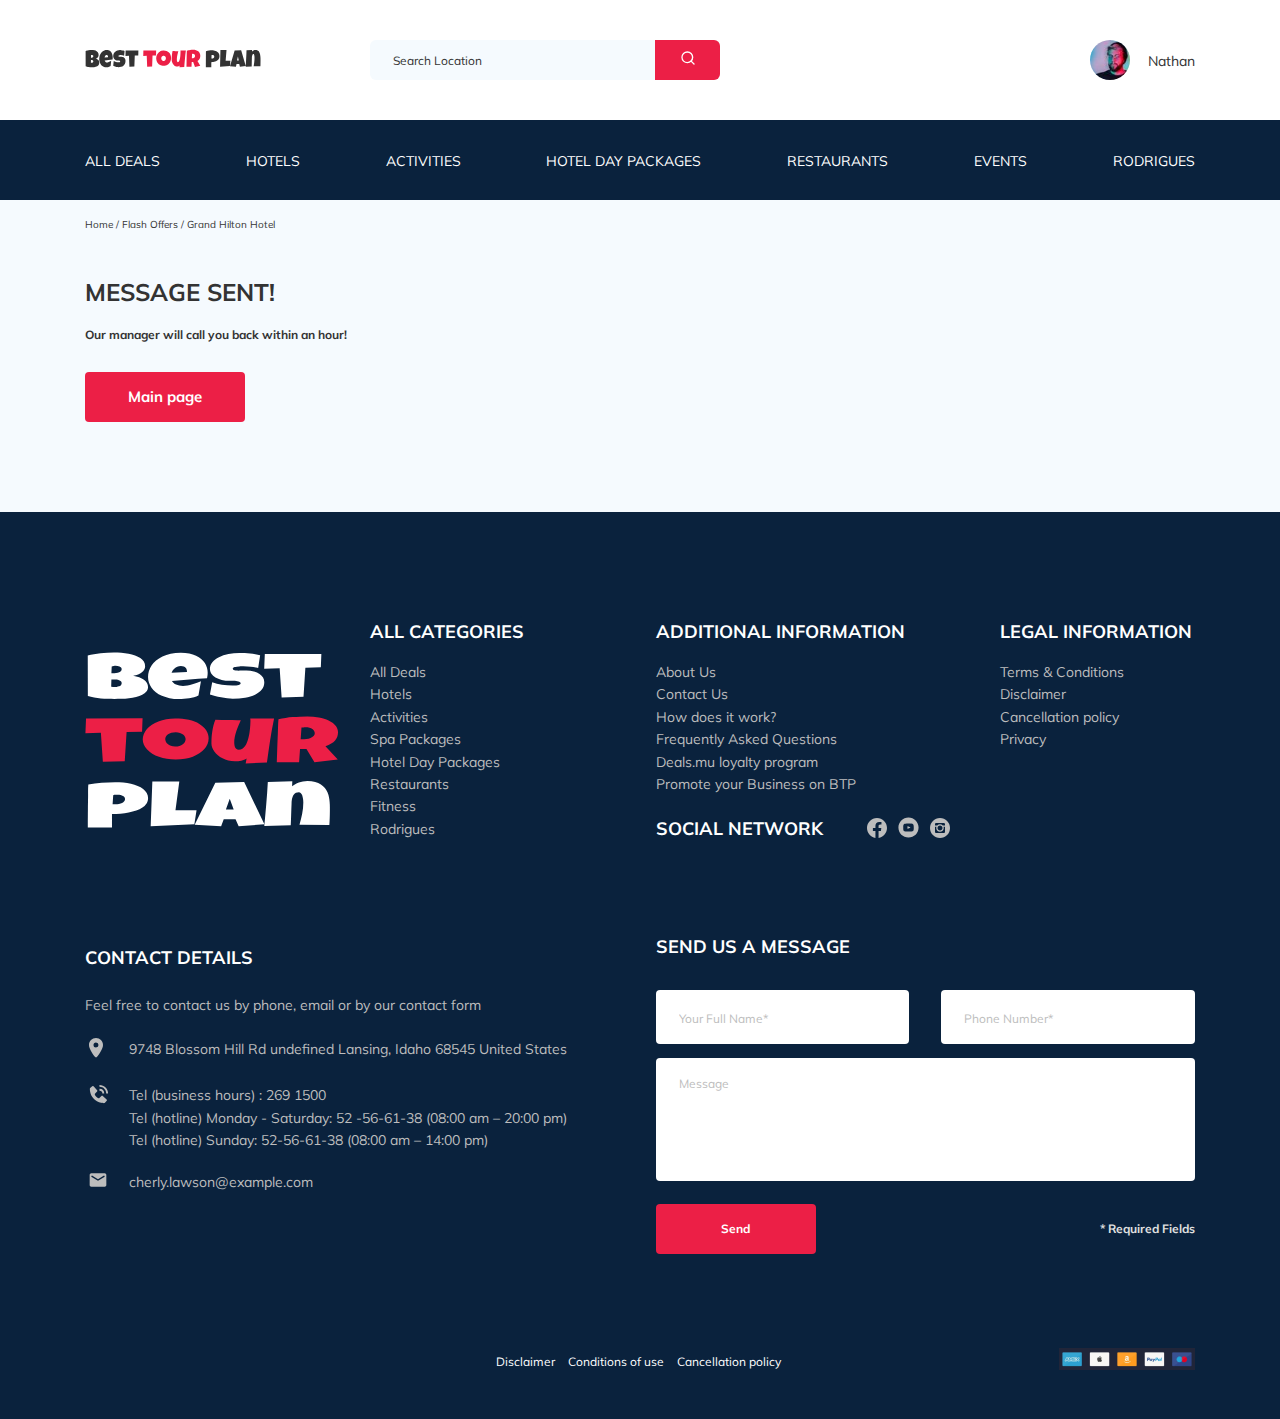
==== commit 954b5045: "fix: image, modal" ====
--- a/thanckyou.html
+++ b/thanckyou.html
@@ -44,7 +44,7 @@
 
           <div class="user navbar__user navbar__user--mobile--hidden">
             <img
-              src="img/avatar.jfif"
+              src="img/avatar.jpg"
               alt="logo: Nathan"
               class="user__avatar"
             />
--- a/css/style.css
+++ b/css/style.css
@@ -1,3190 +1,2 @@
-* {
-  -webkit-box-sizing: border-box;
-          box-sizing: border-box;
-}
-
-body {
-  font-family: "Mulish", sans-serif;
-  color: #333333;
-  background-color: #F5FAFE;
-}
-
-.container {
-  max-width: 1110px;
-  margin: auto;
-  font-family: 'Mulish', sans-serif;
-}
-
-button {
-  cursor: pointer;
-}
-
-button:active, button:focus {
-  outline: none;
-}
-
-input {
-  outline: none;
-}
-
-.input {
-  padding: 18px 0 17px 23px;
-  background-color: #fff;
-  -webkit-border-radius: 4px;
-          border-radius: 4px;
-  border: none;
-}
-
-.input::-webkit-input-placeholder {
-  font-weight: normal;
-  font-size: 12px;
-  line-height: 15px;
-  color: #BDBDBD;
-}
-
-.input::-moz-placeholder {
-  font-weight: normal;
-  font-size: 12px;
-  line-height: 15px;
-  color: #BDBDBD;
-}
-
-.input:-ms-input-placeholder {
-  font-weight: normal;
-  font-size: 12px;
-  line-height: 15px;
-  color: #BDBDBD;
-}
-
-.input::-ms-input-placeholder {
-  font-weight: normal;
-  font-size: 12px;
-  line-height: 15px;
-  color: #BDBDBD;
-}
-
-.input::placeholder {
-  font-weight: normal;
-  font-size: 12px;
-  line-height: 15px;
-  color: #BDBDBD;
-}
-
-.message {
-  background-color: #fff;
-  -webkit-border-radius: 4px;
-          border-radius: 4px;
-  border: none;
-  min-height: 123px;
-  resize: none;
-  padding: 18px 0 10px 23px;
-}
-
-.message::-webkit-input-placeholder {
-  font-weight: normal;
-  font-size: 12px;
-  line-height: 15px;
-  color: #BDBDBD;
-}
-
-.message::-moz-placeholder {
-  font-weight: normal;
-  font-size: 12px;
-  line-height: 15px;
-  color: #BDBDBD;
-}
-
-.message:-ms-input-placeholder {
-  font-weight: normal;
-  font-size: 12px;
-  line-height: 15px;
-  color: #BDBDBD;
-}
-
-.message::-ms-input-placeholder {
-  font-weight: normal;
-  font-size: 12px;
-  line-height: 15px;
-  color: #BDBDBD;
-}
-
-.message::placeholder {
-  font-weight: normal;
-  font-size: 12px;
-  line-height: 15px;
-  color: #BDBDBD;
-}
-
-.button {
-  font-weight: bold;
-  font-size: 12px;
-  line-height: 15px;
-  color: #fff;
-  background-color: #EC1F46;
-  padding: 17px 20px 18px 20px;
-  min-width: 160px;
-  -webkit-border-radius: 4px;
-          border-radius: 4px;
-  border: none;
-}
-
-.info {
-  font-style: normal;
-  font-weight: bold;
-  font-size: 12px;
-  line-height: 15px;
-  color: #E0E0E0;
-}
-
-.form {
-  display: -webkit-box;
-  display: -webkit-flex;
-  display: -ms-flexbox;
-  display: flex;
-  -webkit-box-align: center;
-  -webkit-align-items: center;
-      -ms-flex-align: center;
-          align-items: center;
-  -webkit-box-pack: justify;
-  -webkit-justify-content: space-between;
-      -ms-flex-pack: justify;
-          justify-content: space-between;
-  -webkit-flex-wrap: wrap;
-      -ms-flex-wrap: wrap;
-          flex-wrap: wrap;
-}
-
-.invalid {
-  color: #EC1F46;
-}
-
-label.invalid {
-  position: absolute;
-  top: -20px;
-  left: 15px;
-  font-size: 14px;
-  background-color: #f35371;
-  color: #fff;
-  padding: 5px 10px;
-  -webkit-border-radius: 5px;
-          border-radius: 5px;
-}
-
-label.invalid::after {
-  content: '';
-  position: absolute;
-  left: 15px;
-  bottom: -5px;
-  background-color: #f35371;
-  width: 10px;
-  height: 10px;
-  -webkit-transform: rotate(45deg);
-      -ms-transform: rotate(45deg);
-          transform: rotate(45deg);
-}
-
-label.invalid-modal {
-  position: absolute;
-  top: -20px;
-  left: 15px;
-  font-size: 14px;
-  background-color: #f35371;
-  color: #fff;
-  padding: 5px 10px;
-  -webkit-border-radius: 5px;
-          border-radius: 5px;
-}
-
-label.invalid-modal::after {
-  content: '';
-  position: absolute;
-  left: 6px;
-  bottom: -5px;
-  background-color: #f35371;
-  width: 10px;
-  height: 10px;
-  -webkit-transform: rotate(45deg);
-      -ms-transform: rotate(45deg);
-          transform: rotate(45deg);
-}
-
-label.invalid-footer {
-  position: absolute;
-  top: -20px;
-  left: 15px;
-  font-size: 14px;
-  background-color: #f35371;
-  color: #fff;
-  padding: 5px 10px;
-  -webkit-border-radius: 5px;
-          border-radius: 5px;
-}
-
-label.invalid-footer::after {
-  content: '';
-  position: absolute;
-  left: 6px;
-  bottom: -5px;
-  background-color: #f35371;
-  width: 10px;
-  height: 10px;
-  -webkit-transform: rotate(45deg);
-      -ms-transform: rotate(45deg);
-          transform: rotate(45deg);
-}
-
-/*! normalize.css v8.0.1 | MIT License | github.com/necolas/normalize.css */
-/* Document
-   ========================================================================== */
-/**
- * 1. Correct the line height in all browsers.
- * 2. Prevent adjustments of font size after orientation changes in iOS.
- */
-html {
-  line-height: 1.15;
-  /* 1 */
-  -webkit-text-size-adjust: 100%;
-  /* 2 */
-}
-
-/* Sections
-   ========================================================================== */
-/**
- * Remove the margin in all browsers.
- */
-body {
-  margin: 0;
-}
-
-/**
- * Render the `main` element consistently in IE.
- */
-main {
-  display: block;
-}
-
-/**
- * Correct the font size and margin on `h1` elements within `section` and
- * `article` contexts in Chrome, Firefox, and Safari.
- */
-h1 {
-  font-size: 2em;
-  margin: 0.67em 0;
-}
-
-/* Grouping content
-   ========================================================================== */
-/**
- * 1. Add the correct box sizing in Firefox.
- * 2. Show the overflow in Edge and IE.
- */
-hr {
-  -webkit-box-sizing: content-box;
-          box-sizing: content-box;
-  /* 1 */
-  height: 0;
-  /* 1 */
-  overflow: visible;
-  /* 2 */
-}
-
-/**
- * 1. Correct the inheritance and scaling of font size in all browsers.
- * 2. Correct the odd `em` font sizing in all browsers.
- */
-pre {
-  font-family: monospace, monospace;
-  /* 1 */
-  font-size: 1em;
-  /* 2 */
-}
-
-/* Text-level semantics
-   ========================================================================== */
-/**
- * Remove the gray background on active links in IE 10.
- */
-a {
-  background-color: transparent;
-}
-
-/**
- * 1. Remove the bottom border in Chrome 57-
- * 2. Add the correct text decoration in Chrome, Edge, IE, Opera, and Safari.
- */
-abbr[title] {
-  border-bottom: none;
-  /* 1 */
-  text-decoration: underline;
-  /* 2 */
-  -webkit-text-decoration: underline dotted;
-          text-decoration: underline dotted;
-  /* 2 */
-}
-
-/**
- * Add the correct font weight in Chrome, Edge, and Safari.
- */
-b,
-strong {
-  font-weight: bolder;
-}
-
-/**
- * 1. Correct the inheritance and scaling of font size in all browsers.
- * 2. Correct the odd `em` font sizing in all browsers.
- */
-code,
-kbd,
-samp {
-  font-family: monospace, monospace;
-  /* 1 */
-  font-size: 1em;
-  /* 2 */
-}
-
-/**
- * Add the correct font size in all browsers.
- */
-small {
-  font-size: 80%;
-}
-
-/**
- * Prevent `sub` and `sup` elements from affecting the line height in
- * all browsers.
- */
-sub,
-sup {
-  font-size: 75%;
-  line-height: 0;
-  position: relative;
-  vertical-align: baseline;
-}
-
-sub {
-  bottom: -0.25em;
-}
-
-sup {
-  top: -0.5em;
-}
-
-/* Embedded content
-   ========================================================================== */
-/**
- * Remove the border on images inside links in IE 10.
- */
-img {
-  border-style: none;
-}
-
-/* Forms
-   ========================================================================== */
-/**
- * 1. Change the font styles in all browsers.
- * 2. Remove the margin in Firefox and Safari.
- */
-button,
-input,
-optgroup,
-select,
-textarea {
-  font-family: inherit;
-  /* 1 */
-  font-size: 100%;
-  /* 1 */
-  line-height: 1.15;
-  /* 1 */
-  margin: 0;
-  /* 2 */
-}
-
-/**
- * Show the overflow in IE.
- * 1. Show the overflow in Edge.
- */
-button,
-input {
-  /* 1 */
-  overflow: visible;
-}
-
-/**
- * Remove the inheritance of text transform in Edge, Firefox, and IE.
- * 1. Remove the inheritance of text transform in Firefox.
- */
-button,
-select {
-  /* 1 */
-  text-transform: none;
-}
-
-/**
- * Correct the inability to style clickable types in iOS and Safari.
- */
-button,
-[type="button"],
-[type="reset"],
-[type="submit"] {
-  -webkit-appearance: button;
-}
-
-/**
- * Remove the inner border and padding in Firefox.
- */
-button::-moz-focus-inner,
-[type="button"]::-moz-focus-inner,
-[type="reset"]::-moz-focus-inner,
-[type="submit"]::-moz-focus-inner {
-  border-style: none;
-  padding: 0;
-}
-
-/**
- * Restore the focus styles unset by the previous rule.
- */
-button:-moz-focusring,
-[type="button"]:-moz-focusring,
-[type="reset"]:-moz-focusring,
-[type="submit"]:-moz-focusring {
-  outline: 1px dotted ButtonText;
-}
-
-/**
- * Correct the padding in Firefox.
- */
-fieldset {
-  padding: 0.35em 0.75em 0.625em;
-}
-
-/**
- * 1. Correct the text wrapping in Edge and IE.
- * 2. Correct the color inheritance from `fieldset` elements in IE.
- * 3. Remove the padding so developers are not caught out when they zero out
- *    `fieldset` elements in all browsers.
- */
-legend {
-  -webkit-box-sizing: border-box;
-          box-sizing: border-box;
-  /* 1 */
-  color: inherit;
-  /* 2 */
-  display: table;
-  /* 1 */
-  max-width: 100%;
-  /* 1 */
-  padding: 0;
-  /* 3 */
-  white-space: normal;
-  /* 1 */
-}
-
-/**
- * Add the correct vertical alignment in Chrome, Firefox, and Opera.
- */
-progress {
-  vertical-align: baseline;
-}
-
-/**
- * Remove the default vertical scrollbar in IE 10+.
- */
-textarea {
-  overflow: auto;
-}
-
-/**
- * 1. Add the correct box sizing in IE 10.
- * 2. Remove the padding in IE 10.
- */
-[type="checkbox"],
-[type="radio"] {
-  -webkit-box-sizing: border-box;
-          box-sizing: border-box;
-  /* 1 */
-  padding: 0;
-  /* 2 */
-}
-
-/**
- * Correct the cursor style of increment and decrement buttons in Chrome.
- */
-[type="number"]::-webkit-inner-spin-button,
-[type="number"]::-webkit-outer-spin-button {
-  height: auto;
-}
-
-/**
- * 1. Correct the odd appearance in Chrome and Safari.
- * 2. Correct the outline style in Safari.
- */
-[type="search"] {
-  -webkit-appearance: textfield;
-  /* 1 */
-  outline-offset: -2px;
-  /* 2 */
-}
-
-/**
- * Remove the inner padding in Chrome and Safari on macOS.
- */
-[type="search"]::-webkit-search-decoration {
-  -webkit-appearance: none;
-}
-
-/**
- * 1. Correct the inability to style clickable types in iOS and Safari.
- * 2. Change font properties to `inherit` in Safari.
- */
-::-webkit-file-upload-button {
-  -webkit-appearance: button;
-  /* 1 */
-  font: inherit;
-  /* 2 */
-}
-
-/* Interactive
-   ========================================================================== */
-/*
- * Add the correct display in Edge, IE 10+, and Firefox.
- */
-details {
-  display: block;
-}
-
-/*
- * Add the correct display in all browsers.
- */
-summary {
-  display: list-item;
-}
-
-/* Misc
-   ========================================================================== */
-/**
- * Add the correct display in IE 10+.
- */
-template {
-  display: none;
-}
-
-/**
- * Add the correct display in IE 10.
- */
-[hidden] {
-  display: none;
-}
-
-* {
-  -webkit-box-sizing: border-box;
-          box-sizing: border-box;
-}
-
-body {
-  font-family: "Mulish", sans-serif;
-  color: #333333;
-  background-color: #F5FAFE;
-}
-
-.container {
-  max-width: 1110px;
-  margin: auto;
-  font-family: 'Mulish', sans-serif;
-}
-
-button {
-  cursor: pointer;
-}
-
-button:active, button:focus {
-  outline: none;
-}
-
-input {
-  outline: none;
-}
-
-.input {
-  padding: 18px 0 17px 23px;
-  background-color: #fff;
-  -webkit-border-radius: 4px;
-          border-radius: 4px;
-  border: none;
-}
-
-.input::-webkit-input-placeholder {
-  font-weight: normal;
-  font-size: 12px;
-  line-height: 15px;
-  color: #BDBDBD;
-}
-
-.input::-moz-placeholder {
-  font-weight: normal;
-  font-size: 12px;
-  line-height: 15px;
-  color: #BDBDBD;
-}
-
-.input:-ms-input-placeholder {
-  font-weight: normal;
-  font-size: 12px;
-  line-height: 15px;
-  color: #BDBDBD;
-}
-
-.input::-ms-input-placeholder {
-  font-weight: normal;
-  font-size: 12px;
-  line-height: 15px;
-  color: #BDBDBD;
-}
-
-.input::placeholder {
-  font-weight: normal;
-  font-size: 12px;
-  line-height: 15px;
-  color: #BDBDBD;
-}
-
-.message {
-  background-color: #fff;
-  -webkit-border-radius: 4px;
-          border-radius: 4px;
-  border: none;
-  min-height: 123px;
-  resize: none;
-  padding: 18px 0 10px 23px;
-}
-
-.message::-webkit-input-placeholder {
-  font-weight: normal;
-  font-size: 12px;
-  line-height: 15px;
-  color: #BDBDBD;
-}
-
-.message::-moz-placeholder {
-  font-weight: normal;
-  font-size: 12px;
-  line-height: 15px;
-  color: #BDBDBD;
-}
-
-.message:-ms-input-placeholder {
-  font-weight: normal;
-  font-size: 12px;
-  line-height: 15px;
-  color: #BDBDBD;
-}
-
-.message::-ms-input-placeholder {
-  font-weight: normal;
-  font-size: 12px;
-  line-height: 15px;
-  color: #BDBDBD;
-}
-
-.message::placeholder {
-  font-weight: normal;
-  font-size: 12px;
-  line-height: 15px;
-  color: #BDBDBD;
-}
-
-.button {
-  font-weight: bold;
-  font-size: 12px;
-  line-height: 15px;
-  color: #fff;
-  background-color: #EC1F46;
-  padding: 17px 20px 18px 20px;
-  min-width: 160px;
-  -webkit-border-radius: 4px;
-          border-radius: 4px;
-  border: none;
-}
-
-.info {
-  font-style: normal;
-  font-weight: bold;
-  font-size: 12px;
-  line-height: 15px;
-  color: #E0E0E0;
-}
-
-.form {
-  display: -webkit-box;
-  display: -webkit-flex;
-  display: -ms-flexbox;
-  display: flex;
-  -webkit-box-align: center;
-  -webkit-align-items: center;
-      -ms-flex-align: center;
-          align-items: center;
-  -webkit-box-pack: justify;
-  -webkit-justify-content: space-between;
-      -ms-flex-pack: justify;
-          justify-content: space-between;
-  -webkit-flex-wrap: wrap;
-      -ms-flex-wrap: wrap;
-          flex-wrap: wrap;
-}
-
-.invalid {
-  color: #EC1F46;
-}
-
-label.invalid {
-  position: absolute;
-  top: -20px;
-  left: 15px;
-  font-size: 14px;
-  background-color: #f35371;
-  color: #fff;
-  padding: 5px 10px;
-  -webkit-border-radius: 5px;
-          border-radius: 5px;
-}
-
-label.invalid::after {
-  content: '';
-  position: absolute;
-  left: 15px;
-  bottom: -5px;
-  background-color: #f35371;
-  width: 10px;
-  height: 10px;
-  -webkit-transform: rotate(45deg);
-      -ms-transform: rotate(45deg);
-          transform: rotate(45deg);
-}
-
-label.invalid-modal {
-  position: absolute;
-  top: -20px;
-  left: 15px;
-  font-size: 14px;
-  background-color: #f35371;
-  color: #fff;
-  padding: 5px 10px;
-  -webkit-border-radius: 5px;
-          border-radius: 5px;
-}
-
-label.invalid-modal::after {
-  content: '';
-  position: absolute;
-  left: 6px;
-  bottom: -5px;
-  background-color: #f35371;
-  width: 10px;
-  height: 10px;
-  -webkit-transform: rotate(45deg);
-      -ms-transform: rotate(45deg);
-          transform: rotate(45deg);
-}
-
-label.invalid-footer {
-  position: absolute;
-  top: -20px;
-  left: 15px;
-  font-size: 14px;
-  background-color: #f35371;
-  color: #fff;
-  padding: 5px 10px;
-  -webkit-border-radius: 5px;
-          border-radius: 5px;
-}
-
-label.invalid-footer::after {
-  content: '';
-  position: absolute;
-  left: 6px;
-  bottom: -5px;
-  background-color: #f35371;
-  width: 10px;
-  height: 10px;
-  -webkit-transform: rotate(45deg);
-      -ms-transform: rotate(45deg);
-          transform: rotate(45deg);
-}
-
-.navbar {
-  background-color: #fff;
-}
-
-.navbar-top {
-  display: -webkit-box;
-  display: -webkit-flex;
-  display: -ms-flexbox;
-  display: flex;
-  -webkit-box-align: center;
-  -webkit-align-items: center;
-      -ms-flex-align: center;
-          align-items: center;
-  -webkit-box-pack: justify;
-  -webkit-justify-content: space-between;
-      -ms-flex-pack: justify;
-          justify-content: space-between;
-  padding-bottom: 40px;
-  padding-top: 40px;
-}
-
-.navbar-top__menu-button {
-  display: none;
-}
-
-.navbar-bottom {
-  background-color: #0A223D;
-}
-
-.navbar__search {
-  margin-right: auto;
-  margin-left: 108px;
-}
-
-.navbar-menu {
-  list-style-type: none;
-  margin: 0;
-  padding: 0;
-  padding-top: 31px;
-  padding-bottom: 30px;
-  display: -webkit-box;
-  display: -webkit-flex;
-  display: -ms-flexbox;
-  display: flex;
-  -webkit-box-align: center;
-  -webkit-align-items: center;
-      -ms-flex-align: center;
-          align-items: center;
-  -webkit-box-pack: justify;
-  -webkit-justify-content: space-between;
-      -ms-flex-pack: justify;
-          justify-content: space-between;
-}
-
-.navbar-menu__link {
-  font-size: 14px;
-  line-height: 17px;
-  color: #fff;
-  text-transform: uppercase;
-  text-decoration: none;
-}
-
-.navbar-menu__item--mobile--visible {
-  display: none;
-}
-
-.logo {
-  width: 177px;
-}
-
-.logo__image {
-  max-width: 100%;
-}
-
-.search {
-  height: 40px;
-  display: -webkit-box;
-  display: -webkit-flex;
-  display: -ms-flexbox;
-  display: flex;
-  overflow: hidden;
-  position: relative;
-  -webkit-border-radius: 6px;
-          border-radius: 6px;
-  margin-right: auto;
-  margin-left: 108px;
-}
-
-.search__input {
-  background-color: #F5FAFE;
-  border: none;
-  width: 350px;
-  height: 100%;
-  padding-left: 23px;
-  padding-right: 75px;
-  color: #333333;
-  font-size: 12px;
-  line-height: 15px;
-}
-
-.search__input::-webkit-input-placeholder {
-  color: #333333;
-}
-
-.search__input::-moz-placeholder {
-  color: #333333;
-}
-
-.search__input:-ms-input-placeholder {
-  color: #333333;
-}
-
-.search__input::-ms-input-placeholder {
-  color: #333333;
-}
-
-.search__input::placeholder {
-  color: #333333;
-}
-
-.search__button {
-  position: absolute;
-  width: 65px;
-  height: 100%;
-  right: 0;
-  top: 0;
-  background-color: #EC1F46;
-  border: none;
-}
-
-.user {
-  display: -webkit-box;
-  display: -webkit-flex;
-  display: -ms-flexbox;
-  display: flex;
-  -webkit-box-align: center;
-  -webkit-align-items: center;
-      -ms-flex-align: center;
-          align-items: center;
-  text-decoration: none;
-}
-
-.user__avatar {
-  max-width: 100%;
-  width: 40px;
-  height: 40px;
-  -o-object-fit: cover;
-     object-fit: cover;
-  -webkit-border-radius: 50%;
-          border-radius: 50%;
-  margin-right: 18px;
-}
-
-.user__name {
-  margin-top: 1px;
-  font-size: 14px;
-  line-height: 18px;
-  color: #333333;
-}
-
-.navbar__search--mobile--visible, .navbar__user--mobile--visible {
-  display: none;
-}
-
-.breadcrumb-list {
-  list-style: none;
-  display: -webkit-box;
-  display: -webkit-flex;
-  display: -ms-flexbox;
-  display: flex;
-  -webkit-box-align: center;
-  -webkit-align-items: center;
-      -ms-flex-align: center;
-          align-items: center;
-  padding: 18px 0;
-  margin: 0;
-}
-
-.breadcrumb-list__item {
-  font-size: 10px;
-  line-height: 13px;
-}
-
-.breadcrumb-list__item:not(:last-child)::after {
-  content: '/';
-  margin-right: 3px;
-}
-
-.breadcrumb-list__link {
-  text-decoration: none;
-  color: inherit;
-}
-
-.hotel {
-  padding-top: 24px;
-  padding-bottom: 70px;
-}
-
-.hotel-info {
-  display: -webkit-box;
-  display: -webkit-flex;
-  display: -ms-flexbox;
-  display: flex;
-  -webkit-box-align: center;
-  -webkit-align-items: center;
-      -ms-flex-align: center;
-          align-items: center;
-  -webkit-box-pack: justify;
-  -webkit-justify-content: space-between;
-      -ms-flex-pack: justify;
-          justify-content: space-between;
-  margin-bottom: 20px;
-}
-
-.hotel-info__offer {
-  margin-top: 4px;
-  margin-left: 15px;
-}
-
-.hotel-info__name {
-  margin-top: 4px;
-  margin-bottom: 0;
-}
-
-.hotel-info__description {
-  margin: 0;
-}
-
-.hotel-name {
-  text-transform: uppercase;
-  font-size: 24px;
-  line-height: 30px;
-}
-
-.hotel-wrapper {
-  display: -webkit-box;
-  display: -webkit-flex;
-  display: -ms-flexbox;
-  display: flex;
-  -webkit-box-align: center;
-  -webkit-align-items: center;
-      -ms-flex-align: center;
-          align-items: center;
-  -webkit-flex-wrap: wrap;
-      -ms-flex-wrap: wrap;
-          flex-wrap: wrap;
-}
-
-.hotel-description {
-  font-size: 12px;
-  line-height: 15px;
-}
-
-.hotel-grid {
-  display: -webkit-box;
-  display: -webkit-flex;
-  display: -ms-flexbox;
-  display: flex;
-  -webkit-box-pack: justify;
-  -webkit-justify-content: space-between;
-      -ms-flex-pack: justify;
-          justify-content: space-between;
-}
-
-.hotel-right {
-  display: -webkit-box;
-  display: -webkit-flex;
-  display: -ms-flexbox;
-  display: flex;
-  -webkit-box-orient: vertical;
-  -webkit-box-direction: normal;
-  -webkit-flex-direction: column;
-      -ms-flex-direction: column;
-          flex-direction: column;
-  -webkit-box-pack: justify;
-  -webkit-justify-content: space-between;
-      -ms-flex-pack: justify;
-          justify-content: space-between;
-}
-
-.hotel-slider {
-  width: 728px;
-  height: 450px;
-  position: relative;
-}
-
-.hotel-slider__item {
-  width: 100%;
-  height: 100%;
-  -webkit-border-radius: 8px;
-          border-radius: 8px;
-  overflow: hidden;
-}
-
-.hotel-slider__item:after {
-  content: '';
-  z-index: 50;
-  width: 100%;
-  height: 100%;
-  position: absolute;
-  top: 0;
-  left: 0;
-  bottom: 0;
-  background: -webkit-gradient(linear, left top, left bottom, from(rgba(0, 122, 223, 0.48)), to(rgba(255, 255, 255, 0.128)));
-  background: -webkit-linear-gradient(top, rgba(0, 122, 223, 0.48) 0%, rgba(255, 255, 255, 0.128) 100%);
-  background: -o-linear-gradient(top, rgba(0, 122, 223, 0.48) 0%, rgba(255, 255, 255, 0.128) 100%);
-  background: linear-gradient(180deg, rgba(0, 122, 223, 0.48) 0%, rgba(255, 255, 255, 0.128) 100%);
-}
-
-.hotel-slider__button {
-  z-index: 99;
-  top: 50%;
-  margin-top: -13px;
-  width: 30px;
-  height: 30px;
-  position: absolute;
-  background-color: transparent;
-  background-position: center;
-  -webkit-background-size: 10px 10px;
-          background-size: 10px;
-  background-repeat: no-repeat;
-  border: none;
-}
-
-.hotel-slider__button--prev {
-  background-image: url("../img/arrow-prev.svg");
-  left: 0;
-  margin-left: 16px;
-}
-
-.hotel-slider__button--next {
-  background-image: url("../img/arrow-next.svg");
-  right: 0;
-  margin-right: 18px;
-}
-
-.hotel__form {
-  margin-bottom: 20px;
-}
-
-.swiper-container {
-  margin: 0;
-}
-
-.swiper-slide__img {
-  height: 100%;
-  width: 100%;
-  -o-object-fit: cover;
-     object-fit: cover;
-}
-
-.stars {
-  display: -webkit-box;
-  display: -webkit-flex;
-  display: -ms-flexbox;
-  display: flex;
-  -webkit-flex-basis: 100%;
-      -ms-flex-preferred-size: 100%;
-          flex-basis: 100%;
-}
-
-.stars__elem {
-  margin-right: 2px;
-}
-
-.offer {
-  font-size: 10px;
-  line-height: 13px;
-  color: #fff;
-  padding: 4px 9px;
-  -webkit-border-radius: 3px;
-          border-radius: 3px;
-  background-color: #EC1F46;
-}
-
-.rating {
-  max-width: 65px;
-  min-height: 45px;
-  text-align: center;
-  color: #fff;
-  background-color: #EC1F46;
-  -webkit-border-radius: 4px;
-          border-radius: 4px;
-}
-
-.rating__text {
-  font-size: 8px;
-  line-height: 10px;
-}
-
-.rating__counter {
-  font-size: 14px;
-  line-height: 18px;
-}
-
-.rating__small {
-  font-size: 10px;
-}
-
-.booking {
-  font-family: "Nunito", sans-serif;
-  -webkit-border-radius: 8px;
-          border-radius: 8px;
-  width: 350px;
-  min-height: 210px;
-  padding: 28px 29px 23px 26px;
-  background-color: #0A223D;
-  color: #fff;
-}
-
-.booking-info {
-  display: -webkit-box;
-  display: -webkit-flex;
-  display: -ms-flexbox;
-  display: flex;
-  -webkit-box-pack: justify;
-  -webkit-justify-content: space-between;
-      -ms-flex-pack: justify;
-          justify-content: space-between;
-  margin-bottom: 9px;
-}
-
-.booking__price {
-  display: -webkit-box;
-  display: -webkit-flex;
-  display: -ms-flexbox;
-  display: flex;
-  -webkit-box-orient: vertical;
-  -webkit-box-direction: normal;
-  -webkit-flex-direction: column;
-      -ms-flex-direction: column;
-          flex-direction: column;
-}
-
-.booking__start {
-  font-weight: normal;
-  font-size: 10px;
-  line-height: 14px;
-}
-
-.booking__pricetag {
-  font-style: normal;
-  font-weight: 800;
-  font-size: 24px;
-  line-height: 33px;
-  margin-bottom: -4px;
-}
-
-.booking__per-room {
-  font-style: normal;
-  font-weight: normal;
-  font-size: 12px;
-  line-height: 16px;
-}
-
-.booking__room {
-  margin-top: 4px;
-}
-
-.booking__text {
-  display: -webkit-box;
-  display: -webkit-flex;
-  display: -ms-flexbox;
-  display: flex;
-  -webkit-box-align: center;
-  -webkit-align-items: center;
-      -ms-flex-align: center;
-          align-items: center;
-  -webkit-box-pack: justify;
-  -webkit-justify-content: space-between;
-      -ms-flex-pack: justify;
-          justify-content: space-between;
-  margin-bottom: 8px;
-  font-style: normal;
-  font-weight: normal;
-  font-size: 12px;
-  line-height: 16px;
-}
-
-.booking__description {
-  margin-left: 9px;
-}
-
-.booking__call-center {
-  display: -webkit-box;
-  display: -webkit-flex;
-  display: -ms-flexbox;
-  display: flex;
-  -webkit-box-pack: justify;
-  -webkit-justify-content: space-between;
-      -ms-flex-pack: justify;
-          justify-content: space-between;
-  -webkit-box-align: center;
-  -webkit-align-items: center;
-      -ms-flex-align: center;
-          align-items: center;
-  margin-bottom: 17px;
-}
-
-.booking__heading {
-  font-style: normal;
-  font-weight: 600;
-  font-size: 18px;
-  line-height: 25px;
-}
-
-.booking__number {
-  display: -webkit-box;
-  display: -webkit-flex;
-  display: -ms-flexbox;
-  display: flex;
-  -webkit-box-pack: justify;
-  -webkit-justify-content: space-between;
-      -ms-flex-pack: justify;
-          justify-content: space-between;
-  -webkit-box-align: center;
-  -webkit-align-items: center;
-      -ms-flex-align: center;
-          align-items: center;
-  text-decoration: none;
-  color: inherit;
-  font-weight: 600;
-  font-size: 18px;
-  line-height: 25px;
-}
-
-.booking__num {
-  margin-left: 8px;
-}
-
-.booking__button {
-  color: inherit;
-  width: 100%;
-  min-height: 15px;
-  padding: 13px 0;
-  background: #EC1F46;
-  -webkit-border-radius: 4px;
-          border-radius: 4px;
-  font-weight: 600;
-  font-size: 14px;
-  line-height: 19px;
-  border: none;
-}
-
-.map {
-  background-color: #000;
-  width: 347px;
-  height: 213px;
-  -webkit-border-radius: 10px;
-          border-radius: 10px;
-  overflow: hidden;
-}
-
-.button--prev {
-  display: block;
-  text-decoration: none;
-  margin-top: 30px;
-  font-weight: bold;
-  font-size: 15px;
-  line-height: 15px;
-  color: #fff;
-  background-color: #EC1F46;
-  padding: 17px 20px 18px 20px;
-  -webkit-border-radius: 4px;
-          border-radius: 4px;
-  border: none;
-  width: 160px;
-  text-align: center;
-}
-
-.packages {
-  padding: 10px 0 70px 0;
-}
-
-.packages__title {
-  font-style: normal;
-  font-weight: bold;
-  font-size: 36px;
-  line-height: 45px;
-  text-align: center;
-  text-transform: uppercase;
-  margin-bottom: 65px;
-}
-
-.packages-price__pricetag {
-  font-weight: normal;
-  font-size: 14px;
-  line-height: 18px;
-  font-style: normal;
-  -webkit-text-decoration-line: line-through;
-          text-decoration-line: line-through;
-  margin-bottom: 5px;
-}
-
-.packages-price__sale {
-  font-style: normal;
-  font-weight: bold;
-  font-size: 24px;
-  line-height: 30px;
-}
-
-.packages__button {
-  position: absolute;
-  right: 21px;
-  bottom: 25px;
-  -webkit-border-radius: 4px;
-          border-radius: 4px;
-  background-color: #EC1F46;
-  padding: 11px 27px 10px 26px;
-  font-weight: 600;
-  font-size: 14px;
-  line-height: 19px;
-  border: none;
-  color: #fff;
-}
-
-.packages__button_big {
-  bottom: 30px;
-}
-
-.hotels {
-  display: -ms-grid;
-  display: grid;
-  -ms-grid-columns: (minmax(350px, 1fr))[auto-fit];
-      grid-template-columns: repeat(auto-fit, minmax(350px, 1fr));
-  -ms-grid-rows: (500px)[2];
-      grid-template-rows: repeat(2, 500px);
-  grid-gap: 30px;
-  overflow: hidden;
-}
-
-.hotels__title {
-  margin-top: 0;
-  font-weight: bold;
-  font-size: 18px;
-  line-height: 23px;
-  margin-bottom: 20px;
-}
-
-.hotels__title_big {
-  margin-bottom: 27px;
-}
-
-.hotels-info {
-  background-color: #0A223D;
-  color: #fff;
-  padding: 30px 21px 25px 32px;
-}
-
-.hotels-info_big {
-  padding: 46px 21px 30px 46px;
-}
-
-.hotels__stars {
-  margin-bottom: 5px;
-}
-
-.hotels__text {
-  font-style: normal;
-  font-weight: normal;
-  font-size: 14px;
-  line-height: 160.6%;
-  margin-bottom: 43px;
-}
-
-.hotels__desciption {
-  margin-bottom: 24px;
-}
-
-.hotels__desciption_big {
-  margin-bottom: 37px;
-}
-
-.hotels__advantages {
-  margin-bottom: 8px;
-}
-
-.hotels__icon {
-  margin-right: 11px;
-}
-
-.hotels-big {
-  position: relative;
-  -webkit-border-radius: 8px;
-          border-radius: 8px;
-  overflow: hidden;
-  -ms-grid-column: span 2;
-      grid-column-start: span 2;
-  display: -ms-grid;
-  display: grid;
-  -ms-grid-columns: 1fr 1fr;
-      grid-template-columns: 1fr 1fr;
-}
-
-.hotels-small {
-  position: relative;
-  -webkit-border-radius: 8px;
-          border-radius: 8px;
-  overflow: hidden;
-  display: -ms-grid;
-  display: grid;
-  -ms-grid-rows: 250px 1fr;
-      grid-template-rows: 250px 1fr;
-}
-
-.hotels-small__image {
-  height: 250px;
-}
-
-.hotels__image {
-  width: 100%;
-  height: 100%;
-  -o-object-fit: cover;
-     object-fit: cover;
-}
-
-.hotels__image_big {
-  max-height: 500px;
-  width: 100%;
-  height: 100%;
-  -o-object-fit: cover;
-     object-fit: cover;
-}
-
-.hotels__offer {
-  position: absolute;
-  left: 0;
-  top: 26px;
-  padding: 4px 9px 4px 9px;
-  background: #EC1F46;
-  -webkit-border-radius: 0px 4px 4px 0px;
-          border-radius: 0px 4px 4px 0px;
-  font-style: normal;
-  font-weight: 600;
-  font-size: 8px;
-  line-height: 10px;
-}
-
-.hotels__offer_big {
-  padding: 8px 21px 7px 11px;
-  font-size: 12px;
-  line-height: 15px;
-}
-
-.advantages__text {
-  font-weight: normal;
-  font-size: 12px;
-  line-height: 15px;
-}
-
-.newsletter {
-  position: relative;
-  padding-top: 98px;
-  padding-bottom: 87px;
-  background-image: url(../../img/newsletter-bg.jpg);
-  background-repeat: no-repeat;
-  -webkit-background-size: cover;
-          background-size: cover;
-  background-position: center 0;
-  background: transparent;
-}
-
-.newsletter:before {
-  content: '';
-  position: absolute;
-  top: 0;
-  bottom: 0;
-  left: 0;
-  right: 0;
-  background: rgba(10, 34, 61, 0.8);
-}
-
-.newsletter-wrapper {
-  position: relative;
-  width: 731px;
-  margin: auto;
-  display: -webkit-box;
-  display: -webkit-flex;
-  display: -ms-flexbox;
-  display: flex;
-  -webkit-box-align: center;
-  -webkit-align-items: center;
-      -ms-flex-align: center;
-          align-items: center;
-  -webkit-box-pack: justify;
-  -webkit-justify-content: space-between;
-      -ms-flex-pack: justify;
-          justify-content: space-between;
-}
-
-.newsletter-title {
-  margin: 0;
-  font-style: normal;
-  font-weight: 300;
-  font-size: 24px;
-  line-height: 30px;
-  color: #fff;
-}
-
-.newsletter-title__strong {
-  display: block;
-  font-style: normal;
-  font-weight: 600;
-  font-size: 36px;
-  line-height: 45px;
-  text-transform: uppercase;
-}
-
-.newsletter__subscribe {
-  position: relative;
-}
-
-.subscribe {
-  position: relative;
-  width: 350px;
-  height: 55px;
-}
-
-.subscribe__input {
-  -webkit-border-radius: 4px;
-          border-radius: 4px;
-  position: absolute;
-  width: 100%;
-  height: 100%;
-  padding: 19px 75px 18px 33px;
-  font-weight: 300;
-  font-size: 14px;
-  line-height: 18px;
-  border: none;
-}
-
-.subscribe__input::-webkit-input-placeholder {
-  color: #BDBDBD;
-}
-
-.subscribe__input::-moz-placeholder {
-  color: #BDBDBD;
-}
-
-.subscribe__input:-ms-input-placeholder {
-  color: #BDBDBD;
-}
-
-.subscribe__input::-ms-input-placeholder {
-  color: #BDBDBD;
-}
-
-.subscribe__input::placeholder {
-  color: #BDBDBD;
-}
-
-.subscribe__button {
-  -webkit-border-top-right-radius: 4px;
-          border-top-right-radius: 4px;
-  -webkit-border-bottom-right-radius: 4px;
-          border-bottom-right-radius: 4px;
-  position: absolute;
-  top: 0;
-  right: 0;
-  min-width: 65px;
-  height: 100%;
-  border: none;
-  background: #EC1F46;
-  color: #fff;
-  font-weight: bold;
-  font-size: 12px;
-  line-height: 15px;
-}
-
-.reviews {
-  padding-top: 40px;
-  padding-bottom: 70px;
-}
-
-.reviews__title {
-  font-style: normal;
-  font-weight: bold;
-  font-size: 36px;
-  line-height: 45px;
-  text-align: center;
-  text-transform: uppercase;
-  margin-bottom: 70px;
-  margin-top: 0;
-}
-
-.reviews-slider {
-  max-width: 1074px;
-  margin: auto;
-}
-
-.reviews-slider__item {
-  position: relative;
-  max-width: 731px;
-  max-height: 280px;
-  margin: auto;
-  margin-top: 45px;
-  display: -webkit-box;
-  display: -webkit-flex;
-  display: -ms-flexbox;
-  display: flex;
-  -webkit-box-orient: vertical;
-  -webkit-box-direction: normal;
-  -webkit-flex-direction: column;
-      -ms-flex-direction: column;
-          flex-direction: column;
-  -webkit-box-align: center;
-  -webkit-align-items: center;
-      -ms-flex-align: center;
-          align-items: center;
-  background-color: #fff;
-  -webkit-border-radius: 8px;
-          border-radius: 8px;
-  padding: 0 55px 30px;
-}
-
-.reviews-slider__item:before {
-  content: '';
-  background-image: url("../img/quote-left.svg");
-  background-repeat: no-repeat;
-  position: absolute;
-  width: 70px;
-  height: 48px;
-  top: 13px;
-  left: 64px;
-}
-
-.reviews-slider__item:after {
-  content: '';
-  background-image: url("../img/quote-right.svg");
-  background-repeat: no-repeat;
-  position: absolute;
-  width: 70px;
-  height: 48px;
-  top: 119px;
-  right: 60px;
-}
-
-.reviews-slider__profile {
-  margin-top: -45px;
-  margin-bottom: 32px;
-  display: -webkit-box;
-  display: -webkit-flex;
-  display: -ms-flexbox;
-  display: flex;
-  -webkit-box-orient: vertical;
-  -webkit-box-direction: normal;
-  -webkit-flex-direction: column;
-      -ms-flex-direction: column;
-          flex-direction: column;
-  -webkit-box-align: center;
-  -webkit-align-items: center;
-      -ms-flex-align: center;
-          align-items: center;
-}
-
-.reviews-slider__avatar {
-  width: 90px;
-  height: 90px;
-  -webkit-border-radius: 50%;
-          border-radius: 50%;
-  -o-object-fit: cover;
-     object-fit: cover;
-  margin-bottom: 9px;
-}
-
-.reviews-slider__username {
-  margin: 0;
-  color: #EC1F46;
-  font-style: normal;
-  font-weight: bold;
-  font-size: 12px;
-  line-height: 15px;
-  margin-bottom: 10px;
-}
-
-.reviews-slider__date {
-  font-weight: normal;
-  font-size: 10px;
-  line-height: 13px;
-  margin-bottom: 4px;
-  color: #000000;
-}
-
-.reviews-slider__rating {
-  font-weight: normal;
-  font-size: 10px;
-  line-height: 13px;
-}
-
-.reviews-slider__text {
-  overflow-y: auto;
-  z-index: 10;
-  text-align: justify;
-  margin: 0;
-  padding-left: 39px;
-  padding-right: 35px;
-  font-weight: normal;
-  font-size: 12px;
-  line-height: 160%;
-}
-
-.reviews-slider__button {
-  z-index: 99;
-  position: absolute;
-  top: 46%;
-  -webkit-transform: translateY(-50%);
-      -ms-transform: translateY(-50%);
-          transform: translateY(-50%);
-  width: 30px;
-  height: 30px;
-  background-repeat: no-repeat;
-  -webkit-background-size: 10px 10px;
-          background-size: 10px;
-  background-position: center;
-  border: none;
-  background-color: transparent;
-}
-
-.reviews-slider__button--prev {
-  background-image: url("../img/arrow-prev-secondary.svg");
-  left: 0;
-}
-
-.reviews-slider__button--next {
-  background-image: url("../img/arrow-next-secondary.svg");
-  right: 0;
-}
-
-.activities {
-  padding-top: 60px;
-  padding-bottom: 98px;
-}
-
-.activities__title {
-  font-style: normal;
-  font-weight: bold;
-  font-size: 24px;
-  line-height: 30px;
-  text-transform: uppercase;
-  margin-top: 0;
-  margin-bottom: 57px;
-}
-
-.activities-wrapper {
-  display: -webkit-box;
-  display: -webkit-flex;
-  display: -ms-flexbox;
-  display: flex;
-  -webkit-box-pack: justify;
-  -webkit-justify-content: space-between;
-      -ms-flex-pack: justify;
-          justify-content: space-between;
-}
-
-.card {
-  position: relative;
-  width: 255px;
-  height: 255px;
-  color: #fff;
-  -webkit-border-radius: 6px;
-          border-radius: 6px;
-  overflow: hidden;
-  display: -webkit-box;
-  display: -webkit-flex;
-  display: -ms-flexbox;
-  display: flex;
-  -webkit-box-orient: vertical;
-  -webkit-box-direction: normal;
-  -webkit-flex-direction: column;
-      -ms-flex-direction: column;
-          flex-direction: column;
-  -webkit-box-align: start;
-  -webkit-align-items: flex-start;
-      -ms-flex-align: start;
-          align-items: flex-start;
-  padding: 24px 26px;
-}
-
-.card::before {
-  z-index: -1;
-  content: '';
-  position: absolute;
-  top: 0;
-  left: 0;
-  right: 0;
-  bottom: 0;
-  background: -webkit-linear-gradient(270.17deg, rgba(196, 196, 196, 0) 35.34%, #0A223D 99.85%);
-  background: -o-linear-gradient(270.17deg, rgba(196, 196, 196, 0) 35.34%, #0A223D 99.85%);
-  background: linear-gradient(179.83deg, rgba(196, 196, 196, 0) 35.34%, #0A223D 99.85%);
-}
-
-.card__image {
-  width: 100%;
-  height: 100%;
-  -o-object-fit: cover;
-     object-fit: cover;
-  position: absolute;
-  z-index: -2;
-  top: 0;
-  left: 0;
-  right: 0;
-  bottom: 0;
-}
-
-.card__title {
-  font-style: normal;
-  font-weight: bold;
-  font-size: 16px;
-  line-height: 20px;
-  margin-top: auto;
-  margin-bottom: 18px;
-}
-
-.card__button {
-  font-style: normal;
-  font-weight: 600;
-  font-size: 12px;
-  line-height: 16px;
-  padding: 7px 21px 7px 21px;
-  color: #fff;
-  -webkit-border-radius: 4px;
-          border-radius: 4px;
-  background-color: #EC1F46;
-  border: none;
-}
-
-.footer {
-  padding-top: 108px;
-  padding-bottom: 46px;
-  background-color: #0A223D;
-  color: #fff;
-}
-
-.footer-wrapper {
-  display: -ms-grid;
-  display: grid;
-  -webkit-box-align: start;
-  -webkit-align-items: start;
-      -ms-flex-align: start;
-          align-items: start;
-  -ms-grid-columns: (minmax(200px, 1fr))[4];
-      grid-template-columns: repeat(4, minmax(200px, 1fr));
-  grid-column-gap: 31px;
-  grid-row-gap: 22px;
-  grid-auto-rows: minmax(37px, -webkit-min-content);
-  grid-auto-rows: minmax(37px, min-content);
-}
-
-.footer__logo {
-  -ms-grid-row: 1;
-  -ms-grid-row-span: 3;
-  grid-row: 1 / 4;
-  width: auto;
-  margin-top: 32px;
-  height: 176px;
-}
-
-.footer__logo-img {
-  height: 100%;
-}
-
-.footer__information {
-  margin-left: 59px;
-}
-
-.footer__categories {
-  -ms-grid-row: 1;
-  -ms-grid-row-span: 3;
-  grid-row: 1 / 4;
-}
-
-.footer__social-links {
-  display: -webkit-box;
-  display: -webkit-flex;
-  display: -ms-flexbox;
-  display: flex;
-  -webkit-box-align: center;
-  -webkit-align-items: center;
-      -ms-flex-align: center;
-          align-items: center;
-  -webkit-box-pack: justify;
-  -webkit-justify-content: space-between;
-      -ms-flex-pack: justify;
-          justify-content: space-between;
-  min-width: 83px;
-}
-
-.footer__social-network {
-  display: -webkit-box;
-  display: -webkit-flex;
-  display: -ms-flexbox;
-  display: flex;
-  -webkit-box-align: start;
-  -webkit-align-items: start;
-      -ms-flex-align: start;
-          align-items: start;
-  -ms-grid-row: 2;
-  -ms-grid-row-span: 2;
-  grid-row: 2 / 4;
-  grid-column: span 2;
-}
-
-.footer__contact-details {
-  grid-column: span 2;
-  margin-top: 11px;
-}
-
-.footer__contact-form {
-  grid-column: span 2;
-}
-
-.footer__ul {
-  padding: 0;
-  margin: 0;
-  list-style: none;
-}
-
-.footer__item {
-  display: -webkit-box;
-  display: -webkit-flex;
-  display: -ms-flexbox;
-  display: flex;
-  -webkit-box-align: start;
-  -webkit-align-items: flex-start;
-      -ms-flex-align: start;
-          align-items: flex-start;
-  font-weight: normal;
-  font-size: 14px;
-  line-height: 160%;
-  color: #BDBDBD;
-}
-
-.footer__item_mb {
-  margin-bottom: 20px;
-}
-
-.footer__icon-wrapper {
-  margin-left: 4px;
-  min-width: 40px;
-}
-
-.footer__text {
-  margin: 0;
-  margin-bottom: 24px;
-  color: #BDBDBD;
-  font-style: normal;
-  font-weight: normal;
-  font-size: 14px;
-  line-height: 160%;
-}
-
-.footer__link {
-  text-decoration: none;
-  color: #BDBDBD;
-}
-
-.footer__title {
-  font-weight: bold;
-  font-size: 18px;
-  line-height: 23px;
-  color: #fff;
-  text-transform: uppercase;
-  margin-top: 0;
-  margin-bottom: 18px;
-}
-
-.footer__title_bt {
-  margin-bottom: 23px;
-}
-
-.footer__title_inline {
-  margin: 0 44px 0 0;
-}
-
-.footer__title_contacts {
-  margin-bottom: 32px;
-}
-
-.footer__message {
-  -webkit-flex-basis: 100%;
-      -ms-flex-preferred-size: 100%;
-          flex-basis: 100%;
-  margin-bottom: 23px;
-}
-
-.footer__disclaimer {
-  display: -webkit-box;
-  display: -webkit-flex;
-  display: -ms-flexbox;
-  display: flex;
-  -webkit-box-align: center;
-  -webkit-align-items: center;
-      -ms-flex-align: center;
-          align-items: center;
-  -webkit-box-pack: end;
-  -webkit-justify-content: flex-end;
-      -ms-flex-pack: end;
-          justify-content: flex-end;
-}
-
-.footer__input {
-  width: 100%;
-}
-
-.footer__input-group {
-  position: relative;
-  margin-bottom: 14px;
-  -webkit-flex-basis: 47%;
-      -ms-flex-preferred-size: 47%;
-          flex-basis: 47%;
-}
-
-.footer__tel {
-  text-decoration: none;
-  color: #BDBDBD;
-}
-
-.disclaimer {
-  padding-top: 94px;
-}
-
-.disclaimer__icons {
-  margin-left: 265px;
-}
-
-.disclaimer__link {
-  font-style: normal;
-  font-weight: normal;
-  font-size: 12px;
-  line-height: 15px;
-  text-decoration: none;
-  display: inline-block;
-  margin-right: 13px;
-  color: inherit;
-}
-
-.modal__overlay {
-  position: fixed;
-  top: 0;
-  right: 0;
-  left: 0;
-  bottom: 0;
-  background: rgba(0, 143, 223, 0.39);
-  z-index: 100;
-  visibility: hidden;
-  opacity: 0;
-  -webkit-transition: opacity 0.2s;
-  -o-transition: opacity 0.2s;
-  transition: opacity 0.2s;
-}
-
-.modal__overlay--visible {
-  visibility: visible;
-  opacity: 1;
-}
-
-.modal__dialog {
-  display: inline-block;
-  vertical-align: middle;
-  position: fixed;
-  top: 50%;
-  left: 50%;
-  -webkit-transform: translate(-50%, -50%);
-      -ms-transform: translate(-50%, -50%);
-          transform: translate(-50%, -50%);
-  padding: 33px 87px 33px 88px;
-  background-color: #0A223D;
-  -webkit-border-radius: 8px;
-          border-radius: 8px;
-  color: #fff;
-  z-index: 101;
-  max-width: 478px;
-  visibility: hidden;
-  opacity: 0;
-  -webkit-transition: opacity 0.2s;
-  -o-transition: opacity 0.2s;
-  transition: opacity 0.2s;
-}
-
-.modal__dialog--visible {
-  visibility: visible;
-  opacity: 1;
-}
-
-.modal__title {
-  margin: 0;
-  font-style: normal;
-  font-weight: bold;
-  font-size: 18px;
-  line-height: 23px;
-  text-transform: uppercase;
-  margin-bottom: 15px;
-  text-align: center;
-}
-
-.modal__input {
-  padding: 16px 0 16px 25px;
-  width: 100%;
-}
-
-.modal__input-group {
-  position: relative;
-  width: 100%;
-  margin-top: 15px;
-}
-
-.modal__message {
-  outline: none;
-  -webkit-flex-basis: 100%;
-      -ms-flex-preferred-size: 100%;
-          flex-basis: 100%;
-  width: 100%;
-  margin-top: 15px;
-}
-
-.modal__button {
-  margin-top: 15px;
-}
-
-.modal__close {
-  position: absolute;
-  top: 17px;
-  right: 18px;
-  text-decoration: none;
-  cursor: pointer;
-}
-
-.modal__form {
-  display: -webkit-box;
-  display: -webkit-flex;
-  display: -ms-flexbox;
-  display: flex;
-  -webkit-box-align: center;
-  -webkit-align-items: center;
-      -ms-flex-align: center;
-          align-items: center;
-  -webkit-box-pack: justify;
-  -webkit-justify-content: space-between;
-      -ms-flex-pack: justify;
-          justify-content: space-between;
-  -webkit-flex-wrap: wrap;
-      -ms-flex-wrap: wrap;
-          flex-wrap: wrap;
-}
-
-@media (min-width: 992px) {
-  .navbar-menu__link {
-    position: relative;
-    -webkit-transition: 0.3s;
-    -o-transition: 0.3s;
-    transition: 0.3s;
-  }
-  .navbar-menu__link:before {
-    content: '';
-    position: absolute;
-    bottom: -3px;
-    left: 0;
-    width: 0;
-    background-color: #fff;
-    border-bottom: solid 1px #f0f0f0;
-    z-index: 100;
-    -webkit-transition: 0.3s;
-    -o-transition: 0.3s;
-    transition: 0.3s;
-  }
-  .navbar-menu__link:hover {
-    opacity: 0.8;
-  }
-  .navbar-menu__link:hover:before {
-    width: 100%;
-    opacity: 1;
-  }
-  .booking__button {
-    -webkit-transition: 0.3s;
-    -o-transition: 0.3s;
-    transition: 0.3s;
-  }
-  .booking__button:hover {
-    background-color: #921f35;
-    color: #f5fafe;
-  }
-  .modal__button, .search__button, .subscribe__button, .footer__button {
-    -webkit-transition: 0.15s;
-    -o-transition: 0.15s;
-    transition: 0.15s;
-  }
-  .modal__button:hover, .search__button:hover, .subscribe__button:hover, .footer__button:hover {
-    background-color: #921f35;
-    color: #f5fafe;
-  }
-  .modal__input, .search__input, .subscribe__input, .footer__input {
-    -webkit-transition: 0.4s;
-    -o-transition: 0.4s;
-    transition: 0.4s;
-  }
-  .modal__input:hover, .modal__input:focus, .search__input:hover, .search__input:focus, .subscribe__input:hover, .subscribe__input:focus, .footer__input:hover, .footer__input:focus {
-    background-image: -webkit-gradient(linear, left bottom, left top, from(#f3e7e9), color-stop(99%, #e3eeff), to(#e3eeff));
-    background-image: -webkit-linear-gradient(bottom, #f3e7e9 0%, #e3eeff 99%, #e3eeff 100%);
-    background-image: -o-linear-gradient(bottom, #f3e7e9 0%, #e3eeff 99%, #e3eeff 100%);
-    background-image: linear-gradient(to top, #f3e7e9 0%, #e3eeff 99%, #e3eeff 100%);
-  }
-  .modal__message, .search__message, .subscribe__message, .footer__message {
-    outline: none;
-    -webkit-transition: 0.4s;
-    -o-transition: 0.4s;
-    transition: 0.4s;
-  }
-  .modal__message:hover, .modal__message:focus, .search__message:hover, .search__message:focus, .subscribe__message:hover, .subscribe__message:focus, .footer__message:hover, .footer__message:focus {
-    background-image: -webkit-gradient(linear, left bottom, left top, from(#f3e7e9), color-stop(99%, #e3eeff), to(#e3eeff));
-    background-image: -webkit-linear-gradient(bottom, #f3e7e9 0%, #e3eeff 99%, #e3eeff 100%);
-    background-image: -o-linear-gradient(bottom, #f3e7e9 0%, #e3eeff 99%, #e3eeff 100%);
-    background-image: linear-gradient(to top, #f3e7e9 0%, #e3eeff 99%, #e3eeff 100%);
-  }
-  .packages__button, .card__button {
-    -webkit-transition: 0.3s;
-    -o-transition: 0.3s;
-    transition: 0.3s;
-  }
-  .packages__button:hover, .card__button:hover {
-    background-color: #921f35;
-    color: #f5fafe;
-  }
-  .footer__link {
-    position: relative;
-  }
-  .footer__link:hover {
-    opacity: 0.8;
-  }
-}
-
-@media (max-width: 1200px) {
-  .container, .reviews-slider {
-    max-width: 960px;
-  }
-  .hotel-slider {
-    width: 590px;
-  }
-  .hotel-slider__img {
-    height: 100%;
-    -o-object-fit: cover;
-       object-fit: cover;
-  }
-  .card {
-    width: 230px;
-    height: 230px;
-  }
-  .footer-wrapper {
-    -ms-grid-columns: minmax(205px, 247px) 247px 247px 247px;
-        grid-template-columns: minmax(205px, 247px) 247px 247px 247px;
-    grid-column-gap: 0;
-  }
-  .footer__information {
-    margin-left: 57px;
-  }
-}
-
-@media (max-width: 992px) {
-  .container {
-    max-width: 700px;
-  }
-  .logo {
-    width: 132px;
-  }
-  .navbar-top {
-    padding-bottom: 30px;
-    padding-top: 30px;
-  }
-  .navbar__search {
-    margin-left: 47px;
-    margin-right: auto;
-  }
-  .navbar-menu {
-    width: 673px;
-    margin: auto;
-    padding-top: 20px;
-    padding-bottom: 22px;
-  }
-  .navbar-menu__link {
-    font-size: 12px;
-    line-height: 15px;
-  }
-  .search__input {
-    max-width: 340px;
-  }
-  .hotel {
-    padding-bottom: 57px;
-  }
-  .hotel-grid {
-    -webkit-box-orient: vertical;
-    -webkit-box-direction: normal;
-    -webkit-flex-direction: column;
-        -ms-flex-direction: column;
-            flex-direction: column;
-  }
-  .hotel__slider {
-    margin-bottom: 30px;
-  }
-  .hotel-right {
-    -webkit-box-orient: horizontal;
-    -webkit-box-direction: normal;
-    -webkit-flex-direction: row;
-        -ms-flex-direction: row;
-            flex-direction: row;
-  }
-  .booking {
-    padding-right: 22px;
-    padding-left: 23px;
-    width: 340px;
-  }
-  .map {
-    width: 340px;
-  }
-  .hotel-slider {
-    width: 100%;
-  }
-  .newsletter {
-    padding-top: 92px;
-    padding-bottom: 93px;
-  }
-  .newsletter-wrapper {
-    width: 700px;
-  }
-  .reviews {
-    padding-bottom: 60px;
-  }
-  .reviews__title {
-    margin-bottom: 50px;
-    font-size: 30px;
-    line-height: 38px;
-  }
-  .reviews-slider {
-    max-width: 699px;
-  }
-  .reviews-slider__item {
-    max-width: 579px;
-    max-height: 320px;
-    padding: 0 60px 30px 64px;
-  }
-  .reviews-slider__text {
-    padding: 0;
-  }
-  .reviews-slider__button {
-    top: 48%;
-  }
-  .activities {
-    padding-top: 40px;
-    padding-bottom: 50px;
-  }
-  .activities-wrapper {
-    -webkit-flex-wrap: wrap;
-        -ms-flex-wrap: wrap;
-            flex-wrap: wrap;
-  }
-  .activities__card {
-    margin-bottom: 20px;
-  }
-  .card {
-    width: 339px;
-    height: 255px;
-  }
-  .hotels {
-    grid-gap: 20px;
-    -ms-grid-columns: (minmax(340px, 1fr))[auto-fit];
-        grid-template-columns: repeat(auto-fit, minmax(340px, 1fr));
-    -ms-grid-rows: (430px)[2];
-        grid-template-rows: repeat(2, 430px);
-  }
-  .hotels-info {
-    padding: 18px 21px 20px 32px;
-  }
-  .hotels-small {
-    -ms-grid-rows: 200px 1fr;
-        grid-template-rows: 200px 1fr;
-  }
-  .hotels-small__image {
-    height: 200px;
-  }
-  .hotels__image_big {
-    max-height: 430px;
-  }
-  .hotels__text {
-    margin-bottom: 25px;
-  }
-  .hotels__desciption_big {
-    margin-bottom: 23px;
-  }
-  .footer {
-    padding-top: 67px;
-  }
-  .footer-wrapper {
-    -ms-grid-columns: 200px 1fr 202px;
-        grid-template-columns: 200px 1fr 202px;
-    grid-column-gap: 0;
-    grid-row-gap: 44px;
-  }
-  .footer__logo {
-    margin-top: 0;
-    height: 120px;
-    width: 95px;
-    -ms-grid-row: 1;
-    -ms-grid-row-span: 1;
-    grid-row: 1 / 2;
-  }
-  .footer__social-network {
-    margin-left: -15px;
-    margin-top: 13px;
-    -ms-grid-row: 1;
-    -ms-grid-row-span: 1;
-    grid-row: 1 / 2;
-    grid-column: span 4;
-    -webkit-align-self: center;
-        -ms-flex-item-align: center;
-                -ms-grid-row-align: center;
-            align-self: center;
-  }
-  .footer__categories {
-    -ms-grid-row: 2;
-    -ms-grid-row-span: 1;
-    grid-row: 2 / 3;
-    -ms-grid-column: 1;
-    -ms-grid-column-span: 1;
-    grid-column: 1 / 2;
-  }
-  .footer__contact-details {
-    margin-top: 18px;
-    -ms-grid-row: 3;
-    grid-row: 3;
-    grid-column: span 4;
-  }
-  .footer__contact-form {
-    margin-top: -5px;
-    grid-column: span 3;
-    -ms-grid-row: 4;
-    grid-row: 4;
-  }
-  .footer__form {
-    width: 539px;
-  }
-  .footer__information {
-    margin: 0;
-  }
-  .footer__icon-wrapper {
-    min-width: 45px;
-  }
-  .disclaimer {
-    padding-top: 56px;
-  }
-  .modal__dialog {
-    padding: 33px 50px 33px 50px;
-  }
-}
-
-@media (max-width: 767px) {
-  body {
-    padding-top: 70px;
-  }
-  .container {
-    max-width: 576px;
-    width: 92%;
-  }
-  .navbar__search--mobile--hidden, .navbar__user--mobile--hidden {
-    display: none;
-  }
-  .navbar__search--mobile--visible, .navbar__user--mobile--visible {
-    display: -webkit-box;
-    display: -webkit-flex;
-    display: -ms-flexbox;
-    display: flex;
-  }
-  .navbar--modile--fixed {
-    position: fixed;
-    left: 0;
-    top: 0;
-    right: 0;
-    z-index: 100;
-  }
-  .navbar-bottom {
-    display: none;
-    position: fixed;
-    left: 0;
-    top: 70px;
-    right: 0;
-    bottom: 0;
-    padding-top: 28px;
-  }
-  .navbar-bottom--visible {
-    display: block;
-    overflow-y: auto;
-  }
-  .navbar-menu {
-    padding-top: 2px;
-    width: 100%;
-    -webkit-box-orient: vertical;
-    -webkit-box-direction: normal;
-    -webkit-flex-direction: column;
-        -ms-flex-direction: column;
-            flex-direction: column;
-  }
-  .navbar-menu__item:not(:first-child) {
-    margin-bottom: 17px;
-  }
-  .navbar-menu__item:nth-child(2) {
-    margin-bottom: 38px;
-  }
-  .navbar-menu__item--mobile--visible {
-    display: block;
-    margin-bottom: 25px;
-  }
-  .navbar__user {
-    -webkit-box-orient: vertical;
-    -webkit-box-direction: normal;
-    -webkit-flex-direction: column;
-        -ms-flex-direction: column;
-            flex-direction: column;
-    -webkit-box-pack: center;
-    -webkit-justify-content: center;
-        -ms-flex-pack: center;
-            justify-content: center;
-  }
-  .user__avatar {
-    margin-right: 0;
-  }
-  .user__name {
-    margin-top: 12px;
-    color: #fff;
-    margin-right: 0;
-  }
-  .menu-button {
-    height: 11px;
-    width: 16px;
-    padding: 0;
-    border: none;
-    display: -webkit-box;
-    display: -webkit-flex;
-    display: -ms-flexbox;
-    display: flex;
-    -webkit-box-align: center;
-    -webkit-align-items: center;
-        -ms-flex-align: center;
-            align-items: center;
-    -webkit-box-orient: vertical;
-    -webkit-box-direction: normal;
-    -webkit-flex-direction: column;
-        -ms-flex-direction: column;
-            flex-direction: column;
-    -webkit-box-pack: justify;
-    -webkit-justify-content: space-between;
-        -ms-flex-pack: justify;
-            justify-content: space-between;
-    cursor: pointer;
-    background-color: #fff;
-  }
-  .menu-button__line {
-    width: 16px;
-    height: 1px;
-    background-color: #333333;
-  }
-  .stars {
-    -webkit-flex-basis: auto;
-        -ms-flex-preferred-size: auto;
-            flex-basis: auto;
-  }
-  .hotel {
-    padding-bottom: 40px;
-  }
-  .hotel-name {
-    -webkit-flex-basis: 100%;
-        -ms-flex-preferred-size: 100%;
-            flex-basis: 100%;
-  }
-  .hotel-wrapper {
-    -webkit-box-pack: justify;
-    -webkit-justify-content: space-between;
-        -ms-flex-pack: justify;
-            justify-content: space-between;
-  }
-  .hotel-info__stars {
-    margin-right: 16px;
-  }
-  .hotel-info__name {
-    margin-top: 10px;
-  }
-  .hotel-info__text {
-    width: 100%;
-  }
-  .hotel-info__offer {
-    -webkit-box-ordinal-group: 0;
-    -webkit-order: -1;
-        -ms-flex-order: -1;
-            order: -1;
-    margin-left: 0;
-  }
-  .hotel-info__rating {
-    display: none;
-  }
-  .hotel-right {
-    -webkit-box-orient: vertical;
-    -webkit-box-direction: normal;
-    -webkit-flex-direction: column;
-        -ms-flex-direction: column;
-            flex-direction: column;
-    min-height: 450px;
-  }
-  .hotel-slider {
-    height: 350px;
-  }
-  .booking {
-    width: 100%;
-  }
-  .map {
-    width: 100%;
-  }
-  .newsletter {
-    padding: 76px 0 83px 0;
-  }
-  .newsletter__title {
-    margin-bottom: 37px;
-  }
-  .newsletter-wrapper {
-    max-width: 576px;
-    width: 92%;
-    -webkit-box-orient: vertical;
-    -webkit-box-direction: normal;
-    -webkit-flex-direction: column;
-        -ms-flex-direction: column;
-            flex-direction: column;
-    -webkit-box-align: start;
-    -webkit-align-items: flex-start;
-        -ms-flex-align: start;
-            align-items: flex-start;
-  }
-  .subscribe {
-    width: 100%;
-  }
-  .reviews {
-    padding-bottom: 50px;
-    padding-left: 10px;
-    padding-right: 10px;
-  }
-  .reviews__title {
-    margin-bottom: 42px;
-    font-size: 18px;
-    line-height: 23px;
-  }
-  .reviews-slider {
-    max-width: 699px;
-  }
-  .reviews-slider__item {
-    min-width: 281px;
-    max-height: 299px;
-    padding: 0 29px 36px 33px;
-  }
-  .reviews-slider__item::after, .reviews-slider__item::before {
-    display: none;
-  }
-  .reviews-slider__button {
-    top: 30px;
-  }
-  .reviews-slider__button--prev {
-    left: 50%;
-    -webkit-transform: translate(-50%, 0);
-        -ms-transform: translate(-50%, 0);
-            transform: translate(-50%, 0);
-    margin-left: -90px;
-  }
-  .reviews-slider__button--next {
-    right: 50%;
-    -webkit-transform: translate(50%, 0);
-        -ms-transform: translate(50%, 0);
-            transform: translate(50%, 0);
-    margin-right: -90px;
-  }
-  .card {
-    width: 100%;
-  }
-  .hotels {
-    -ms-grid-columns: (minmax(280px, 1fr))[auto-fit];
-        grid-template-columns: repeat(auto-fit, minmax(280px, 1fr));
-    grid-gap: 15px;
-  }
-  .hotels__text {
-    overflow-y: auto;
-    max-height: 150px;
-  }
-  .packages__title {
-    font-size: 30px;
-    line-height: 38px;
-    margin-bottom: 50px;
-  }
-  .disclaimer__icons {
-    margin-left: 0;
-  }
-  .footer__additional {
-    -ms-grid-column: 2;
-    -ms-grid-column-span: 2;
-    grid-column: 2 / 4;
-  }
-  .footer__information {
-    -ms-grid-row: 3;
-    grid-row: 3;
-  }
-  .footer__contact-details {
-    -ms-grid-row: 4;
-    grid-row: 4;
-  }
-  .footer__contact-form {
-    -ms-grid-row: 5;
-    grid-row: 5;
-  }
-  .footer__disclaimer {
-    display: -webkit-box;
-    display: -webkit-flex;
-    display: -ms-flexbox;
-    display: flex;
-    -webkit-box-pack: justify;
-    -webkit-justify-content: space-between;
-        -ms-flex-pack: justify;
-            justify-content: space-between;
-  }
-  .modal__dialog {
-    padding: 33px 30px 33px 30px;
-  }
-  .modal__button {
-    -webkit-box-ordinal-group: 2;
-    -webkit-order: 1;
-        -ms-flex-order: 1;
-            order: 1;
-  }
-  .modal__info {
-    margin-bottom: 10px;
-  }
-  .modal__message {
-    min-height: 100px;
-  }
-}
-
-@media (max-width: 660px) {
-  .hotels {
-    -ms-grid-columns: (1fr)[1];
-        grid-template-columns: repeat(1, 1fr);
-    -ms-grid-rows: 515px;
-        grid-template-rows: 515px;
-    grid-row-gap: 20px;
-    grid-column-gap: 0;
-  }
-  .hotels-big {
-    -ms-grid-column: 1;
-        grid-column-start: 1;
-    -ms-grid-columns: 1fr;
-        grid-template-columns: 1fr;
-    -ms-grid-rows: 200px 1fr;
-        grid-template-rows: 200px 1fr;
-  }
-  .hotels-small {
-    -ms-grid-rows: 270px 1fr;
-        grid-template-rows: 270px 1fr;
-  }
-  .hotels-small__image {
-    height: 270px;
-  }
-  .hotels__image_big {
-    max-height: inherit;
-  }
-  .hotels__image-big {
-    background-position: center;
-    height: 200px;
-  }
-  .hotels-info {
-    padding: 30px 21px 25px 28px;
-  }
-  .hotels__title_big {
-    margin-bottom: 10px;
-  }
-  .hotels__text {
-    overflow-y: auto;
-    max-height: 70px;
-    margin-bottom: 12px;
-  }
-  .hotels__desciption_big {
-    margin-bottom: 8px;
-  }
-  .footer-wrapper {
-    -ms-grid-columns: 1fr;
-        grid-template-columns: 1fr;
-    grid-row-gap: 30px;
-  }
-  .footer__title_contacts {
-    margin-top: 16px;
-    margin-bottom: 15px;
-  }
-  .footer__title_inline {
-    margin-bottom: 20px;
-    margin-right: 0;
-  }
-  .footer__title_bt {
-    margin-top: 12px;
-  }
-  .footer__form {
-    width: 100%;
-  }
-  .footer__input-group {
-    -webkit-flex-basis: 100%;
-        -ms-flex-preferred-size: 100%;
-            flex-basis: 100%;
-  }
-  .footer__button {
-    -webkit-box-ordinal-group: 2;
-    -webkit-order: 1;
-        -ms-flex-order: 1;
-            order: 1;
-  }
-  .footer__info {
-    -webkit-flex-basis: 100%;
-        -ms-flex-preferred-size: 100%;
-            flex-basis: 100%;
-    margin-bottom: 15px;
-  }
-  .footer__logo {
-    -ms-grid-column: 1;
-    grid-column: 1;
-    -ms-grid-row: 1;
-    grid-row: 1;
-  }
-  .footer__social-network {
-    margin-top: 0;
-    margin-left: 0;
-    -ms-grid-column: 1;
-    grid-column: 1;
-    -ms-grid-row: 2;
-    grid-row: 2;
-    display: block;
-  }
-  .footer__social-links {
-    max-width: 83px;
-  }
-  .footer__additional {
-    -ms-grid-column: 1;
-    grid-column: 1;
-    -ms-grid-row: 4;
-    grid-row: 4;
-  }
-  .footer__categories {
-    -ms-grid-row: 5;
-    grid-row: 5;
-    -ms-grid-column: 1;
-    grid-column: 1;
-  }
-  .footer__legal {
-    -ms-grid-column: 1;
-    grid-column: 1;
-    -ms-grid-row: 3;
-    grid-row: 3;
-  }
-  .footer__contact-details {
-    -ms-grid-row: 6;
-    grid-row: 6;
-    -ms-grid-column: 1;
-    grid-column: 1;
-    margin-top: 0;
-  }
-  .footer__contact-form {
-    -ms-grid-row: 7;
-    grid-row: 7;
-    -ms-grid-column: 1;
-    grid-column: 1;
-  }
-  .footer__icon-wrapper {
-    min-width: 29px;
-  }
-  .footer__message {
-    margin-bottom: 15px;
-  }
-  .footer__disclaimer {
-    -webkit-box-pack: justify;
-    -webkit-justify-content: space-between;
-        -ms-flex-pack: justify;
-            justify-content: space-between;
-  }
-  .disclaimer {
-    padding-top: 27px;
-  }
-  .disclaimer__wrapper {
-    margin-bottom: 9px;
-  }
-  .disclaimer__icons {
-    margin-left: 0;
-  }
-  .disclaimer__link {
-    margin-right: 9px;
-  }
-  .disclaimer__link:last-child {
-    margin-right: 0;
-  }
-  .modal__dialog {
-    margin: auto;
-    width: 70%;
-  }
-}
-
-@media (max-width: 576px) {
-  .logo {
-    width: 99px;
-  }
-  .hotel-slider {
-    height: 250px;
-  }
-  .hotel-slider__button {
-    width: 12px;
-    height: 12px;
-    -webkit-background-size: 4px 7px;
-            background-size: 4px 7px;
-    margin-top: -6px;
-  }
-  .hotel-slider__button--prev {
-    margin-left: 9px;
-  }
-  .hotel-slider__button--next {
-    margin-right: 9px;
-  }
-  .hotel__slider {
-    margin-bottom: 20px;
-  }
-  .newsletter-title {
-    font-weight: 300;
-    font-size: 20px;
-    line-height: 25px;
-  }
-  .newsletter-wrapper {
-    max-width: 576px;
-  }
-  .newsletter-wrapper__strong {
-    margin-top: 5px;
-    font-weight: 600;
-    font-size: 30px;
-    line-height: 38px;
-  }
-  .subscribe__input {
-    padding-left: 20px;
-  }
-  .footer__disclaimer {
-    display: block;
-  }
-  label.invalid {
-    left: 3px;
-  }
-}
-
-@media (max-width: 400px) {
-  .container {
-    width: 280px;
-  }
-  .navbar-top {
-    padding-top: 25px;
-    padding-bottom: 27px;
-  }
-  .navbar-top__menu-button {
-    margin-top: 5px;
-  }
-  .hotel {
-    padding-top: 5px;
-    padding-bottom: 38px;
-  }
-  .hotel-grid {
-    margin-top: 40px;
-  }
-  .hotel-right {
-    min-height: 402px;
-  }
-  .hotel__slider {
-    height: 179px;
-  }
-  .breadcrumb-list {
-    padding-top: 21px;
-    padding-bottom: 14px;
-  }
-  .map {
-    height: 172px;
-  }
-  .reviews {
-    padding-bottom: 12px;
-  }
-  .reviews__title {
-    width: 245px;
-    margin: auto;
-    margin-bottom: 42px;
-    font-size: 18px;
-    line-height: 23px;
-  }
-  .reviews-slider__text {
-    text-align: left;
-  }
-  .reviews-slider__item {
-    max-height: 600px;
-  }
-  .newsletter-wrapper {
-    max-width: 280px;
-  }
-  .newsletter-title {
-    font-size: 20px;
-    line-height: 25px;
-  }
-  .newsletter-title__strong {
-    font-size: 30px;
-    line-height: 38px;
-    margin-top: 5px;
-  }
-  .activities {
-    padding-top: 40px;
-    padding-bottom: 40px;
-  }
-  .activities__title {
-    font-size: 18px;
-    line-height: 23px;
-    margin-bottom: 36px;
-  }
-  .activities__card:nth-child(3) {
-    margin-top: 10px;
-  }
-  .card {
-    width: 280px;
-  }
-  .packages__title {
-    font-size: 20px;
-    line-height: 23px;
-  }
-  .footer__form {
-    width: 280px;
-  }
-  .footer__logo {
-    width: 96px;
-    margin-top: -2px;
-  }
-  .footer__social-network {
-    margin-top: 2px;
-  }
-  .disclaimer__link {
-    margin-right: 9px;
-  }
-  .disclaimer__link:last-child {
-    margin-right: 0;
-  }
-  .search__input {
-    width: 245px;
-    padding-right: 70px;
-  }
-  .navbar__search {
-    margin-left: 0;
-  }
-  .modal__dialog {
-    width: 85%;
-  }
-  .modal__title {
-    font-size: 16px;
-  }
-  .modal__input {
-    padding: 12px 0 12px 15px;
-  }
-  .modal__message {
-    padding: 12px 0 12px 15px;
-    margin-bottom: 15px;
-  }
-  label.invalid-modal {
-    left: 6px;
-  }
-}
-
-@media screen and (max-height: 500px) {
-  .modal__dialog {
-    overflow-y: auto;
-    max-height: 90%;
-    width: 80%;
-  }
-  .modal__input {
-    margin-bottom: 10px;
-  }
-}
+*{-webkit-box-sizing:border-box;box-sizing:border-box}body{font-family:"Mulish", sans-serif;color:#333;background-color:#F5FAFE}.container{max-width:1110px;margin:auto;font-family:'Mulish', sans-serif}button{cursor:pointer}button:active,button:focus{outline:none}input{outline:none}.input{padding:18px 0 17px 23px;background-color:#fff;-webkit-border-radius:4px;border-radius:4px;border:none}.input::-webkit-input-placeholder{font-weight:normal;font-size:12px;line-height:15px;color:#BDBDBD}.input::-moz-placeholder{font-weight:normal;font-size:12px;line-height:15px;color:#BDBDBD}.input:-ms-input-placeholder{font-weight:normal;font-size:12px;line-height:15px;color:#BDBDBD}.input::-ms-input-placeholder{font-weight:normal;font-size:12px;line-height:15px;color:#BDBDBD}.input::placeholder{font-weight:normal;font-size:12px;line-height:15px;color:#BDBDBD}.message{background-color:#fff;-webkit-border-radius:4px;border-radius:4px;border:none;min-height:123px;resize:none;padding:18px 0 10px 23px}.message::-webkit-input-placeholder{font-weight:normal;font-size:12px;line-height:15px;color:#BDBDBD}.message::-moz-placeholder{font-weight:normal;font-size:12px;line-height:15px;color:#BDBDBD}.message:-ms-input-placeholder{font-weight:normal;font-size:12px;line-height:15px;color:#BDBDBD}.message::-ms-input-placeholder{font-weight:normal;font-size:12px;line-height:15px;color:#BDBDBD}.message::placeholder{font-weight:normal;font-size:12px;line-height:15px;color:#BDBDBD}.button{font-weight:bold;font-size:12px;line-height:15px;color:#fff;background-color:#EC1F46;padding:17px 20px 18px 20px;min-width:160px;-webkit-border-radius:4px;border-radius:4px;border:none}.info{font-style:normal;font-weight:bold;font-size:12px;line-height:15px;color:#E0E0E0}.form{display:-webkit-box;display:-webkit-flex;display:-ms-flexbox;display:flex;-webkit-box-align:center;-webkit-align-items:center;-ms-flex-align:center;align-items:center;-webkit-box-pack:justify;-webkit-justify-content:space-between;-ms-flex-pack:justify;justify-content:space-between;-webkit-flex-wrap:wrap;-ms-flex-wrap:wrap;flex-wrap:wrap}.invalid{color:#EC1F46}label.invalid{position:absolute;top:-20px;left:15px;font-size:14px;background-color:#f35371;color:#fff;padding:5px 10px;-webkit-border-radius:5px;border-radius:5px}label.invalid::after{content:'';position:absolute;left:15px;bottom:-5px;background-color:#f35371;width:10px;height:10px;-webkit-transform:rotate(45deg);-ms-transform:rotate(45deg);transform:rotate(45deg)}label.invalid-modal{position:absolute;top:-20px;left:15px;font-size:14px;background-color:#f35371;color:#fff;padding:5px 10px;-webkit-border-radius:5px;border-radius:5px}label.invalid-modal::after{content:'';position:absolute;left:6px;bottom:-5px;background-color:#f35371;width:10px;height:10px;-webkit-transform:rotate(45deg);-ms-transform:rotate(45deg);transform:rotate(45deg)}label.invalid-footer{position:absolute;top:-20px;left:15px;font-size:14px;background-color:#f35371;color:#fff;padding:5px 10px;-webkit-border-radius:5px;border-radius:5px}label.invalid-footer::after{content:'';position:absolute;left:6px;bottom:-5px;background-color:#f35371;width:10px;height:10px;-webkit-transform:rotate(45deg);-ms-transform:rotate(45deg);transform:rotate(45deg)}/*! normalize.css v8.0.1 | MIT License | github.com/necolas/normalize.css */html{line-height:1.15;-webkit-text-size-adjust:100%}body{margin:0}main{display:block}h1{font-size:2em;margin:0.67em 0}hr{-webkit-box-sizing:content-box;box-sizing:content-box;height:0;overflow:visible}pre{font-family:monospace, monospace;font-size:1em}a{background-color:transparent}abbr[title]{border-bottom:none;text-decoration:underline;-webkit-text-decoration:underline dotted;text-decoration:underline dotted}b,strong{font-weight:bolder}code,kbd,samp{font-family:monospace, monospace;font-size:1em}small{font-size:80%}sub,sup{font-size:75%;line-height:0;position:relative;vertical-align:baseline}sub{bottom:-0.25em}sup{top:-0.5em}img{border-style:none}button,input,optgroup,select,textarea{font-family:inherit;font-size:100%;line-height:1.15;margin:0}button,input{overflow:visible}button,select{text-transform:none}button,[type="button"],[type="reset"],[type="submit"]{-webkit-appearance:button}button::-moz-focus-inner,[type="button"]::-moz-focus-inner,[type="reset"]::-moz-focus-inner,[type="submit"]::-moz-focus-inner{border-style:none;padding:0}button:-moz-focusring,[type="button"]:-moz-focusring,[type="reset"]:-moz-focusring,[type="submit"]:-moz-focusring{outline:1px dotted ButtonText}fieldset{padding:0.35em 0.75em 0.625em}legend{-webkit-box-sizing:border-box;box-sizing:border-box;color:inherit;display:table;max-width:100%;padding:0;white-space:normal}progress{vertical-align:baseline}textarea{overflow:auto}[type="checkbox"],[type="radio"]{-webkit-box-sizing:border-box;box-sizing:border-box;padding:0}[type="number"]::-webkit-inner-spin-button,[type="number"]::-webkit-outer-spin-button{height:auto}[type="search"]{-webkit-appearance:textfield;outline-offset:-2px}[type="search"]::-webkit-search-decoration{-webkit-appearance:none}::-webkit-file-upload-button{-webkit-appearance:button;font:inherit}details{display:block}summary{display:list-item}template{display:none}[hidden]{display:none}*{-webkit-box-sizing:border-box;box-sizing:border-box}body{font-family:"Mulish", sans-serif;color:#333;background-color:#F5FAFE}.container{max-width:1110px;margin:auto;font-family:'Mulish', sans-serif}button{cursor:pointer}button:active,button:focus{outline:none}input{outline:none}.input{padding:18px 0 17px 23px;background-color:#fff;-webkit-border-radius:4px;border-radius:4px;border:none}.input::-webkit-input-placeholder{font-weight:normal;font-size:12px;line-height:15px;color:#BDBDBD}.input::-moz-placeholder{font-weight:normal;font-size:12px;line-height:15px;color:#BDBDBD}.input:-ms-input-placeholder{font-weight:normal;font-size:12px;line-height:15px;color:#BDBDBD}.input::-ms-input-placeholder{font-weight:normal;font-size:12px;line-height:15px;color:#BDBDBD}.input::placeholder{font-weight:normal;font-size:12px;line-height:15px;color:#BDBDBD}.message{background-color:#fff;-webkit-border-radius:4px;border-radius:4px;border:none;min-height:123px;resize:none;padding:18px 0 10px 23px}.message::-webkit-input-placeholder{font-weight:normal;font-size:12px;line-height:15px;color:#BDBDBD}.message::-moz-placeholder{font-weight:normal;font-size:12px;line-height:15px;color:#BDBDBD}.message:-ms-input-placeholder{font-weight:normal;font-size:12px;line-height:15px;color:#BDBDBD}.message::-ms-input-placeholder{font-weight:normal;font-size:12px;line-height:15px;color:#BDBDBD}.message::placeholder{font-weight:normal;font-size:12px;line-height:15px;color:#BDBDBD}.button{font-weight:bold;font-size:12px;line-height:15px;color:#fff;background-color:#EC1F46;padding:17px 20px 18px 20px;min-width:160px;-webkit-border-radius:4px;border-radius:4px;border:none}.info{font-style:normal;font-weight:bold;font-size:12px;line-height:15px;color:#E0E0E0}.form{display:-webkit-box;display:-webkit-flex;display:-ms-flexbox;display:flex;-webkit-box-align:center;-webkit-align-items:center;-ms-flex-align:center;align-items:center;-webkit-box-pack:justify;-webkit-justify-content:space-between;-ms-flex-pack:justify;justify-content:space-between;-webkit-flex-wrap:wrap;-ms-flex-wrap:wrap;flex-wrap:wrap}.invalid{color:#EC1F46}label.invalid{position:absolute;top:-20px;left:15px;font-size:14px;background-color:#f35371;color:#fff;padding:5px 10px;-webkit-border-radius:5px;border-radius:5px}label.invalid::after{content:'';position:absolute;left:15px;bottom:-5px;background-color:#f35371;width:10px;height:10px;-webkit-transform:rotate(45deg);-ms-transform:rotate(45deg);transform:rotate(45deg)}label.invalid-modal{position:absolute;top:-20px;left:15px;font-size:14px;background-color:#f35371;color:#fff;padding:5px 10px;-webkit-border-radius:5px;border-radius:5px}label.invalid-modal::after{content:'';position:absolute;left:6px;bottom:-5px;background-color:#f35371;width:10px;height:10px;-webkit-transform:rotate(45deg);-ms-transform:rotate(45deg);transform:rotate(45deg)}label.invalid-footer{position:absolute;top:-20px;left:15px;font-size:14px;background-color:#f35371;color:#fff;padding:5px 10px;-webkit-border-radius:5px;border-radius:5px}label.invalid-footer::after{content:'';position:absolute;left:6px;bottom:-5px;background-color:#f35371;width:10px;height:10px;-webkit-transform:rotate(45deg);-ms-transform:rotate(45deg);transform:rotate(45deg)}.navbar{background-color:#fff}.navbar-top{display:-webkit-box;display:-webkit-flex;display:-ms-flexbox;display:flex;-webkit-box-align:center;-webkit-align-items:center;-ms-flex-align:center;align-items:center;-webkit-box-pack:justify;-webkit-justify-content:space-between;-ms-flex-pack:justify;justify-content:space-between;padding-bottom:40px;padding-top:40px}.navbar-top__menu-button{display:none}.navbar-bottom{background-color:#0A223D}.navbar__search{margin-right:auto;margin-left:108px}.navbar-menu{list-style-type:none;margin:0;padding:0;padding-top:31px;padding-bottom:30px;display:-webkit-box;display:-webkit-flex;display:-ms-flexbox;display:flex;-webkit-box-align:center;-webkit-align-items:center;-ms-flex-align:center;align-items:center;-webkit-box-pack:justify;-webkit-justify-content:space-between;-ms-flex-pack:justify;justify-content:space-between}.navbar-menu__link{font-size:14px;line-height:17px;color:#fff;text-transform:uppercase;text-decoration:none}.navbar-menu__item--mobile--visible{display:none}.logo{width:177px}.logo__image{max-width:100%}.search{height:40px;display:-webkit-box;display:-webkit-flex;display:-ms-flexbox;display:flex;overflow:hidden;position:relative;-webkit-border-radius:6px;border-radius:6px;margin-right:auto;margin-left:108px}.search__input{background-color:#F5FAFE;border:none;width:350px;height:100%;padding-left:23px;padding-right:75px;color:#333;font-size:12px;line-height:15px}.search__input::-webkit-input-placeholder{color:#333}.search__input::-moz-placeholder{color:#333}.search__input:-ms-input-placeholder{color:#333}.search__input::-ms-input-placeholder{color:#333}.search__input::placeholder{color:#333}.search__button{position:absolute;width:65px;height:100%;right:0;top:0;background-color:#EC1F46;border:none}.user{display:-webkit-box;display:-webkit-flex;display:-ms-flexbox;display:flex;-webkit-box-align:center;-webkit-align-items:center;-ms-flex-align:center;align-items:center;text-decoration:none}.user__avatar{max-width:100%;width:40px;height:40px;-o-object-fit:cover;object-fit:cover;-webkit-border-radius:50%;border-radius:50%;margin-right:18px}.user__name{margin-top:1px;font-size:14px;line-height:18px;color:#333}.navbar__search--mobile--visible,.navbar__user--mobile--visible{display:none}.breadcrumb-list{list-style:none;display:-webkit-box;display:-webkit-flex;display:-ms-flexbox;display:flex;-webkit-box-align:center;-webkit-align-items:center;-ms-flex-align:center;align-items:center;padding:18px 0;margin:0}.breadcrumb-list__item{font-size:10px;line-height:13px}.breadcrumb-list__item:not(:last-child)::after{content:'/';margin-right:3px}.breadcrumb-list__link{text-decoration:none;color:inherit}.hotel{padding-top:24px;padding-bottom:70px}.hotel-info{display:-webkit-box;display:-webkit-flex;display:-ms-flexbox;display:flex;-webkit-box-align:center;-webkit-align-items:center;-ms-flex-align:center;align-items:center;-webkit-box-pack:justify;-webkit-justify-content:space-between;-ms-flex-pack:justify;justify-content:space-between;margin-bottom:20px}.hotel-info__offer{margin-top:4px;margin-left:15px}.hotel-info__name{margin-top:4px;margin-bottom:0}.hotel-info__description{margin:0}.hotel-name{text-transform:uppercase;font-size:24px;line-height:30px}.hotel-wrapper{display:-webkit-box;display:-webkit-flex;display:-ms-flexbox;display:flex;-webkit-box-align:center;-webkit-align-items:center;-ms-flex-align:center;align-items:center;-webkit-flex-wrap:wrap;-ms-flex-wrap:wrap;flex-wrap:wrap}.hotel-description{font-size:12px;line-height:15px}.hotel-grid{display:-webkit-box;display:-webkit-flex;display:-ms-flexbox;display:flex;-webkit-box-pack:justify;-webkit-justify-content:space-between;-ms-flex-pack:justify;justify-content:space-between}.hotel-right{display:-webkit-box;display:-webkit-flex;display:-ms-flexbox;display:flex;-webkit-box-orient:vertical;-webkit-box-direction:normal;-webkit-flex-direction:column;-ms-flex-direction:column;flex-direction:column;-webkit-box-pack:justify;-webkit-justify-content:space-between;-ms-flex-pack:justify;justify-content:space-between}.hotel-slider{width:728px;height:450px;position:relative}.hotel-slider__item{width:100%;height:100%;-webkit-border-radius:8px;border-radius:8px;overflow:hidden}.hotel-slider__item:after{content:'';z-index:50;width:100%;height:100%;position:absolute;top:0;left:0;bottom:0;background:-webkit-gradient(linear, left top, left bottom, from(rgba(0,122,223,0.48)), to(rgba(255,255,255,0.128)));background:-webkit-linear-gradient(top, rgba(0,122,223,0.48) 0%, rgba(255,255,255,0.128) 100%);background:-o-linear-gradient(top, rgba(0,122,223,0.48) 0%, rgba(255,255,255,0.128) 100%);background:linear-gradient(180deg, rgba(0,122,223,0.48) 0%, rgba(255,255,255,0.128) 100%)}.hotel-slider__button{z-index:99;top:50%;margin-top:-13px;width:30px;height:30px;position:absolute;background-color:transparent;background-position:center;-webkit-background-size:10px 10px;background-size:10px;background-repeat:no-repeat;border:none}.hotel-slider__button--prev{background-image:url("../img/arrow-prev.svg");left:0;margin-left:16px}.hotel-slider__button--next{background-image:url("../img/arrow-next.svg");right:0;margin-right:18px}.hotel__form{margin-bottom:20px}.swiper-container{margin:0}.swiper-slide__img{height:100%;width:100%;-o-object-fit:cover;object-fit:cover}.stars{display:-webkit-box;display:-webkit-flex;display:-ms-flexbox;display:flex;-webkit-flex-basis:100%;-ms-flex-preferred-size:100%;flex-basis:100%}.stars__elem{margin-right:2px}.offer{font-size:10px;line-height:13px;color:#fff;padding:4px 9px;-webkit-border-radius:3px;border-radius:3px;background-color:#EC1F46}.rating{max-width:65px;min-height:45px;text-align:center;color:#fff;background-color:#EC1F46;-webkit-border-radius:4px;border-radius:4px}.rating__text{font-size:8px;line-height:10px}.rating__counter{font-size:14px;line-height:18px}.rating__small{font-size:10px}.booking{font-family:"Nunito", sans-serif;-webkit-border-radius:8px;border-radius:8px;width:350px;min-height:210px;padding:28px 29px 23px 26px;background-color:#0A223D;color:#fff}.booking-info{display:-webkit-box;display:-webkit-flex;display:-ms-flexbox;display:flex;-webkit-box-pack:justify;-webkit-justify-content:space-between;-ms-flex-pack:justify;justify-content:space-between;margin-bottom:9px}.booking__price{display:-webkit-box;display:-webkit-flex;display:-ms-flexbox;display:flex;-webkit-box-orient:vertical;-webkit-box-direction:normal;-webkit-flex-direction:column;-ms-flex-direction:column;flex-direction:column}.booking__start{font-weight:normal;font-size:10px;line-height:14px}.booking__pricetag{font-style:normal;font-weight:800;font-size:24px;line-height:33px;margin-bottom:-4px}.booking__per-room{font-style:normal;font-weight:normal;font-size:12px;line-height:16px}.booking__room{margin-top:4px}.booking__text{display:-webkit-box;display:-webkit-flex;display:-ms-flexbox;display:flex;-webkit-box-align:center;-webkit-align-items:center;-ms-flex-align:center;align-items:center;-webkit-box-pack:justify;-webkit-justify-content:space-between;-ms-flex-pack:justify;justify-content:space-between;margin-bottom:8px;font-style:normal;font-weight:normal;font-size:12px;line-height:16px}.booking__description{margin-left:9px}.booking__call-center{display:-webkit-box;display:-webkit-flex;display:-ms-flexbox;display:flex;-webkit-box-pack:justify;-webkit-justify-content:space-between;-ms-flex-pack:justify;justify-content:space-between;-webkit-box-align:center;-webkit-align-items:center;-ms-flex-align:center;align-items:center;margin-bottom:17px}.booking__heading{font-style:normal;font-weight:600;font-size:18px;line-height:25px}.booking__number{display:-webkit-box;display:-webkit-flex;display:-ms-flexbox;display:flex;-webkit-box-pack:justify;-webkit-justify-content:space-between;-ms-flex-pack:justify;justify-content:space-between;-webkit-box-align:center;-webkit-align-items:center;-ms-flex-align:center;align-items:center;text-decoration:none;color:inherit;font-weight:600;font-size:18px;line-height:25px}.booking__num{margin-left:8px}.booking__button{color:inherit;width:100%;min-height:15px;padding:13px 0;background:#EC1F46;-webkit-border-radius:4px;border-radius:4px;font-weight:600;font-size:14px;line-height:19px;border:none}.map{width:100%;height:100%;position:absolute;top:0;left:0;border:0}.map-wrap{background-image:url("../img/map.png");background-repeat:no-repeat;-webkit-background-size:cover;background-size:cover;background-color:#000;width:347px;height:213px;-webkit-border-radius:10px;border-radius:10px;overflow:hidden}.button--prev{display:block;text-decoration:none;margin-top:30px;font-weight:bold;font-size:15px;line-height:15px;color:#fff;background-color:#EC1F46;padding:17px 20px 18px 20px;-webkit-border-radius:4px;border-radius:4px;border:none;width:160px;text-align:center}.packages{padding:10px 0 70px 0}.packages__title{font-style:normal;font-weight:bold;font-size:36px;line-height:45px;text-align:center;text-transform:uppercase;margin-bottom:65px}.packages-price__pricetag{font-weight:normal;font-size:14px;line-height:18px;font-style:normal;-webkit-text-decoration-line:line-through;text-decoration-line:line-through;margin-bottom:5px}.packages-price__sale{font-style:normal;font-weight:bold;font-size:24px;line-height:30px}.packages__button{position:absolute;right:21px;bottom:25px;-webkit-border-radius:4px;border-radius:4px;background-color:#EC1F46;padding:11px 27px 10px 26px;font-weight:600;font-size:14px;line-height:19px;border:none;color:#fff}.packages__button_big{bottom:30px}.hotels{display:-ms-grid;display:grid;-ms-grid-columns:(minmax(350px, 1fr))[auto-fit];grid-template-columns:repeat(auto-fit, minmax(350px, 1fr));-ms-grid-rows:(500px)[2];grid-template-rows:repeat(2, 500px);grid-gap:30px;overflow:hidden}.hotels__title{margin-top:0;font-weight:bold;font-size:18px;line-height:23px;margin-bottom:20px}.hotels__title_big{margin-bottom:27px}.hotels-info{background-color:#0A223D;color:#fff;padding:30px 21px 25px 32px}.hotels-info_big{padding:46px 21px 30px 46px}.hotels__stars{margin-bottom:5px}.hotels__text{font-style:normal;font-weight:normal;font-size:14px;line-height:160.6%;margin-bottom:43px}.hotels__desciption{margin-bottom:24px}.hotels__desciption_big{margin-bottom:37px}.hotels__advantages{margin-bottom:8px}.hotels__icon{margin-right:11px}.hotels-big{position:relative;-webkit-border-radius:8px;border-radius:8px;overflow:hidden;-ms-grid-column:span 2;grid-column-start:span 2;display:-ms-grid;display:grid;-ms-grid-columns:1fr 1fr;grid-template-columns:1fr 1fr}.hotels-small{position:relative;-webkit-border-radius:8px;border-radius:8px;overflow:hidden;display:-ms-grid;display:grid;-ms-grid-rows:250px 1fr;grid-template-rows:250px 1fr}.hotels-small__image{height:250px}.hotels__image{width:100%;height:100%;-o-object-fit:cover;object-fit:cover}.hotels__image_big{max-height:500px;width:100%;height:100%;-o-object-fit:cover;object-fit:cover}.hotels__offer{position:absolute;left:0;top:26px;padding:4px 9px 4px 9px;background:#EC1F46;-webkit-border-radius:0px 4px 4px 0px;border-radius:0px 4px 4px 0px;font-style:normal;font-weight:600;font-size:8px;line-height:10px}.hotels__offer_big{padding:8px 21px 7px 11px;font-size:12px;line-height:15px}.advantages__text{font-weight:normal;font-size:12px;line-height:15px}.newsletter{position:relative;padding-top:98px;padding-bottom:87px;background-image:url(../../img/newsletter-bg.jpg);background-repeat:no-repeat;-webkit-background-size:cover;background-size:cover;background-position:center 0;background:transparent}.newsletter:before{content:'';position:absolute;top:0;bottom:0;left:0;right:0;background:rgba(10,34,61,0.8)}.newsletter-wrapper{position:relative;width:731px;margin:auto;display:-webkit-box;display:-webkit-flex;display:-ms-flexbox;display:flex;-webkit-box-align:center;-webkit-align-items:center;-ms-flex-align:center;align-items:center;-webkit-box-pack:justify;-webkit-justify-content:space-between;-ms-flex-pack:justify;justify-content:space-between}.newsletter-title{margin:0;font-style:normal;font-weight:300;font-size:24px;line-height:30px;color:#fff}.newsletter-title__strong{display:block;font-style:normal;font-weight:600;font-size:36px;line-height:45px;text-transform:uppercase}.newsletter__subscribe{position:relative}.subscribe{position:relative;width:350px;height:55px}.subscribe__input{-webkit-border-radius:4px;border-radius:4px;position:absolute;width:100%;height:100%;padding:19px 75px 18px 33px;font-weight:300;font-size:14px;line-height:18px;border:none}.subscribe__input::-webkit-input-placeholder{color:#BDBDBD}.subscribe__input::-moz-placeholder{color:#BDBDBD}.subscribe__input:-ms-input-placeholder{color:#BDBDBD}.subscribe__input::-ms-input-placeholder{color:#BDBDBD}.subscribe__input::placeholder{color:#BDBDBD}.subscribe__button{-webkit-border-top-right-radius:4px;border-top-right-radius:4px;-webkit-border-bottom-right-radius:4px;border-bottom-right-radius:4px;position:absolute;top:0;right:0;min-width:65px;height:100%;border:none;background:#EC1F46;color:#fff;font-weight:bold;font-size:12px;line-height:15px}.reviews{padding-top:40px;padding-bottom:70px}.reviews__title{font-style:normal;font-weight:bold;font-size:36px;line-height:45px;text-align:center;text-transform:uppercase;margin-bottom:70px;margin-top:0}.reviews-slider{max-width:1074px;margin:auto}.reviews-slider__item{position:relative;max-width:731px;max-height:280px;margin:auto;margin-top:45px;display:-webkit-box;display:-webkit-flex;display:-ms-flexbox;display:flex;-webkit-box-orient:vertical;-webkit-box-direction:normal;-webkit-flex-direction:column;-ms-flex-direction:column;flex-direction:column;-webkit-box-align:center;-webkit-align-items:center;-ms-flex-align:center;align-items:center;background-color:#fff;-webkit-border-radius:8px;border-radius:8px;padding:0 55px 30px}.reviews-slider__item:before{content:'';background-image:url("../img/quote-left.svg");background-repeat:no-repeat;position:absolute;width:70px;height:48px;top:13px;left:64px}.reviews-slider__item:after{content:'';background-image:url("../img/quote-right.svg");background-repeat:no-repeat;position:absolute;width:70px;height:48px;top:119px;right:60px}.reviews-slider__profile{margin-top:-45px;margin-bottom:32px;display:-webkit-box;display:-webkit-flex;display:-ms-flexbox;display:flex;-webkit-box-orient:vertical;-webkit-box-direction:normal;-webkit-flex-direction:column;-ms-flex-direction:column;flex-direction:column;-webkit-box-align:center;-webkit-align-items:center;-ms-flex-align:center;align-items:center}.reviews-slider__avatar{width:90px;height:90px;-webkit-border-radius:50%;border-radius:50%;-o-object-fit:cover;object-fit:cover;margin-bottom:9px}.reviews-slider__username{margin:0;color:#EC1F46;font-style:normal;font-weight:bold;font-size:12px;line-height:15px;margin-bottom:10px}.reviews-slider__date{font-weight:normal;font-size:10px;line-height:13px;margin-bottom:4px;color:#000000}.reviews-slider__rating{font-weight:normal;font-size:10px;line-height:13px}.reviews-slider__text{overflow-y:auto;z-index:10;text-align:justify;margin:0;padding-left:39px;padding-right:35px;font-weight:normal;font-size:12px;line-height:160%}.reviews-slider__button{z-index:99;position:absolute;top:46%;-webkit-transform:translateY(-50%);-ms-transform:translateY(-50%);transform:translateY(-50%);width:30px;height:30px;background-repeat:no-repeat;-webkit-background-size:10px 10px;background-size:10px;background-position:center;border:none;background-color:transparent}.reviews-slider__button--prev{background-image:url("../img/arrow-prev-secondary.svg");left:0}.reviews-slider__button--next{background-image:url("../img/arrow-next-secondary.svg");right:0}.activities{padding-top:60px;padding-bottom:98px}.activities__title{font-style:normal;font-weight:bold;font-size:24px;line-height:30px;text-transform:uppercase;margin-top:0;margin-bottom:57px}.activities-wrapper{display:-webkit-box;display:-webkit-flex;display:-ms-flexbox;display:flex;-webkit-box-pack:justify;-webkit-justify-content:space-between;-ms-flex-pack:justify;justify-content:space-between}.card{position:relative;width:255px;height:255px;color:#fff;-webkit-border-radius:6px;border-radius:6px;overflow:hidden;display:-webkit-box;display:-webkit-flex;display:-ms-flexbox;display:flex;-webkit-box-orient:vertical;-webkit-box-direction:normal;-webkit-flex-direction:column;-ms-flex-direction:column;flex-direction:column;-webkit-box-align:start;-webkit-align-items:flex-start;-ms-flex-align:start;align-items:flex-start;padding:24px 26px}.card::before{z-index:-1;content:'';position:absolute;top:0;left:0;right:0;bottom:0;background:-webkit-linear-gradient(270.17deg, rgba(196,196,196,0) 35.34%, #0A223D 99.85%);background:-o-linear-gradient(270.17deg, rgba(196,196,196,0) 35.34%, #0A223D 99.85%);background:linear-gradient(179.83deg, rgba(196,196,196,0) 35.34%, #0A223D 99.85%)}.card__image{width:100%;height:100%;-o-object-fit:cover;object-fit:cover;position:absolute;z-index:-2;top:0;left:0;right:0;bottom:0}.card__title{font-style:normal;font-weight:bold;font-size:16px;line-height:20px;margin-top:auto;margin-bottom:18px}.card__button{font-style:normal;font-weight:600;font-size:12px;line-height:16px;padding:7px 21px 7px 21px;color:#fff;-webkit-border-radius:4px;border-radius:4px;background-color:#EC1F46;border:none}.footer{padding-top:108px;padding-bottom:46px;background-color:#0A223D;color:#fff}.footer-wrapper{display:-ms-grid;display:grid;-webkit-box-align:start;-webkit-align-items:start;-ms-flex-align:start;align-items:start;-ms-grid-columns:(minmax(200px, 1fr))[4];grid-template-columns:repeat(4, minmax(200px, 1fr));grid-column-gap:31px;grid-row-gap:22px;grid-auto-rows:minmax(37px, -webkit-min-content);grid-auto-rows:minmax(37px, min-content)}.footer__logo{-ms-grid-row:1;-ms-grid-row-span:3;grid-row:1 / 4;width:auto;margin-top:32px;height:176px}.footer__logo-img{width:100%;height:100%}.footer__information{margin-left:59px}.footer__categories{-ms-grid-row:1;-ms-grid-row-span:3;grid-row:1 / 4}.footer__social-links{display:-webkit-box;display:-webkit-flex;display:-ms-flexbox;display:flex;-webkit-box-align:center;-webkit-align-items:center;-ms-flex-align:center;align-items:center;-webkit-box-pack:justify;-webkit-justify-content:space-between;-ms-flex-pack:justify;justify-content:space-between;min-width:83px}.footer__social-network{display:-webkit-box;display:-webkit-flex;display:-ms-flexbox;display:flex;-webkit-box-align:start;-webkit-align-items:start;-ms-flex-align:start;align-items:start;-ms-grid-row:2;-ms-grid-row-span:2;grid-row:2 / 4;grid-column:span 2}.footer__contact-details{grid-column:span 2;margin-top:11px}.footer__contact-form{grid-column:span 2}.footer__ul{padding:0;margin:0;list-style:none}.footer__item{display:-webkit-box;display:-webkit-flex;display:-ms-flexbox;display:flex;-webkit-box-align:start;-webkit-align-items:flex-start;-ms-flex-align:start;align-items:flex-start;font-weight:normal;font-size:14px;line-height:160%;color:#BDBDBD}.footer__item_mb{margin-bottom:20px}.footer__icon-wrapper{margin-left:4px;min-width:40px}.footer__text{margin:0;margin-bottom:21px;color:#BDBDBD;font-style:normal;font-weight:normal;font-size:14px;line-height:160%}.footer__link{text-decoration:none;color:#BDBDBD}.footer__title{font-weight:bold;font-size:18px;line-height:23px;color:#fff;text-transform:uppercase;margin-top:0;margin-bottom:18px}.footer__title_bt{margin-bottom:25px}.footer__title_inline{margin:0 44px 0 0}.footer__title_contacts{margin-bottom:32px}.footer__message{-webkit-flex-basis:100%;-ms-flex-preferred-size:100%;flex-basis:100%;margin-bottom:23px}.footer__disclaimer{display:-webkit-box;display:-webkit-flex;display:-ms-flexbox;display:flex;-webkit-box-align:center;-webkit-align-items:center;-ms-flex-align:center;align-items:center;-webkit-box-pack:end;-webkit-justify-content:flex-end;-ms-flex-pack:end;justify-content:flex-end}.footer__input{width:100%}.footer__input-group{position:relative;margin-bottom:14px;-webkit-flex-basis:47%;-ms-flex-preferred-size:47%;flex-basis:47%}.footer__tel{text-decoration:none;color:#BDBDBD}.disclaimer{padding-top:94px}.disclaimer__icons{margin-left:265px}.disclaimer__link{font-style:normal;font-weight:normal;font-size:12px;line-height:15px;text-decoration:none;display:inline-block;margin-right:13px;color:inherit}.modal__overlay{position:fixed;top:0;right:0;left:0;bottom:0;background:rgba(0,143,223,0.39);z-index:100;visibility:hidden;opacity:0;-webkit-transition:opacity 0.2s;-o-transition:opacity 0.2s;transition:opacity 0.2s}.modal__overlay--visible{visibility:visible;opacity:1}.modal__dialog{display:inline-block;vertical-align:middle;position:fixed;top:50%;left:50%;-webkit-transform:translate(-50%, -50%);-ms-transform:translate(-50%, -50%);transform:translate(-50%, -50%);padding:33px 87px 33px 88px;background-color:#0A223D;-webkit-border-radius:8px;border-radius:8px;color:#fff;z-index:101;max-width:478px;visibility:hidden;opacity:0;-webkit-transition:opacity 0.2s;-o-transition:opacity 0.2s;transition:opacity 0.2s}.modal__dialog--visible{visibility:visible;opacity:1}.modal__title{margin:0;font-style:normal;font-weight:bold;font-size:18px;line-height:23px;text-transform:uppercase;margin-bottom:15px;text-align:center}.modal__input{padding:16px 0 16px 25px;width:100%}.modal__input-group{position:relative;width:100%;margin-top:15px}.modal__input-group:first-child{margin-top:0}.modal__message{outline:none;-webkit-flex-basis:100%;-ms-flex-preferred-size:100%;flex-basis:100%;width:100%;margin-top:15px}.modal__button{margin-top:15px}.modal__close{position:absolute;top:17px;right:18px;text-decoration:none;cursor:pointer}.modal__form{display:-webkit-box;display:-webkit-flex;display:-ms-flexbox;display:flex;-webkit-box-align:center;-webkit-align-items:center;-ms-flex-align:center;align-items:center;-webkit-box-pack:justify;-webkit-justify-content:space-between;-ms-flex-pack:justify;justify-content:space-between;-webkit-flex-wrap:wrap;-ms-flex-wrap:wrap;flex-wrap:wrap}.modal__info{font-size:12px;line-height:15px;margin-top:19px}@media (min-width: 992px){.navbar-menu__link{position:relative;-webkit-transition:0.3s;-o-transition:0.3s;transition:0.3s}.navbar-menu__link:before{content:'';position:absolute;bottom:-3px;left:0;width:0;background-color:#fff;border-bottom:solid 1px #f0f0f0;z-index:100;-webkit-transition:0.3s;-o-transition:0.3s;transition:0.3s}.navbar-menu__link:hover{opacity:0.8}.navbar-menu__link:hover:before{width:100%;opacity:1}.booking__button{-webkit-transition:0.3s;-o-transition:0.3s;transition:0.3s}.booking__button:hover{background-color:#921f35;color:#f5fafe}.modal__button,.search__button,.subscribe__button,.footer__button{-webkit-transition:0.15s;-o-transition:0.15s;transition:0.15s}.modal__button:hover,.search__button:hover,.subscribe__button:hover,.footer__button:hover{background-color:#921f35;color:#f5fafe}.modal__input,.search__input,.subscribe__input,.footer__input{-webkit-transition:0.4s;-o-transition:0.4s;transition:0.4s}.modal__input:hover,.modal__input:focus,.search__input:hover,.search__input:focus,.subscribe__input:hover,.subscribe__input:focus,.footer__input:hover,.footer__input:focus{background-image:-webkit-gradient(linear, left bottom, left top, from(#f3e7e9), color-stop(99%, #e3eeff), to(#e3eeff));background-image:-webkit-linear-gradient(bottom, #f3e7e9 0%, #e3eeff 99%, #e3eeff 100%);background-image:-o-linear-gradient(bottom, #f3e7e9 0%, #e3eeff 99%, #e3eeff 100%);background-image:linear-gradient(to top, #f3e7e9 0%, #e3eeff 99%, #e3eeff 100%)}.modal__message,.search__message,.subscribe__message,.footer__message{outline:none;-webkit-transition:0.4s;-o-transition:0.4s;transition:0.4s}.modal__message:hover,.modal__message:focus,.search__message:hover,.search__message:focus,.subscribe__message:hover,.subscribe__message:focus,.footer__message:hover,.footer__message:focus{background-image:-webkit-gradient(linear, left bottom, left top, from(#f3e7e9), color-stop(99%, #e3eeff), to(#e3eeff));background-image:-webkit-linear-gradient(bottom, #f3e7e9 0%, #e3eeff 99%, #e3eeff 100%);background-image:-o-linear-gradient(bottom, #f3e7e9 0%, #e3eeff 99%, #e3eeff 100%);background-image:linear-gradient(to top, #f3e7e9 0%, #e3eeff 99%, #e3eeff 100%)}.packages__button,.card__button{-webkit-transition:0.3s;-o-transition:0.3s;transition:0.3s}.packages__button:hover,.card__button:hover{background-color:#921f35;color:#f5fafe}.footer__link{position:relative}.footer__link:hover{opacity:0.8}}@media (max-width: 1200px){.container,.reviews-slider{max-width:960px}.hotel-slider{width:590px}.hotel-slider__img{height:100%;-o-object-fit:cover;object-fit:cover}.card{width:230px;height:230px}.footer-wrapper{-ms-grid-columns:minmax(205px, 247px) 247px 247px 247px;grid-template-columns:minmax(205px, 247px) 247px 247px 247px;grid-column-gap:0}.footer__information{margin-left:57px}}@media (max-width: 992px){.container{max-width:700px}.logo{width:132px}.navbar-top{padding-bottom:30px;padding-top:30px}.navbar__search{margin-left:47px;margin-right:auto}.navbar-menu{width:673px;margin:auto;padding-top:20px;padding-bottom:22px}.navbar-menu__link{font-size:12px;line-height:15px}.search__input{max-width:340px}.hotel{padding-bottom:57px}.hotel-grid{-webkit-box-orient:vertical;-webkit-box-direction:normal;-webkit-flex-direction:column;-ms-flex-direction:column;flex-direction:column}.hotel__slider{margin-bottom:30px}.hotel-right{-webkit-box-orient:horizontal;-webkit-box-direction:normal;-webkit-flex-direction:row;-ms-flex-direction:row;flex-direction:row}.booking{padding-right:22px;padding-left:23px;width:340px}.map-wrap{width:340px}.hotel-slider{width:100%}.newsletter{padding-top:92px;padding-bottom:93px}.newsletter-wrapper{width:700px}.reviews{padding-bottom:60px}.reviews__title{margin-bottom:50px;font-size:30px;line-height:38px}.reviews-slider{max-width:699px}.reviews-slider__item{max-width:579px;max-height:320px;padding:0 60px 30px 64px}.reviews-slider__text{padding:0}.reviews-slider__button{top:48%}.activities{padding-top:40px;padding-bottom:50px}.activities-wrapper{-webkit-flex-wrap:wrap;-ms-flex-wrap:wrap;flex-wrap:wrap}.activities__card{margin-bottom:20px}.card{width:339px;height:255px}.hotels{grid-gap:20px;-ms-grid-columns:(minmax(340px, 1fr))[auto-fit];grid-template-columns:repeat(auto-fit, minmax(340px, 1fr));-ms-grid-rows:(430px)[2];grid-template-rows:repeat(2, 430px)}.hotels-info{padding:18px 21px 20px 32px}.hotels-small{-ms-grid-rows:200px 1fr;grid-template-rows:200px 1fr}.hotels-small__image{height:200px}.hotels__image_big{max-height:430px}.hotels__text{margin-bottom:25px}.hotels__desciption_big{margin-bottom:23px}.footer{padding-top:67px}.footer__title-contacts{margin-bottom:28px}.footer-wrapper{-ms-grid-columns:200px 1fr 202px;grid-template-columns:200px 1fr 202px;grid-column-gap:0;grid-row-gap:49px}.footer__logo{margin-top:5px;height:111px;width:95px;-ms-grid-row:1;-ms-grid-row-span:1;grid-row:1 / 2}.footer__social-network{margin-left:-15px;margin-top:20px;-ms-grid-row:1;-ms-grid-row-span:1;grid-row:1 / 2;grid-column:span 4;-webkit-align-self:center;-ms-flex-item-align:center;-ms-grid-row-align:center;align-self:center}.footer__categories{-ms-grid-row:2;-ms-grid-row-span:1;grid-row:2 / 3;-ms-grid-column:1;-ms-grid-column-span:1;grid-column:1 / 2}.footer__contact-details{margin-top:14px;-ms-grid-row:3;grid-row:3;grid-column:span 4}.footer__contact-form{margin-top:-10px;grid-column:span 3;-ms-grid-row:4;grid-row:4}.footer__form{width:539px}.footer__information{margin:0}.footer__icon-wrapper{min-width:45px}.disclaimer{padding-top:56px}.modal__dialog{padding:33px 50px 33px 50px}}@media (max-width: 767px){body{padding-top:70px}.container{max-width:576px;width:92%}.navbar__search--mobile--hidden,.navbar__user--mobile--hidden{display:none}.navbar__search--mobile--visible,.navbar__user--mobile--visible{display:-webkit-box;display:-webkit-flex;display:-ms-flexbox;display:flex}.navbar--modile--fixed{position:fixed;left:0;top:0;right:0;z-index:100}.navbar-bottom{display:none;position:fixed;left:0;top:70px;right:0;bottom:0;padding-top:28px}.navbar-bottom--visible{display:block;overflow-y:auto}.navbar-menu{padding-top:2px;width:100%;-webkit-box-orient:vertical;-webkit-box-direction:normal;-webkit-flex-direction:column;-ms-flex-direction:column;flex-direction:column}.navbar-menu__item:not(:first-child){margin-bottom:17px}.navbar-menu__item:nth-child(2){margin-bottom:38px}.navbar-menu__item--mobile--visible{display:block;margin-bottom:25px}.navbar__user{-webkit-box-orient:vertical;-webkit-box-direction:normal;-webkit-flex-direction:column;-ms-flex-direction:column;flex-direction:column;-webkit-box-pack:center;-webkit-justify-content:center;-ms-flex-pack:center;justify-content:center}.user__avatar{margin-right:0}.user__name{margin-top:12px;color:#fff;margin-right:0}.menu-button{height:11px;width:16px;padding:0;border:none;display:-webkit-box;display:-webkit-flex;display:-ms-flexbox;display:flex;-webkit-box-align:center;-webkit-align-items:center;-ms-flex-align:center;align-items:center;-webkit-box-orient:vertical;-webkit-box-direction:normal;-webkit-flex-direction:column;-ms-flex-direction:column;flex-direction:column;-webkit-box-pack:justify;-webkit-justify-content:space-between;-ms-flex-pack:justify;justify-content:space-between;cursor:pointer;background-color:#fff}.menu-button__line{width:16px;height:1px;background-color:#333}.stars{-webkit-flex-basis:auto;-ms-flex-preferred-size:auto;flex-basis:auto}.hotel{padding-bottom:40px}.hotel-name{-webkit-flex-basis:100%;-ms-flex-preferred-size:100%;flex-basis:100%}.hotel-wrapper{-webkit-box-pack:justify;-webkit-justify-content:space-between;-ms-flex-pack:justify;justify-content:space-between}.hotel-info__stars{margin-right:16px}.hotel-info__name{margin-top:10px}.hotel-info__text{width:100%}.hotel-info__offer{-webkit-box-ordinal-group:0;-webkit-order:-1;-ms-flex-order:-1;order:-1;margin-left:0}.hotel-info__rating{display:none}.hotel-right{-webkit-box-orient:vertical;-webkit-box-direction:normal;-webkit-flex-direction:column;-ms-flex-direction:column;flex-direction:column;min-height:450px}.hotel-slider{height:350px}.booking{width:100%}.map-wrap{width:100%}.newsletter{padding:76px 0 83px 0}.newsletter__title{margin-bottom:37px}.newsletter-wrapper{max-width:576px;width:92%;-webkit-box-orient:vertical;-webkit-box-direction:normal;-webkit-flex-direction:column;-ms-flex-direction:column;flex-direction:column;-webkit-box-align:start;-webkit-align-items:flex-start;-ms-flex-align:start;align-items:flex-start}.subscribe{width:100%}.reviews{padding-bottom:50px;padding-left:10px;padding-right:10px}.reviews__title{margin-bottom:42px;font-size:18px;line-height:23px}.reviews-slider{max-width:699px}.reviews-slider__item{min-width:281px;max-height:299px;padding:0 29px 36px 33px}.reviews-slider__item::after,.reviews-slider__item::before{display:none}.reviews-slider__button{top:30px}.reviews-slider__button--prev{left:50%;-webkit-transform:translate(-50%, 0);-ms-transform:translate(-50%, 0);transform:translate(-50%, 0);margin-left:-90px}.reviews-slider__button--next{right:50%;-webkit-transform:translate(50%, 0);-ms-transform:translate(50%, 0);transform:translate(50%, 0);margin-right:-90px}.card{width:48%;height:255px}.hotels{-ms-grid-columns:(minmax(280px, 1fr))[auto-fit];grid-template-columns:repeat(auto-fit, minmax(280px, 1fr));grid-gap:15px}.hotels__text{overflow-y:auto;max-height:150px}.packages__title{font-size:30px;line-height:38px;margin-bottom:50px}.disclaimer__icons{margin-left:0}.footer__additional{-ms-grid-column:2;-ms-grid-column-span:2;grid-column:2 / 4}.footer__information{-ms-grid-row:3;grid-row:3}.footer__contact-details{-ms-grid-row:4;grid-row:4}.footer__contact-form{-ms-grid-row:5;grid-row:5}.footer__disclaimer{display:-webkit-box;display:-webkit-flex;display:-ms-flexbox;display:flex;-webkit-box-pack:justify;-webkit-justify-content:space-between;-ms-flex-pack:justify;justify-content:space-between}.modal__dialog{padding:33px 30px 33px 30px}.modal__button{-webkit-box-ordinal-group:2;-webkit-order:1;-ms-flex-order:1;order:1}.modal__info{margin-bottom:10px}.modal__message{min-height:100px}}@media (max-width: 660px){.hotels{-ms-grid-columns:(1fr)[1];grid-template-columns:repeat(1, 1fr);-ms-grid-rows:515px;grid-template-rows:515px;grid-row-gap:20px;grid-column-gap:0}.hotels-big{-ms-grid-column:1;grid-column-start:1;-ms-grid-columns:1fr;grid-template-columns:1fr;-ms-grid-rows:200px 1fr;grid-template-rows:200px 1fr}.hotels-small{-ms-grid-rows:270px 1fr;grid-template-rows:270px 1fr}.hotels-small__image{height:270px}.hotels__image_big{max-height:inherit}.hotels__image-big{background-position:center;height:200px}.hotels-info{padding:30px 21px 25px 28px}.hotels__title_big{margin-bottom:10px}.hotels__text{overflow-y:auto;max-height:70px;margin-bottom:12px}.hotels__desciption_big{margin-bottom:8px}.footer-wrapper{-ms-grid-columns:1fr;grid-template-columns:1fr;grid-row-gap:31px}.footer__title_contacts{margin-top:22px;margin-bottom:15px}.footer__title_inline{margin-bottom:20px;margin-right:0}.footer__title_bt{margin-top:12px}.footer__form{width:100%}.footer__input-group{-webkit-flex-basis:100%;-ms-flex-preferred-size:100%;flex-basis:100%}.footer__button{-webkit-box-ordinal-group:2;-webkit-order:1;-ms-flex-order:1;order:1}.footer__info{-webkit-flex-basis:100%;-ms-flex-preferred-size:100%;flex-basis:100%;margin-bottom:15px}.footer__logo{-ms-grid-column:1;grid-column:1;-ms-grid-row:1;grid-row:1}.footer__social-network{margin-top:0;margin-left:0;-ms-grid-column:1;grid-column:1;-ms-grid-row:2;grid-row:2;display:block}.footer__social-links{max-width:83px}.footer__additional{-ms-grid-column:1;grid-column:1;-ms-grid-row:4;grid-row:4}.footer__categories{-ms-grid-row:5;grid-row:5;-ms-grid-column:1;grid-column:1}.footer__legal{-ms-grid-column:1;grid-column:1;-ms-grid-row:3;grid-row:3}.footer__contact-details{-ms-grid-row:6;grid-row:6;-ms-grid-column:1;grid-column:1;margin-top:0}.footer__contact-form{-ms-grid-row:7;grid-row:7;-ms-grid-column:1;grid-column:1}.footer__icon-wrapper{min-width:29px}.footer__message{margin-bottom:15px}.footer__disclaimer{-webkit-box-pack:justify;-webkit-justify-content:space-between;-ms-flex-pack:justify;justify-content:space-between}.disclaimer{padding-top:27px}.disclaimer__wrapper{margin-bottom:9px}.disclaimer__icons{margin-left:0}.disclaimer__link{margin-right:9px}.disclaimer__link:last-child{margin-right:0}.modal__dialog{margin:auto;width:70%}}@media (max-width: 576px){.logo{width:99px}.hotel-slider{height:250px}.hotel-slider__button{width:12px;height:12px;-webkit-background-size:4px 7px;background-size:4px 7px;margin-top:-6px}.hotel-slider__button--prev{margin-left:9px}.hotel-slider__button--next{margin-right:9px}.hotel__slider{margin-bottom:20px}.newsletter-title{font-weight:300;font-size:20px;line-height:25px}.newsletter-wrapper{max-width:576px}.newsletter-wrapper__strong{margin-top:5px;font-weight:600;font-size:30px;line-height:38px}.card{width:100%}.subscribe__input{padding-left:20px}.footer__disclaimer{display:block}label.invalid{left:3px}}@media (max-width: 400px){.container{width:280px}.navbar-top{padding-top:23px;padding-bottom:27px}.navbar-top__menu-button{margin-top:5px}.hotel{padding-top:5px;padding-bottom:38px}.hotel-grid{margin-top:40px}.hotel-right{min-height:402px}.hotel__slider{height:179px}.breadcrumb-list{padding-top:21px;padding-bottom:14px}.map-wrap{height:172px}.reviews{padding-bottom:12px}.reviews__title{width:245px;margin:auto;margin-bottom:42px;font-size:18px;line-height:23px}.reviews-slider__text{text-align:left}.reviews-slider__item{max-height:600px}.newsletter-wrapper{max-width:280px}.newsletter-title{font-size:20px;line-height:25px}.newsletter-title__strong{font-size:30px;line-height:38px;margin-top:5px}.activities{padding-top:40px;padding-bottom:40px}.activities__title{font-size:18px;line-height:23px;margin-bottom:36px}.activities__card:nth-child(3){margin-top:10px}.card{width:280px}.packages__title{font-size:20px;line-height:23px}.footer__form{width:280px}.footer__logo{width:96px;margin-top:-2px}.footer__social-network{margin-top:9px}.footer__categories{margin-top:-7px}.disclaimer__link{margin-right:9px}.disclaimer__link:last-child{margin-right:0}.search__input{width:245px;padding-right:70px}.navbar__search{margin-left:0}.modal__dialog{width:85%}.modal__title{font-size:16px}.modal__input{padding:12px 0 12px 15px}.modal__message{padding:12px 0 12px 15px;margin-bottom:15px}label.invalid-modal{left:6px}}@media screen and (max-height: 500px){.modal__dialog{overflow-y:auto;max-height:90%;width:80%}.modal__input{margin-bottom:10px}}
 /*# sourceMappingURL=style.css.map */